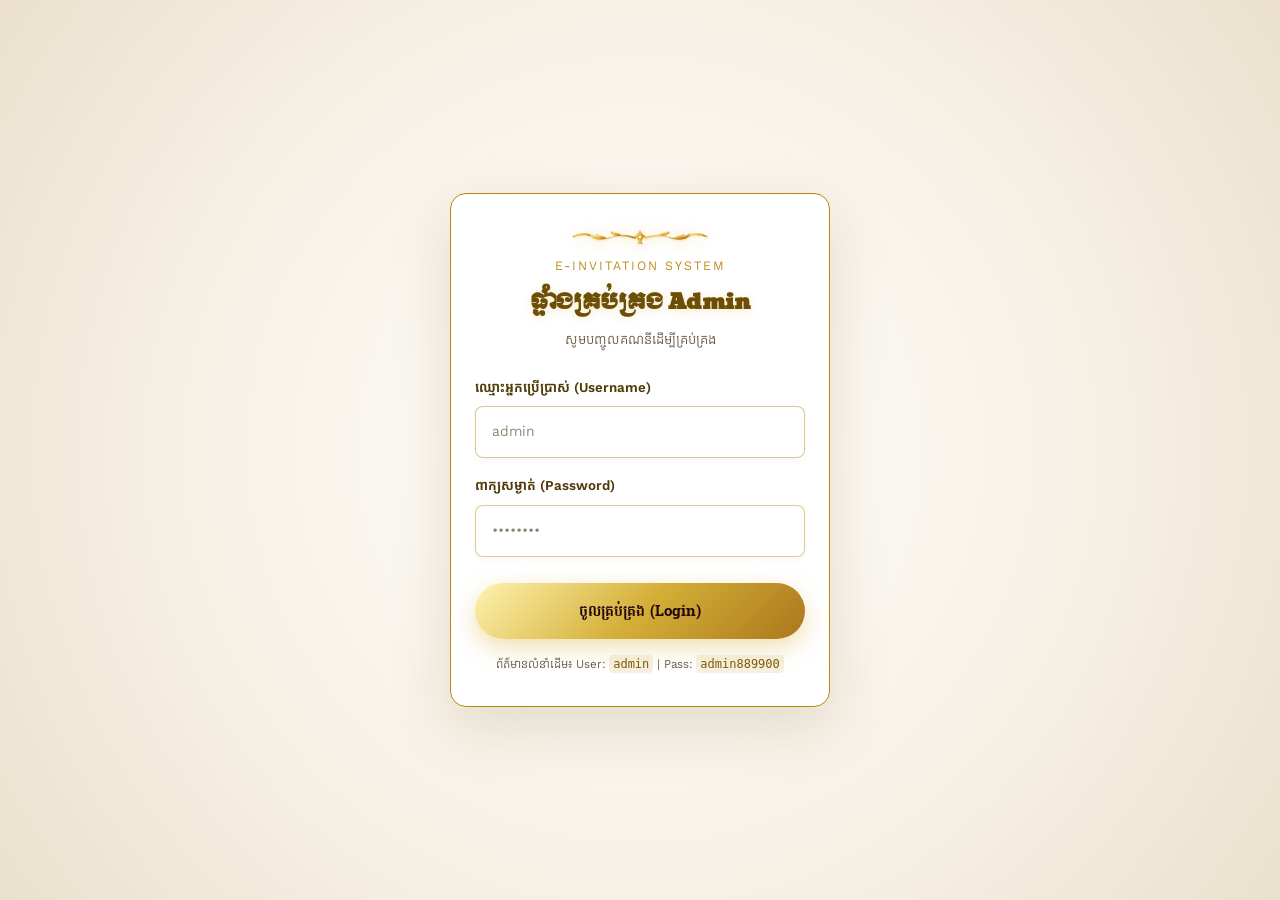
==== admin/index.html @ fe825b14 "Move couple photo controls to the Video & Album tab" ====
<!DOCTYPE html>
<html lang="km">

<head>
  <meta charset="UTF-8">
  <meta name="viewport" content="width=device-width, initial-scale=1.0">
  <title>ផ្ទាំងគ្រប់គ្រង E-Invitation | Admin Control Panel</title>
  <meta name="description" content="ផ្ទាំងគ្រប់គ្រងទូទៅសម្រាប់កែសម្រួលព័ត៌មានលិខិតអញ្ជើញ E-Invitation">
  <link rel="preconnect" href="https://fonts.googleapis.com">
  <link rel="preconnect" href="https://fonts.gstatic.com" crossorigin>
  <link rel="stylesheet"
    href="https://fonts.googleapis.com/css2?family=Battambang:wght@300;400;700&family=Cinzel:wght@500;700;900&family=Hanuman:wght@300;400;700&family=Kantumruy+Pro:ital,wght@0,300;0,400;0,600;0,700;1,400&family=Moul&family=Noto+Serif+Khmer:wght@400;600;700&display=swap">
  <link rel="stylesheet" href="../css/style.css?v=20261017l">
  <link rel="icon" id="app-favicon" href="../assets/images/golden_seal.jpg">
  <link rel="apple-touch-icon" id="app-apple-icon" href="../assets/images/golden_seal.jpg">
  <style>
    body {
      background-color: var(--bg-deep-navy, #060913);
      color: var(--text-cream, #fbf6ec);
      transition: background-color 0.25s ease, color 0.25s ease;
    }

    /* ==========================================================================
       Light Mode Overrides for Admin Panel
       ========================================================================== */
    html[data-theme="light"] body {
      background-color: #f7f4ec !important;
      color: #1e150b !important;
    }

    html[data-theme="light"] .admin-topbar {
      background: rgba(255, 255, 255, 0.94) !important;
      border: 1px solid rgba(184, 134, 11, 0.35) !important;
      box-shadow: 0 4px 20px rgba(120, 90, 20, 0.08) !important;
    }

    html[data-theme="light"] .tab-btn-lux {
      background: #ffffff !important;
      border: 1px solid rgba(184, 134, 11, 0.28) !important;
      color: #524230 !important;
      box-shadow: 0 1px 3px rgba(0, 0, 0, 0.04) !important;
    }

    html[data-theme="light"] .tab-btn-lux:hover {
      background: rgba(184, 134, 11, 0.15) !important;
      color: #7a5908 !important;
    }

    html[data-theme="light"] .tab-btn-lux.active {
      background: var(--gold-gradient) !important;
      color: #1a0508 !important;
      border-color: var(--primary-gold) !important;
      box-shadow: 0 0 15px rgba(184, 134, 11, 0.35) !important;
    }

    html[data-theme="light"] .card-glass {
      background: rgba(255, 255, 255, 0.96) !important;
      border: 1px solid rgba(184, 134, 11, 0.32) !important;
      box-shadow: 0 10px 30px rgba(120, 90, 20, 0.1) !important;
    }

    html[data-theme="light"] .section-title {
      color: #6d4e06 !important;
    }

    html[data-theme="light"] .section-subtitle {
      color: #635340 !important;
    }

    html[data-theme="light"] .form-label {
      color: #4f3906 !important;
    }

    html[data-theme="light"] .form-input,
    html[data-theme="light"] .form-textarea,
    html[data-theme="light"] .form-select {
      background: #ffffff !important;
      border: 1px solid rgba(184, 134, 11, 0.45) !important;
      color: #1a1206 !important;
    }

    html[data-theme="light"] .form-input::placeholder,
    html[data-theme="light"] .form-textarea::placeholder {
      color: #8c7f6e !important;
    }

    html[data-theme="light"] .data-table-wrap {
      border-color: rgba(184, 134, 11, 0.3) !important;
      background: #ffffff !important;
    }

    html[data-theme="light"] .data-table th {
      background: rgba(184, 134, 11, 0.18) !important;
      color: #5c4206 !important;
    }

    html[data-theme="light"] .data-table td {
      border-bottom: 1px solid rgba(0, 0, 0, 0.08) !important;
      color: #1e150b !important;
    }

    html[data-theme="light"] .data-table tr:hover {
      background: rgba(184, 134, 11, 0.06) !important;
    }

    html[data-theme="light"] .timeline-edit-item {
      background: #ffffff !important;
      border-color: rgba(184, 134, 11, 0.28) !important;
      box-shadow: 0 2px 8px rgba(0, 0, 0, 0.04) !important;
      color: #1e150b !important;
    }

    html[data-theme="light"] .login-overlay {
      background: radial-gradient(circle at center, #ffffff 0%, #f6f0e4 60%, #eae0cd 100%) !important;
    }

    html[data-theme="light"] .login-card {
      background: rgba(255, 255, 255, 0.98) !important;
      border-color: var(--primary-gold) !important;
      box-shadow: 0 20px 60px rgba(120, 90, 20, 0.18) !important;
      color: #1e150b !important;
    }

    html[data-theme="light"] .login-card code {
      background: rgba(184, 134, 11, 0.12);
      color: #7a5908;
      padding: 2px 4px;
      border-radius: 4px;
    }

    .admin-wrapper {
      max-width: 1280px;
      margin: 0 auto;
      padding: 24px 16px 80px 16px;
      min-height: 100vh;
    }

    /* Two-column layout: sidebar menu (left) + content (right) */
    .admin-layout {
      display: flex;
      gap: 20px;
      align-items: flex-start;
    }

    .admin-content {
      flex: 1;
      min-width: 0;
    }

    /* Auth Modal / Screen */
    .login-overlay {
      position: fixed;
      inset: 0;
      background: radial-gradient(circle at center, #260714 0%, #0c0409 60%, #030104 100%);
      display: flex;
      align-items: center;
      justify-content: center;
      padding: 20px;
      z-index: 99999;
    }

    .login-card {
      width: 100%;
      max-width: 380px;
      background: rgba(22, 10, 20, 0.95);
      border: 1.5px solid var(--primary-gold);
      border-radius: var(--radius-md);
      padding: 32px 24px;
      box-shadow: 0 20px 60px rgba(0, 0, 0, 0.9), 0 0 35px rgba(229, 185, 85, 0.3);
      text-align: center;
    }

    /* Admin Navigation Bar */
    .admin-topbar {
      display: flex;
      flex-wrap: wrap;
      justify-content: space-between;
      align-items: center;
      gap: 12px;
      padding: 16px 20px;
      background: rgba(22, 14, 28, 0.7);
      border: 1px solid rgba(229, 185, 85, 0.3);
      border-radius: var(--radius-md);
      margin-bottom: 20px;
      backdrop-filter: blur(10px);
    }

    .admin-top-actions {
      display: flex;
      gap: 8px;
      flex-wrap: wrap;
    }

    /* 📱 Hamburger button — only shown on small screens */
    .btn-admin-menu {
      display: none;
    }

    /* Dark backdrop behind the mobile drawer menu */
    .sidebar-overlay {
      position: fixed;
      inset: 0;
      background: rgba(0, 0, 0, 0.6);
      z-index: 9998;
      opacity: 0;
      pointer-events: none;
      transition: opacity 0.28s ease;
    }

    .sidebar-overlay.open {
      opacity: 1;
      pointer-events: auto;
    }

    /* Tab Navigation — Left Sidebar Menu */
    .nav-tabs-grid {
      display: flex;
      flex-direction: column;
      gap: 6px;
      width: 240px;
      flex-shrink: 0;
      position: sticky;
      top: 16px;
      max-height: calc(100vh - 32px);
      overflow-y: auto;
      padding: 12px;
      background: rgba(22, 14, 28, 0.7);
      border: 1px solid rgba(229, 185, 85, 0.3);
      border-radius: var(--radius-md);
      backdrop-filter: blur(10px);
      scrollbar-width: thin;
      scrollbar-color: var(--primary-gold) transparent;
    }

    .sidebar-header {
      display: flex;
      align-items: center;
      justify-content: space-between;
      gap: 8px;
      padding: 0 4px 10px 4px;
      border-bottom: 1px dashed rgba(229, 185, 85, 0.25);
      margin-bottom: 4px;
    }

    .sidebar-title {
      font-family: var(--font-khmer-sub);
      font-size: 0.78rem;
      letter-spacing: 1px;
      color: var(--primary-gold);
      text-align: left;
      flex: 1;
    }

    /* ✕ Close button — only shown inside the mobile drawer menu */
    .sidebar-close-btn {
      display: none;
      align-items: center;
      justify-content: center;
      width: 30px;
      height: 30px;
      padding: 0;
      border-radius: 50%;
      border: 1px solid rgba(229, 185, 85, 0.4);
      background: rgba(229, 185, 85, 0.08);
      color: var(--primary-gold-light);
      font-size: 0.95rem;
      line-height: 1;
      cursor: pointer;
      transition: all 0.2s ease;
      flex-shrink: 0;
    }

    .sidebar-close-btn:hover {
      background: rgba(229, 185, 85, 0.25);
      color: #fff;
    }

    html[data-theme="light"] .sidebar-close-btn {
      border-color: rgba(184, 134, 11, 0.45);
      background: rgba(184, 134, 11, 0.08);
      color: #7a5908;
    }

    .nav-tabs-grid::-webkit-scrollbar {
      width: 6px;
    }

    .nav-tabs-grid::-webkit-scrollbar-track {
      background: transparent;
    }

    .nav-tabs-grid::-webkit-scrollbar-thumb {
      background: var(--primary-gold);
      border-radius: 3px;
    }

    /* ==========================================================================
       Small screens (phones): hamburger button opens the menu as a
       slide-in drawer from the left
       ========================================================================== */
    @media (max-width: 860px) {
      .admin-layout {
        flex-direction: column;
      }

      .btn-admin-menu {
        display: inline-flex;
        align-items: center;
        gap: 6px;
      }

      .nav-tabs-grid {
        position: fixed;
        top: 0;
        left: 0;
        bottom: 0;
        width: min(300px, 86vw);
        max-height: none;
        z-index: 9999;
        border-radius: 0 var(--radius-md) var(--radius-md) 0;
        padding: 18px 12px;
        transform: translateX(-105%);
        transition: transform 0.28s ease;
        overflow-y: auto;
        overflow-x: hidden;
        background: rgba(22, 14, 28, 0.97);
        box-shadow: 8px 0 30px rgba(0, 0, 0, 0.5);
      }

      .nav-tabs-grid.open {
        transform: translateX(0);
      }

      .sidebar-title {
        display: block;
      }

      .sidebar-close-btn {
        display: inline-flex;
      }

      .tab-btn-lux {
        width: 100%;
        white-space: normal;
      }
    }

    html[data-theme="light"] .nav-tabs-grid {
      background: rgba(255, 255, 255, 0.94) !important;
      border: 1px solid rgba(184, 134, 11, 0.35) !important;
      box-shadow: 0 4px 20px rgba(120, 90, 20, 0.08) !important;
    }

    .tab-btn-lux {
      display: flex;
      align-items: center;
      gap: 8px;
      width: 100%;
      padding: 10px 12px;
      background: rgba(255, 255, 255, 0.04);
      border: 1px solid rgba(229, 185, 85, 0.25);
      border-left: 3px solid transparent;
      border-radius: var(--radius-sm);
      color: var(--text-muted);
      font-family: var(--font-khmer-sub);
      font-size: 0.82rem;
      cursor: pointer;
      text-align: left;
      line-height: 1.35;
      transition: all 0.2s ease;
      white-space: normal;
    }

    .tab-btn-lux:hover {
      background: rgba(229, 185, 85, 0.15);
      color: var(--primary-gold-light);
      transform: translateX(3px);
    }

    .tab-btn-lux.active {
      background: var(--gold-gradient);
      color: #1a0508;
      font-weight: 700;
      border-color: var(--primary-gold);
      box-shadow: 0 0 15px rgba(229, 185, 85, 0.4);
    }

    /* Form Sections */
    .admin-tab-pane {
      display: none;
    }

    .admin-tab-pane.active {
      display: block;
      animation: tabFadeIn 0.3s ease;
    }

    @keyframes tabFadeIn {
      from {
        opacity: 0;
        transform: translateY(6px);
      }

      to {
        opacity: 1;
        transform: translateY(0);
      }
    }

    .form-grid-2 {
      display: grid;
      grid-template-columns: 1fr;
      gap: 16px;
    }

    @media (min-width: 600px) {
      .form-grid-2 {
        grid-template-columns: 1fr 1fr;
      }
    }

    /* Table Styling */
    .data-table-wrap {
      width: 100%;
      overflow-x: auto;
      margin-top: 12px;
      border-radius: var(--radius-sm);
      border: 1px solid rgba(229, 185, 85, 0.2);
    }

    .data-table {
      width: 100%;
      border-collapse: collapse;
      text-align: left;
      font-size: 0.82rem;
    }

    .data-table th,
    .data-table td {
      padding: 10px 12px;
      border-bottom: 1px solid rgba(255, 255, 255, 0.06);
    }

    .data-table th {
      background: rgba(229, 185, 85, 0.15);
      color: var(--primary-gold-light);
      font-family: var(--font-khmer-sub);
      white-space: nowrap;
    }

    .data-table tr:hover {
      background: rgba(255, 255, 255, 0.02);
    }

    .stat-badge {
      display: inline-block;
      padding: 3px 10px;
      border-radius: var(--radius-full);
      font-size: 0.75rem;
      font-weight: 700;
    }

    .badge-attending {
      background: rgba(46, 204, 113, 0.2);
      border: 1px solid #2ecc71;
      color: #2ecc71;
    }

    .badge-declined {
      background: rgba(231, 76, 60, 0.2);
      border: 1px solid #e74c3c;
      color: #e74c3c;
    }

    .timeline-edit-item {
      background: rgba(255, 255, 255, 0.03);
      border: 1px solid rgba(229, 185, 85, 0.2);
      border-radius: var(--radius-sm);
      padding: 12px;
      margin-bottom: 10px;
      position: relative;
    }
  </style>
</head>

<body>

  <!-- Floating Particle Canvas -->
  <canvas id="particle-canvas"></canvas>

  <!-- Flower Blossom Animation Canvas -->
  <canvas id="flower-canvas"
    style="position: fixed; inset: 0; pointer-events: none; z-index: 0; display: none;"></canvas>

  <!-- ==========================================================================
       Login Screen (Username: admin / Password: admin889900)
       ========================================================================== -->
  <div class="login-overlay" id="login-overlay">
    <div class="login-card">
      <!-- <div style="display: flex; justify-content: flex-end; gap: 8px; margin-bottom: 12px;">
        <button type="button" id="btn-login-theme" class="btn-gold-secondary ripple-effect"
          style="width: auto; padding: 4px 10px; font-size: 0.78rem; margin-top: 0;" title="ប្តូរពន្លឺ / Toggle Theme">
          <span id="login-theme-icon">🌙</span> <span id="login-theme-text">Dark</span>
        </button>
        <button type="button" id="btn-login-lang" class="btn-gold-secondary ripple-effect"
          style="width: auto; padding: 4px 10px; font-size: 0.78rem; margin-top: 0;" title="ប្តូរភាសា / Switch Language">
          <span id="login-lang-indicator">🇬🇧 EN</span>
        </button>
      </div> -->

      <div class="section-kbach-header">
        <div class="kbach-ornament"></div>
        <div style="font-size: 0.8rem; letter-spacing: 2px; color: var(--primary-gold); margin-bottom: 6px;">
          E-INVITATION SYSTEM</div>
        <h2 class="section-title" id="login-heading-title" style="font-size: 1.3rem;">ផ្ទាំងគ្រប់គ្រង Admin</h2>
        <p class="section-subtitle" id="login-heading-sub">សូមបញ្ចូលគណនីដើម្បីគ្រប់គ្រង</p>
      </div>

      <form id="login-form" style="margin-top: 20px;">
        <div class="form-group">
          <label class="form-label" id="label-login-username" for="login-username">ឈ្មោះអ្នកប្រើប្រាស់
            (Username)</label>
          <input type="text" id="login-username" class="form-input" placeholder="admin" required
            autocomplete="username">
        </div>

        <div class="form-group">
          <label class="form-label" id="label-login-password" for="login-password">ពាក្យសម្ងាត់ (Password)</label>
          <input type="password" id="login-password" class="form-input" placeholder="••••••••" required
            autocomplete="current-password">
        </div>

        <button type="submit" class="btn-gold-primary ripple-effect" id="btn-login-submit" style="margin-top: 10px;">
          <span>ចូលគ្រប់គ្រង (Login)</span>
        </button>
      </form>
      <div id="login-hint-text" style="font-size: 0.75rem; color: var(--text-muted); margin-top: 16px;">
        ព័ត៌មានលំនាំដើម៖ User: <code>admin</code> | Pass: <code>admin889900</code>
      </div>
    </div>
  </div>

  <!-- ==========================================================================
       Admin Control Dashboard
       ========================================================================== -->
  <div class="admin-wrapper" id="admin-dashboard" style="display: none;">

    <!-- Top Action Bar -->
    <div class="admin-topbar">
      <div>
        <div style="display: flex; align-items: center; gap: 8px;">
          <button id="btn-admin-menu" class="btn-gold-secondary ripple-effect btn-admin-menu"
            style="width: auto; padding: 6px 12px; font-size: 0.85rem; margin-top: 0;" title="បើកម៉ឺនុយ / Open menu"
            aria-label="បើកម៉ឺនុយ / Open menu" aria-expanded="false">
            ☰ <span id="text-admin-menu">ម៉ឺនុយ</span>
          </button>
          <span style="font-size: 1.2rem;">👑</span>
          <h2 id="admin-main-title"
            style="font-family: var(--font-khmer-sub); font-size: 1.15rem; color: var(--primary-gold-light);">
            ផ្ទាំងគ្រប់គ្រង E-Invitation</h2>
        </div>
        <span id="admin-sub-title" style="font-size: 0.75rem; color: var(--text-muted);">Admin Panel Control
          Center</span>
      </div>

      <div class="admin-top-actions">
        <!-- <button id="btn-admin-theme" class="btn-gold-secondary ripple-effect"
          style="width: auto; padding: 8px 12px; font-size: 0.82rem; margin-top: 0;" title="Toggle Dark / Light Mode">
          <span id="admin-theme-icon">🌙</span> <span id="admin-theme-text">ងងឹត</span>
        </button>

        <button id="btn-admin-lang" class="btn-gold-secondary ripple-effect"
          style="width: auto; padding: 8px 12px; font-size: 0.82rem; margin-top: 0;"
          title="Switch Language / ប្តូរភាសា">
          <span id="admin-lang-indicator">🇬🇧 English</span>
        </button> -->

        <a href="../" target="_blank" class="btn-gold-secondary ripple-effect" id="btn-admin-preview"
          style="width: auto; padding: 8px 14px; font-size: 0.82rem; margin-top: 0; text-decoration: none;">
          👁️ <span id="text-admin-preview">មើលសំបុត្រផ្ទាល់</span>
        </a>

        <button class="btn-gold-primary ripple-effect" id="btn-save-all"
          style="width: auto; padding: 8px 18px; font-size: 0.82rem; margin-top: 0;">
          💾 <span id="text-admin-save">រក្សាទុក (Save)</span>
        </button>
        <!-- <button id="btn-logout" class="btn-gold-secondary"
          style="width: auto; padding: 8px 12px; font-size: 0.82rem; margin-top: 0; border-color: #ff6b6b; color: #ff6b6b;">
          🚪 <span id="text-admin-logout">ចាកចេញ</span>
        </button> -->
      </div>
    </div>

    <!-- Two-column layout: left sidebar menu + right content area -->
    <div class="admin-layout">

      <!-- Left Sidebar: Tab List -->
      <aside class="nav-tabs-grid" id="admin-sidebar">
        <div class="sidebar-header">
          <div class="sidebar-title" id="sidebar-title-text">📋 ម៉ឺនុយគ្រប់គ្រង</div>
          <button type="button" class="sidebar-close-btn" id="btn-sidebar-close" title="បិទម៉ឺនុយ / Close menu"
            aria-label="បិទម៉ឺនុយ / Close menu">✕</button>
        </div>
        <button class="tab-btn-lux active" data-tab="tab-couple">💑 គូស្វាមី & មាតាបិតា</button>
        <button class="tab-btn-lux" data-tab="tab-video">🎬 វីដេអូ & អាល់ប៊ុម</button>
        <button class="tab-btn-lux" data-tab="tab-dates">🗓️ កាលបរិច្ឆេទ & ម៉ោង</button>
        <button class="tab-btn-lux" data-tab="tab-schedule">📜 កាលវិភាគកម្មវិធី</button>
        <button class="tab-btn-lux" data-tab="tab-venue">📍 ទីតាំង & ផែនទី</button>
        <button class="tab-btn-lux" data-tab="tab-gift">💳 ធនាគារ & KHQR</button>
        <button class="tab-btn-lux" data-tab="tab-rsvp">💌 បញ្ជាក់វត្តមាន RSVP</button>
        <button class="tab-btn-lux" data-tab="tab-wishes">📖 សៀវភៅជូនពរឌីជីថល</button>
        <button class="tab-btn-lux" data-tab="tab-general">⚙️ អត្ថបទរួម & តន្ត្រី</button>
        <button class="tab-btn-lux" data-tab="tab-database" style="display: none;">🗄️ តេស្ត Database</button>
        <button class="tab-btn-lux" data-tab="tab-viplinks">👑 បង្កើត VIP Links</button>
        <button class="tab-btn-lux" data-tab="tab-design">✨ Design Settings</button>
        <button class="tab-btn-lux" data-tab="tab-animation">✨ Animation Settings</button>
        <button class="tab-btn-lux" data-tab="tab-logout" style="color: #ff6b6b;">🚪 Logout</button>


      </aside>

      <!-- Backdrop shown behind the mobile drawer menu -->
      <div class="sidebar-overlay" id="sidebar-overlay"></div>

      <!-- Right Content Area -->
      <main class="admin-content">

        <!-- ==========================================================================
         TAB 1: Couple & Parents
         ========================================================================== -->
        <div class="admin-tab-pane active" id="tab-couple">
          <div class="card-glass">
            <h3 class="section-title" style="font-size: 1.15rem; margin-bottom: 16px;">💑 ព័ត៌មានគូស្វាមីភរិយា &
              មាតាបិតា
            </h3>

            <div class="form-grid-2">
              <div class="form-group">
                <label class="form-label">ឈ្មោះកូនប្រុស (Groom Name)</label>
                <input type="text" id="cfg-groom-name" class="form-input">
              </div>
              <div class="form-group">
                <label class="form-label">ឈ្មោះកូនស្រី (Bride Name)</label>
                <input type="text" id="cfg-bride-name" class="form-input">
              </div>
            </div>

            <div style="border-top: 1px dashed rgba(229,185,85,0.25); margin: 16px 0; padding-top: 16px;">
              <h4 style="font-size: 0.9rem; color: var(--primary-gold); margin-bottom: 12px;">មាតាបិតាខាងកូនប្រុស
                (Groom's
                Parents)</h4>
              <div class="form-grid-2">
                <div class="form-group">
                  <label class="form-label">ឈ្មោះឪពុក (Father's Name)</label>
                  <input type="text" id="cfg-groom-father" class="form-input">
                </div>
                <div class="form-group">
                  <label class="form-label">ឈ្មោះម្តាយ (Mother's Name)</label>
                  <input type="text" id="cfg-groom-mother" class="form-input">
                </div>
              </div>
            </div>

            <div style="border-top: 1px dashed rgba(229,185,85,0.25); margin: 16px 0; padding-top: 16px;">
              <h4 style="font-size: 0.9rem; color: var(--primary-gold); margin-bottom: 12px;">មាតាបិតាខាងកូនស្រី
                (Bride's
                Parents)</h4>
              <div class="form-grid-2">
                <div class="form-group">
                  <label class="form-label">ឈ្មោះឪពុក (Father's Name)</label>
                  <input type="text" id="cfg-bride-father" class="form-input">
                </div>
                <div class="form-group">
                  <label class="form-label">ឈ្មោះម្តាយ (Mother's Name)</label>
                  <input type="text" id="cfg-bride-mother" class="form-input">
                </div>
              </div>
            </div>
          </div>
        </div>

        <!-- ========================================================================
         TAB: Video & Album (Upload, Link & Animated Preview)
         ========================================================================== -->
        <div class="admin-tab-pane" id="tab-video">
          <div class="card-glass">
            <div class="section-kbach-header">
              <div class="kbach-ornament"></div>
              <h3 class="section-title" style="font-size: 1.15rem;">🎬 វីដេអូអនុស្សាវរីយ៍ & អាល់ប៊ុមរូបថតគូស្វាមីភរិយា</h3>
              <p class="section-subtitle">Wedding Video, Couple Photo & Album</p>
            </div>

            <p style="font-size: 0.85rem; color: var(--text-cream); margin-bottom: 16px;">
              លោកអ្នកអាចផ្ទុកវីដេអូ (MP4/WebM) ពីកុំព្យូទ័រ ឬដាក់តំណភ្ជាប់វីដេអូ (Video URL) ដើម្បីបង្ហាញជូនភ្ញៀវទស្សនា។
            </p>

            <div class="form-group">
              <label class="form-label">រូបថតគូស្វាមីភរិយា (Couple Photo Path or URL)</label>
              <input type="text" id="cfg-couple-photo" class="form-input" placeholder="assets/images/couple.jpg">
              <div style="margin-top: 8px;">
                <label class="form-label"
                  style="font-size: 0.8rem; color: var(--text-muted);">ឬជ្រើសរើសរូបភាពពីកុំព្យូទ័រ
                  (Upload New Image):</label>
                <input type="file" id="cfg-photo-file" accept="image/*" class="form-input" style="padding: 8px;">
              </div>
              <div id="cfg-couple-preview-wrap" style="margin-top: 10px; display: none;">
                <img id="cfg-couple-preview" alt="Couple photo preview"
                  style="max-width: 200px; max-height: 200px; border-radius: 8px; border: 1px solid rgba(229,185,85,0.35); display: block;">
              </div>
            </div>

            <div class="form-grid-2">
              <div class="form-group">
                <label class="form-label">ចំណងជើងវីដេអូ (Video Title)</label>
                <input type="text" id="cfg-video-title" class="form-input"
                  placeholder="វីដេអូអនុស្សាវរីយ៍ & សាច់រឿងស្នេហា">
              </div>
              <div class="form-group">
                <label class="form-label">ចំណងជើងរង (Video Subtitle)</label>
                <input type="text" id="cfg-video-subtitle" class="form-input"
                  placeholder="Cinematic Wedding Video & Love Story">
              </div>
            </div>

            <div class="form-group">
              <label class="form-label">ការពិពណ៌នាវីដេអូ (Video Description)</label>
              <textarea id="cfg-video-desc" class="form-textarea" rows="2"
                placeholder="សូមទស្សនាវីដេអូអនុស្សាវរីយ៍ដ៏មានអត្ថន័យ និងសាច់រឿងនៃក្តីស្រឡាញ់..."></textarea>
            </div>

            <div class="form-group"
              style="background: rgba(229,185,85,0.05); border: 1.5px dashed var(--primary-gold); border-radius: var(--radius-sm); padding: 16px;">
              <label class="form-label" style="color: var(--primary-gold-light); font-weight: 700;">
                📤 ផ្ទុកវីដេអូឡើងពីកុំព្យូទ័រ (Upload Video File):
              </label>
              <input type="file" id="cfg-video-file" accept="video/mp4,video/webm,video/quicktime,video/ogg"
                class="form-input" style="padding: 10px;">
              <div id="video-upload-status" style="font-size: 0.78rem; color: var(--text-muted); margin-top: 6px;">
                គាំទ្រ MP4, WebM, MOV (អាចផ្ទុកឡើង និងរក្សាទុកក្នុង <code>assets/videos/</code>)
              </div>
              <div id="video-progress-bar-container"
                style="display: none; width: 100%; height: 6px; background: rgba(255,255,255,0.1); border-radius: 3px; margin-top: 8px; overflow: hidden;">
                <div id="video-progress-bar"
                  style="width: 0%; height: 100%; background: var(--gold-gradient); transition: width 0.3s ease;"></div>
              </div>
            </div>

            <div class="form-grid-2" style="margin-top: 12px;">
              <div class="form-group">
                <label class="form-label">ឬបញ្ចូល Video URL ផ្ទាល់ (Direct MP4 URL)</label>
                <input type="text" id="cfg-video-url" class="form-input" placeholder="assets/videos/... ឬ https://...">
              </div>
              <div class="form-group">
                <label class="form-label"
                  style="display: flex; justify-content: space-between; align-items: center; gap: 8px;">
                  <span>🖼️ រូបភាពគម្របវីដេអូ (Poster / Thumbnail Gallery)</span>
                  <span id="video-poster-count" class="poster-count-pill">0 / 10</span>
                </label>
                <input type="hidden" id="cfg-video-poster" value="">
                <div style="display: flex; gap: 8px;">
                  <input type="text" id="cfg-video-poster-input" class="form-input"
                    placeholder="assets/images/couple.jpg ឬ https://...">
                  <button type="button" id="btn-add-poster-url" class="btn-primary-lux"
                    style="white-space: nowrap; padding: 10px 16px;">+ បន្ថែម</button>
                </div>
                <div style="display: flex; gap: 8px; margin-top: 8px; align-items: center;">
                  <input type="file" id="cfg-video-poster-file" accept="image/*" class="form-input"
                    style="padding: 8px;">
                  <span
                    style="font-size: 0.72rem; color: var(--text-muted); white-space: nowrap;">ផ្ទុកពីកុំព្យូទ័រ</span>
                </div>
                <div id="video-poster-list" class="poster-admin-list"></div>
                <div style="font-size: 0.72rem; color: var(--text-muted); margin-top: 6px; line-height: 1.5;">
                  អាចបន្ថែមបានរហូតដល់ 10 រូប។ បើមានចាប់ពី 2 រូបឡើងទៅ គេហទំព័រភ្ញៀវនឹងបង្ហាញជា
                  <strong>Slideshow ចលនាថ្មី</strong> (បើកដូចសៀវភៅ + តំណក់ទឹកធ្លាក់)។
                </div>
              </div>
            </div>

            <!-- Live Animated Video Preview in Admin -->
            <div style="margin-top: 20px; border-top: 1px dashed rgba(229,185,85,0.25); padding-top: 16px;">
              <div style="display: flex; justify-content: space-between; align-items: center; margin-bottom: 12px;">
                <h4
                  style="font-size: 0.95rem; color: var(--primary-gold-light); display: flex; align-items: center; gap: 8px;">
                  <span>✨</span> ទិដ្ឋភាពជាក់ស្តែង និងចលនា (Live Preview with Animations)
                </h4>
                <span id="preview-video-status" style="font-size: 0.75rem; color: var(--text-muted);"></span>
              </div>

              <!-- Video Showcase Frame with Glowing Pulse and Traditional Corners -->
              <div class="video-showcase-box" style="max-width: 580px; margin: 0 auto;">
                <div class="video-frame-glow"></div>
                <div class="kbach-corner kbach-corner-tl"></div>
                <div class="kbach-corner kbach-corner-tr"></div>
                <div class="kbach-corner kbach-corner-bl"></div>
                <div class="kbach-corner kbach-corner-br"></div>

                <div class="video-player-wrapper" style="position: relative;">
                  <video id="admin-video-preview" class="wedding-video-element" controls playsinline
                    poster="../assets/images/couple.jpg">
                    <source id="admin-video-source" src="" type="video/mp4">
                  </video>
                  <div id="admin-video-overlay" class="video-play-overlay">
                    <div class="video-pulse-ring"></div>
                    <div class="video-play-trigger">
                      <svg width="24" height="24" viewBox="0 0 24 24" fill="currentColor">
                        <polygon points="5 3 19 12 5 21 5 3"></polygon>
                      </svg>
                    </div>
                    <div class="video-overlay-text">ចាក់មើលវីដេអូតេស្ត (Test Play)</div>
                  </div>
                </div>

                <div class="video-control-bar">
                  <span class="video-tag-pill">🎬 <span id="admin-preview-tag">Wedding Highlights</span></span>
                  <span style="font-size: 0.75rem; color: var(--primary-gold-light);">🌟 Animated Khmer Frame
                    Active</span>
                </div>
              </div>
            </div>

          </div>
        </div>

        <!-- ========================================================================
         TAB 2: Dates & Countdown
         ========================================================================== -->
        <div class="admin-tab-pane" id="tab-dates">
          <div class="card-glass">
            <h3 class="section-title" style="font-size: 1.15rem; margin-bottom: 16px;">🗓️ កាលបរិច្ឆេទ &
              នាឡិការាប់ថយក្រោយ
            </h3>

            <!-- Quick ceremony date & time picker (auto-fills everything below) -->
            <div class="form-group"
              style="background: rgba(229,185,85,0.06); border: 1.5px dashed var(--primary-gold); border-radius: var(--radius-sm); padding: 14px;">
              <label class="form-label" style="color: var(--primary-gold-light); font-weight: 700;">
                📅 ជ្រើសរើសកាលបរិច្ឆេទមង្គល (Pick Ceremony Date &amp; Time)
              </label>
              <div class="form-grid-2">
                <div class="form-group">
                  <label class="form-label" for="cfg-date-picker" style="font-size: 0.75rem; cursor: pointer;">ថ្ងៃ
                    (Date) 📅</label>
                  <input type="date" id="cfg-date-picker" class="form-input" style="cursor: pointer;">
                </div>
                <div class="form-group">
                  <label class="form-label" for="cfg-time-picker" style="font-size: 0.75rem; cursor: pointer;">ម៉ោង
                    (Time) ⏰</label>
                  <input type="time" id="cfg-time-picker" class="form-input" value="07:00" style="cursor: pointer;">
                </div>
              </div>
              <div style="font-size: 0.75rem; color: var(--text-muted); margin-top: 2px;">
                ជ្រើសរើសថ្ងៃ និងម៉ោង — ប្រព័ន្ធនឹងបំពេញ <strong>ថ្ងៃខែឆ្នាំសកល</strong> និង
                <strong>Countdown</strong> ជាស្វ័យប្រវត្តិ។
              </div>
            </div>

            <div class="form-group">
              <label class="form-label">ថ្ងៃខែឆ្នាំសកល (Solar Date Display)</label>
              <input type="text" id="cfg-solar-date" class="form-input"
                placeholder="ថ្ងៃអាទិត្យ ទី១៥ ខែវិច្ឆិកា ឆ្នាំ២០២៦">
            </div>

            <div class="form-group">
              <label class="form-label">ថ្ងៃខែឆ្នាំចន្ទគតិខ្មែរ (Khmer Lunar Date Display)</label>
              <input type="text" id="cfg-lunar-date" class="form-input"
                placeholder="ត្រូវនឹងថ្ងៃ ៥កើត ខែកត្តិក ឆ្នាំរោង ឆស័ក ព.ស. ២៥៧០">
            </div>

            <div class="form-group">
              <label class="form-label">កាលបរិច្ឆេទ និងម៉ោងសម្រាប់រាប់ថយក្រោយ (Countdown Target Date & Time)</label>
              <input type="hidden" id="cfg-target-time">
              <div id="cfg-target-display" class="form-input"
                style="display: flex; align-items: center; gap: 8px; background: rgba(0,0,0,0.25); cursor: default;">—
              </div>
              <div style="font-size: 0.75rem; color: var(--text-muted); margin-top: 4px;">
                * ថ្ងៃត្រូវបានគណនាដោយស្វ័យប្រវត្តិពីការជ្រើសរើសខាងលើ។ ម៉ោង អាចបញ្ចូលដោយដៃ។
              </div>
            </div>
          </div>
        </div>

        <!-- ==========================================================================
         TAB 3: Ceremony Schedule Timeline
         ========================================================================== -->
        <div class="admin-tab-pane" id="tab-schedule">
          <div class="card-glass">
            <div style="display: flex; justify-content: space-between; align-items: center; margin-bottom: 16px;">
              <h3 class="section-title" style="font-size: 1.15rem;">📜 កាលវិភាគកម្មវិធីសិរីមង្គល</h3>
              <button class="btn-gold-secondary ripple-effect" id="btn-add-schedule-item"
                style="width: auto; padding: 6px 14px; font-size: 0.8rem; margin-top: 0;">
                + បន្ថែមកម្មវិធី
              </button>
            </div>

            <div id="schedule-edit-list">
              <!-- Dynamically populated timeline items for editing -->
            </div>
          </div>
        </div>

        <!-- ==========================================================================
         TAB 4: Venue & Maps
         ========================================================================== -->
        <div class="admin-tab-pane" id="tab-venue">
          <div class="card-glass">
            <h3 class="section-title" style="font-size: 1.15rem; margin-bottom: 16px;">📍 ទីតាំងប្រារព្ធពិធី & ផែនទី
              Google
              Maps</h3>

            <div class="form-group">
              <label class="form-label">ឈ្មោះទីតាំង (Venue Name)</label>
              <input type="text" id="cfg-venue-name" class="form-input"
                placeholder="មជ្ឈមណ្ឌលសន្និបាត និងពិព័រណ៍កោះពេជ្រ (អគារ G)">
            </div>

            <div class="form-group">
              <label class="form-label">អាសយដ្ឋានលម្អិត (Venue Address)</label>
              <textarea id="cfg-venue-address" class="form-textarea" rows="3"></textarea>
            </div>

            <div class="form-group">
              <label class="form-label">តំណភ្ជាប់ Google Maps (Maps Navigation URL)</label>
              <input type="url" id="cfg-maps-url" class="form-input" placeholder="https://maps.google.com/?q=...">
            </div>

            <div class="form-group">
              <button type="button" id="btn-use-location" class="btn-gold-secondary ripple-effect"
                style="width: auto; padding: 10px 16px;">
                📍 ប្រើទីតាំងបច្ចុប្បន្ន (Use My Current Location)
              </button>
              <p style="font-size: 0.72rem; color: var(--text-muted); margin-top: 6px;">
                ចុចដើម្បីទាញយកទីតាំងបច្ចុប្បន្នរបស់អ្នក (GPS) ហើយបំពេញអាសយដ្ឋាន និងតំណ Google Maps ដោយស្វ័យប្រវត្តិ។
              </p>
            </div>
          </div>
        </div>

        <!-- ==========================================================================
         TAB 5: Bank & KHQR Gift
         ========================================================================== -->
        <div class="admin-tab-pane" id="tab-gift">
          <div class="card-glass">
            <h3 class="section-title" style="font-size: 1.15rem; margin-bottom: 16px;">💳 ចំណងដៃអាពាហ៍ពិពាហ៍ (KHQR &
              ធនាគារ)
            </h3>

            <div class="form-group">
              <label class="form-label">ឈ្មោះម្ចាស់គណនី (Account Name)</label>
              <input type="text" id="cfg-bank-accname" class="form-input" placeholder="CHEA VIBOL & SUN DEVI">
            </div>

            <div class="form-group">
              <label class="form-label">លេខគណនីធនាគារ (Account Number)</label>
              <div style="display: flex; gap: 8px; flex-wrap: wrap;">
                <input type="text" id="cfg-bank-accnum" class="form-input" placeholder="001 888 999 (USD)"
                  style="flex: 1; min-width: 200px;">
                <button type="button" id="btn-copy-bank-accnum" class="btn-gold-secondary ripple-effect"
                  style="width: auto; padding: 12px 16px; white-space: nowrap;" title="ចម្លងលេខគណនី">
                  📋 ចម្លងលេខ
                </button>
                <button type="button" id="btn-open-bank-app" class="btn-gold-primary ripple-effect"
                  style="width: auto; padding: 12px 16px; white-space: nowrap;" title="បើក App ធនាគារ">
                  🏦 បើក App
                </button>
              </div>
            </div>

            <div class="form-group" style="margin-top: 10px;">
              <label class="form-label">តំណភ្ជាប់បើក App ធនាគារ (Bank App Deep Link URL)</label>
              <input type="url" id="cfg-bank-applink" class="form-input"
                placeholder="aba://pay?account=001888999 ឬ https://app.aba.com/transfer/001888999">
              <div style="font-size: 0.75rem; color: var(--text-muted); margin-top: 4px;">
                ឧទាហរណ៍: ABA: <code>aba://pay?account=001888999</code> | ACLEDA:
                <code>acleda://transfer?acc=001888999</code> | Wing: <code>wing://pay?to=001888999</code>
              </div>
            </div>

            <div class="form-group">
              <label class="form-label">ឈ្មោះធនាគារ / ប្រព័ន្ធ (Bank / System Name)</label>
              <input type="text" id="cfg-bank-name" class="form-input" placeholder="ABA Bank / Bakong">
            </div>

            <div class="form-group"
              style="margin-top: 14px; border-top: 1px dashed rgba(229,185,85,0.25); padding-top: 14px;">
              <label class="form-label">រូបភាព QR Code សម្រាប់ទទួលចំណងដៃ (QR Code Image)</label>
              <input type="text" id="cfg-qr-image" class="form-input"
                placeholder="assets/images/qr.jpg ឬ Link រូបភាព / Data URL">
              <div style="margin-top: 8px;">
                <label class="form-label" style="font-size: 0.8rem; color: var(--text-muted);">ឬជ្រើសរើសរូបភាព QR Code
                  ពីកុំព្យូទ័រ (Upload QR Image):</label>
                <input type="file" id="cfg-qr-file" accept="image/*" class="form-input" style="padding: 8px;">
              </div>
              <!-- QR Code Preview -->
              <div style="margin-top: 14px; text-align: center;">
                <span style="font-size: 0.75rem; color: var(--text-muted); display: block; margin-bottom: 6px;">រូបភាព
                  QR
                  Code បច្ចុប្បន្ន (Current QR Preview)៖</span>
                <div
                  style="display: inline-block; background: #ffffff; padding: 12px; border-radius: 8px; border: 1.5px solid var(--primary-gold); box-shadow: 0 4px 15px rgba(0,0,0,0.4);">
                  <img id="cfg-qr-preview" src="" alt="QR Preview"
                    style="width: 170px; height: 170px; object-fit: contain; display: none; margin: 0 auto;">
                  <div id="cfg-qr-placeholder"
                    style="width: 170px; height: 170px; display: flex; align-items: center; justify-content: center; color: #555; font-size: 0.75rem; text-align: center; border: 1px dashed #ccc; border-radius: 6px; line-height: 1.4;">
                    មិនទាន់មានរូបភាព QR<br>(ប្រើ KHQR SVG លំនាំដើម)
                  </div>
                </div>
                <div style="margin-top: 8px;">
                  <button type="button" id="btn-remove-qr" class="btn-gold-secondary"
                    style="width: auto; padding: 4px 12px; font-size: 0.75rem; color: #ff6b6b; border-color: #ff6b6b; display: inline-block;">
                    🗑️ លុបរូបភាព QR (ប្រើ SVG លំនាំដើម)
                  </button>
                </div>
              </div>
            </div>
          </div>
        </div>

        <!-- ==========================================================================
         TAB 6: Live RSVP & Manual Confirmation Form
         ========================================================================== -->
        <div class="admin-tab-pane" id="tab-rsvp">
          <!-- 1. Manual RSVP Form for Admin -->
          <div class="card-glass" style="margin-bottom: 24px;">
            <div class="section-kbach-header" style="margin-bottom: 16px;">
              <h3 class="section-title" style="font-size: 1.15rem;">ការបញ្ជាក់ការចូលរួម (RSVP)</h3>
              <p class="section-subtitle">Please Confirm Your Attendance (Admin Entry)</p>
            </div>

            <form id="admin-manual-rsvp-form">
              <div class="form-grid-2">
                <div class="form-group">
                  <label class="form-label">ឈ្មោះភ្ញៀវកិត្តិយស (Full Name) *</label>
                  <input type="text" id="admin-rsvp-name" class="form-input" placeholder="សូមបញ្ចូលឈ្មោះរបស់លោកអ្នក"
                    required>
                </div>
                <div class="form-group">
                  <label class="form-label">លេខទូរស័ព្ទ ឬ Telegram (Contact Number)</label>
                  <input type="tel" id="admin-rsvp-phone" class="form-input" placeholder="012 345 678">
                </div>
              </div>

              <div class="form-group">
                <label class="form-label">ការចូលរួម (Attendance Status) *</label>
                <div style="display: flex; gap: 20px; flex-wrap: wrap; margin-top: 6px;">
                  <label
                    style="display: flex; align-items: center; gap: 8px; cursor: pointer; color: #2ecc71; font-weight: 600;">
                    <input type="radio" name="admin-attendance" value="attending" checked
                      style="accent-color: #2ecc71;">
                    <span>🎉 ខ្ញុំនឹងចូលរួម (Attending)</span>
                  </label>
                  <label
                    style="display: flex; align-items: center; gap: 8px; cursor: pointer; color: #e74c3c; font-weight: 600;">
                    <input type="radio" name="admin-attendance" value="declined" style="accent-color: #e74c3c;">
                    <span>🙏 មិនអាចចូលរួម (Regret)</span>
                  </label>
                </div>
              </div>

              <div class="form-group" id="admin-group-guest-count">
                <label class="form-label">ចំនួនភ្ញៀវចូលរួម (Number of Guests)</label>
                <select id="admin-rsvp-count" class="form-input" style="cursor: pointer;">
                  <option value="1">១ នាក់ (1 Person)</option>
                  <option value="2" selected>២ នាក់ (2 Persons)</option>
                  <option value="3">៣ នាក់ (3 Persons)</option>
                  <option value="4">៤ នាក់ (4 Persons)</option>
                  <option value="5">៥ នាក់ (5 Persons)</option>
                  <option value="6">៦ នាក់ (6 Persons)</option>
                  <option value="8">៨ នាក់ (8 Persons)</option>
                  <option value="10">១០ នាក់ (1 Table / 10 Persons)</option>
                </select>
              </div>

              <div class="form-group">
                <label class="form-label">សារជូនពរដល់គូស្វាមីភរិយា (Wedding Wishes)</label>
                <textarea id="admin-rsvp-wishes" class="form-input" rows="3"
                  placeholder="សូមជូនពរឱ្យមានសុភមង្គល និងស្រឡាញ់គ្នារហូតដល់ចាស់កោងខ្នង..."></textarea>
              </div>

              <button type="submit" class="btn-gold-primary ripple-effect" style="margin-top: 10px;">
                <span>ផ្ញើការបញ្ជាក់ (Submit RSVP)</span>
              </button>
            </form>
          </div>

          <!-- 2. RSVP Guest List Table -->
          <div class="card-glass">
            <div
              style="display: flex; justify-content: space-between; align-items: center; margin-bottom: 16px; flex-wrap: wrap; gap: 8px;">
              <div>
                <h3 class="section-title" style="font-size: 1.15rem;">💌 បញ្ជីភ្ញៀវបញ្ជាក់វត្តមាន (RSVP List)</h3>
                <span style="font-size: 0.78rem; color: var(--text-muted);">ភ្ញៀវសរុប៖ <strong id="rsvp-total-guests"
                    style="color: var(--primary-gold-light);">0</strong> នាក់</span>
              </div>

              <div style="display: flex; gap: 8px;">
                <button class="btn-gold-secondary ripple-effect" id="btn-export-rsvp"
                  style="width: auto; padding: 6px 12px; font-size: 0.8rem; margin-top: 0;">
                  📥 Export CSV
                </button>
                <button class="btn-gold-secondary" id="btn-clear-rsvps"
                  style="width: auto; padding: 6px 12px; font-size: 0.8rem; margin-top: 0; color: #ff6b6b; border-color: #ff6b6b;">
                  🗑️ សម្អាតទាំងអស់
                </button>
              </div>
            </div>

            <div class="data-table-wrap">
              <table class="data-table">
                <thead>
                  <tr>
                    <th>កាលបរិច្ឆេទ</th>
                    <th>ឈ្មោះភ្ញៀវ</th>
                    <th>លេខទូរស័ព្ទ / Telegram</th>
                    <th>ស្ថានភាព</th>
                    <th>ចំនួន</th>
                    <th>ពាក្យជូនពរ</th>
                    <th style="text-align: center;">សកម្មភាព</th>
                  </tr>
                </thead>
                <tbody id="rsvp-table-body">
                  <!-- Populated dynamically -->
                </tbody>
              </table>
            </div>
          </div>
        </div>

        <!-- ==========================================================================
         TAB 7: Guestbook & Warm Wishes Manager
         ========================================================================== -->
        <div class="admin-tab-pane" id="tab-wishes">
          <!-- 1. Add New Wish Form -->
          <div class="card-glass" style="margin-bottom: 24px;">
            <div class="section-kbach-header" style="margin-bottom: 16px;">
              <h3 class="section-title" style="font-size: 1.15rem;">សៀវភៅជូនពរឌីជីថល</h3>
              <p class="section-subtitle">Guestbook & Warm Wishes Manager</p>
            </div>

            <form id="admin-add-wish-form">
              <div class="form-grid-2">
                <div class="form-group">
                  <label class="form-label">ឈ្មោះភ្ញៀវ ឬគណៈអធិបតី (Guest / VIP Name) *</label>
                  <input type="text" id="admin-wish-name" class="form-input" placeholder="ឧ. ឯកឧត្តម លី សុផាត" required>
                </div>
                <div class="form-group">
                  <label class="form-label">កាលបរិច្ឆេទបង្ហាញ (Display Date)</label>
                  <input type="text" id="admin-wish-date" class="form-input" placeholder="ថ្មីៗនេះ ឬ ទើបតែផ្ញើ"
                    value="ថ្មីៗនេះ">
                </div>
              </div>

              <div class="form-group">
                <label class="form-label">សារជូនពរដល់គូស្វាមីភរិយា (Wedding Wishes Message) *</label>
                <textarea id="admin-wish-msg" class="form-input" rows="3"
                  placeholder="សូមប្រសិទ្ធពរជ័យមង្គល សិរីសួស្តី វិបុលសុខគ្រប់ប្រការដល់គូស្វាមីភរិយាថ្មី..."
                  required></textarea>
              </div>

              <button type="submit" class="btn-gold-primary ripple-effect" style="margin-top: 10px;">
                <span>➕ បន្ថែមពាក្យជូនពរ (Add Wish to Guestbook)</span>
              </button>
            </form>
          </div>

          <!-- 2. Wishes Wall List & Moderation -->
          <div class="card-glass">
            <div
              style="display: flex; justify-content: space-between; align-items: center; margin-bottom: 16px; flex-wrap: wrap; gap: 8px;">
              <div>
                <h3 class="section-title" style="font-size: 1.15rem;">📖 បញ្ជីពាក្យជូនពរក្នុងសៀវភៅឌីជីថល</h3>
                <span style="font-size: 0.78rem; color: var(--text-muted);">ពាក្យជូនពរសរុប៖ <strong
                    id="wishes-total-count" style="color: var(--primary-gold-light);">0</strong> កំណត់ត្រា</span>
              </div>

              <div style="display: flex; gap: 8px; flex-wrap: wrap;">
                <button class="btn-gold-secondary" id="btn-reset-default-wishes"
                  style="width: auto; padding: 6px 12px; font-size: 0.8rem; margin-top: 0; color: var(--primary-gold-light);">
                  🔄 ផ្ទុកពាក្យជូនពរគំរូ 3 ដើម
                </button>
                <button class="btn-gold-secondary" id="btn-clear-wishes"
                  style="width: auto; padding: 6px 12px; font-size: 0.8rem; margin-top: 0; color: #ff6b6b; border-color: #ff6b6b;">
                  🗑️ សម្អាតទាំងអស់
                </button>
              </div>
            </div>

            <div id="admin-wishes-list" style="display: flex; flex-direction: column; gap: 12px;">
              <!-- Populated dynamically -->
            </div>
          </div>
        </div>

        <!-- ==========================================================================
         TAB: General, Media & Text Customization
         ========================================================================== -->
        <div class="admin-tab-pane" id="tab-general">
          <div class="card-glass">
            <h3 class="section-title" style="font-size: 1.15rem; margin-bottom: 16px;">⚙️ ការកំណត់អត្ថបទរួម & តន្ត្រី
              (General, Media & Texts)</h3>

            <!-- 1. Blessings & Header Texts -->
            <div style="margin-bottom: 20px;">
              <h4 style="font-size: 0.95rem; color: var(--primary-gold); margin-bottom: 12px;">🪷 បាលីប្រសិទ្ធពរ &
                ចំណងជើងលិខិតអញ្ជើញ</h4>

              <div class="form-grid-2">
                <div class="form-group">
                  <label class="form-label">បាលីប្រសិទ្ធពរ (Sacred Verse)</label>
                  <input type="text" id="cfg-blessing-verse" class="form-input" placeholder="☸ ជយោ ហោតុ សព្វទា ☸">
                </div>
                <div class="form-group">
                  <label class="form-label">ចំណងជើងកម្មវិធី (Title / Badge)</label>
                  <input type="text" id="cfg-invitation-title" class="form-input" placeholder="សិរីសួស្តី អាពាហ៍ពិពាហ៍">
                </div>
              </div>

              <div class="form-grid-2">
                <div class="form-group">
                  <label class="form-label">ចំណងជើងធំ (Hero Header)</label>
                  <input type="text" id="cfg-invitation-header" class="form-input" placeholder="លិខិតអញ្ជើញ">
                </div>
                <div class="form-group">
                  <label class="form-label">ពាក្យណែនាំបើកស្រោមសំបុត្រ 3D (Envelope Open Hint)</label>
                  <input type="text" id="cfg-envelope-hint" class="form-input"
                    placeholder="✨ ចុចត្រាមាសដើម្បីបើកសំបុត្រ ✨">
                </div>
              </div>

              <div class="form-group">
                <label class="form-label">ពាក្យផ្ដើមគោរពអញ្ជើញ (Greeting Text)</label>
                <input type="text" id="cfg-invitation-greeting" class="form-input" placeholder="យើងខ្ញុំសូមគោរពអញ្ជើញ">
              </div>

              <div class="form-group">
                <label class="form-label">អត្ថបទអញ្ជើញពិស្តារ (Invitation Subtext)</label>
                <textarea id="cfg-invitation-subtext" class="form-input" rows="2"
                  placeholder="ចូលរួមជាអធិបតី និងជាភ្ញៀវកិត្តិយស ក្នុងពិធីមង្គលការកូនប្រុស-កូនស្រីរបស់យើងខ្ញុំ"></textarea>
              </div>
            </div>

            <!-- 2. Background Music Playlist (up to 10 tracks) -->
            <div style="border-top: 1px dashed rgba(229,185,85,0.25); margin: 20px 0; padding-top: 16px;">
              <h4
                style="display: flex; justify-content: space-between; align-items: center; font-size: 0.95rem; color: var(--primary-gold); margin-bottom: 8px;">
                <span>🎵 តន្ត្រីកំដរមង្គលការ (Background Music)</span>
                <span id="music-count" style="font-size: 0.8rem; color: var(--text-muted); font-weight: 400;">0 /
                  10</span>
              </h4>
              <p style="font-size: 0.78rem; color: var(--text-muted); margin-bottom: 10px;">
                បន្ថែមបានច្រើនបំផុត <strong>១០ បទ</strong> (ផ្ទុកឯកសារ MP3, Audio URL, ឬ YouTube)។
                គេហទំព័រភ្ញៀវនឹងចាក់បទមួយដោយ<strong>ចៃដន្យ</strong> ហើយប្តូរទៅបទផ្សេងទៀតដោយស្វ័យប្រវត្តិ។
              </p>

              <div id="music-list" style="display: flex; flex-direction: column; gap: 8px; margin-bottom: 12px;"></div>

              <div class="form-group" style="margin-bottom: 14px;">
                <label class="form-label">🎨 ពណ៌អក្សរបញ្ជីចម្រៀង (Playlist Font Color)</label>
                <div style="display: flex; gap: 8px; align-items: center;">
                  <input type="color" id="cfg-music-list-color" value="#fbf6ec"
                    style="width: 56px; height: 38px; padding: 2px; background: transparent; border: 1px solid rgba(229,185,85,0.35); border-radius: 6px; cursor: pointer;">
                  <button type="button" id="btn-music-color-auto" class="btn-gold-secondary ripple-effect"
                    style="width: auto; margin-top: 0; padding: 8px 14px; white-space: nowrap;">🔄 Auto
                    (តាមផ្ទាំង)</button>
                </div>
                <p style="font-size: 0.72rem; color: var(--text-muted); margin-top: 6px;">
                  ជ្រើសពណ៌អក្សរឈ្មោះបទចម្រៀង។ <strong>Auto</strong> នឹងប្តូរពណ៌ស្វ័យប្រវត្តិតាម
                  Dark/Light Mode របស់ឧបករណ៍។
                </p>
              </div>

              <div class="form-group">
                <label class="form-label">បន្ថែមតាម URL (Audio URL ឬ YouTube URL)</label>
                <div style="display: flex; gap: 8px;">
                  <input type="text" id="cfg-music-url-input" class="form-input"
                    placeholder="https://.../song.mp3 ឬ https://youtu.be/xxxxxxxxxxx">
                  <button type="button" id="btn-add-music-url" class="btn-gold-secondary ripple-effect"
                    style="width: auto; margin-top: 0; white-space: nowrap; padding: 10px 16px;">➕ បន្ថែម</button>
                </div>
                <div style="margin-top: 8px;">
                  <label class="form-label" style="font-size: 0.8rem; color: var(--text-muted);">ឬផ្ទុកឯកសារ mp3
                    ពីកុំព្យូទ័រ (Upload MP3 File):</label>
                  <input type="file" id="cfg-music-file" accept="audio/*" class="form-input" style="padding: 8px;">
                </div>
              </div>
            </div>

            <!-- 3. Golden Seal Image -->
            <div style="border-top: 1px dashed rgba(229,185,85,0.25); margin: 20px 0; padding-top: 16px;">
              <h4 style="font-size: 0.95rem; color: var(--primary-gold); margin-bottom: 12px;">🏅 រូបភាពត្រាមាសខ្មែរ 3D
                (Golden Seal)</h4>

              <div class="form-group">
                <label class="form-label">រូបភាពត្រាមាស (Golden Seal Image Path or URL)</label>
                <input type="text" id="cfg-seal-image" class="form-input" placeholder="assets/images/golden_seal.jpg">
                <div style="margin-top: 8px;">
                  <label class="form-label"
                    style="font-size: 0.8rem; color: var(--text-muted);">ឬជ្រើសរើសរូបភាពត្រាថ្មីពីកុំព្យូទ័រ (Upload
                    Seal
                    Image):</label>
                  <input type="file" id="cfg-seal-file" accept="image/*" class="form-input" style="padding: 8px;">
                </div>
              </div>
            </div>

            <!-- 4. Footer & Thank You Text -->
            <div style="border-top: 1px dashed rgba(229,185,85,0.25); margin: 20px 0; padding-top: 16px;">
              <h4 style="font-size: 0.95rem; color: var(--primary-gold); margin-bottom: 12px;">🙏
                សារថ្លែងអំណរគុណចុងក្រោយ
                (Footer Messages)</h4>

              <div class="form-group">
                <label class="form-label">សារថ្លែងអំណរគុណ (Thank You Message)</label>
                <input type="text" id="cfg-thankyou-text" class="form-input"
                  placeholder="សូមថ្លែងអំណរគុណយ៉ាងជ្រាលជ្រៅចំពោះវត្តមានដ៏ឧត្តុង្គឧត្តមរបស់លោកអ្នក">
              </div>

              <div class="form-group">
                <label class="form-label">Footer Design Credit</label>
                <input type="text" id="cfg-footer-credit" class="form-input"
                  placeholder="Designed with Khmer Traditional Heritage & Modern Elegance">
              </div>
            </div>

            <!-- 5. Section Headings, Subtitles & Button Labels (admin-editable) -->
            <div style="border-top: 1px dashed rgba(229,185,85,0.25); margin: 20px 0; padding-top: 16px;">
              <h4 style="font-size: 0.95rem; color: var(--primary-gold); margin-bottom: 6px;">🏷️ ចំណងជើងផ្នែក
                & ស្លាក (Section Headings & Labels)</h4>
              <p style="font-size: 0.78rem; color: var(--text-muted); margin-bottom: 12px;">
                កែអត្ថបទចំណងជើងផ្នែក ចំណងជើងរង និងអក្សរលើប៊ូតុងទាំងអស់លើគេហទំព័រភ្ញៀវ
                តាមចិត្តរបស់អ្នក។ ចុច <strong>រក្សាទុក</strong> ដើម្បីអនុវត្ត។
              </p>
              <div id="section-texts-fields" class="form-grid-2"></div>
            </div>

          </div>
        </div>

        <!-- ==========================================================================
         TAB: Design Settings (theme, colors, fonts, icons, sections visibility)
         ========================================================================== -->
        <div class="admin-tab-pane" id="tab-design">
          <div class="card-glass">
            <h3 class="section-title" style="font-size: 1.15rem; margin-bottom: 6px;">✨ ការកំណត់រចនាប័ទ្ម (Design Settings)
            </h3>
            <p style="font-size: 0.82rem; color: var(--text-muted); margin-bottom: 18px;">
              កំណត់ពណ៌ ផ្ទៃខាងក្រោយ ផ្ទាំងមើល (Dark/Light) ភាសា ពុម្ពអក្សរ រូបតំណាង និងការបង្ហាញផ្នែកនីមួយៗ
              សម្រាប់គេហទំព័រភ្ញៀវ។
            </p>

            <!-- A. Display Mode -->
            <div style="margin-bottom: 20px;">
              <h4 style="font-size: 0.95rem; color: var(--primary-gold); margin-bottom: 12px;">🌓 ផ្ទាំងបង្ហាញ (Display
                Mode)</h4>
              <div class="form-grid-2">
                <div class="form-group">
                  <label class="form-label">របៀបបង្ហាញ (Theme Mode)</label>
                  <select id="cfg-theme-mode" class="form-input">
                    <option value="auto">🖥️ តាមប្រព័ន្ធ (System / Auto)</option>
                    <option value="dark">🌙 ងងឹត (Dark)</option>
                    <option value="light">☀️ ភ្លឺ (Light)</option>
                  </select>
                </div>
                <div class="form-group">
                  <label class="form-label">ភាសាគេហទំព័រ (Language)</label>
                  <select id="cfg-language" class="form-input">
                    <option value="auto">🖥️ តាមប្រព័ន្ធ (System / Auto)</option>
                    <option value="kh">🇰🇭 ខ្មែរ (Khmer)</option>
                    <option value="en">🇬🇧 English</option>
                  </select>
                </div>
              </div>
            </div>

            <!-- B. Colors -->
            <div style="border-top: 1px dashed rgba(229,185,85,0.25); margin: 20px 0; padding-top: 16px;">
              <h4 style="font-size: 0.95rem; color: var(--primary-gold); margin-bottom: 12px;">🎨 ពណ៌ និងផ្ទៃខាងក្រោយ
                (Colors &amp; Background)</h4>
              <div class="form-grid-2">
                <div class="form-group">
                  <label class="form-label" style="display: flex; align-items: center; gap: 8px; cursor: pointer;">
                    <input type="checkbox" id="cfg-accent-enabled"
                      style="width: 16px; height: 16px; accent-color: #e5b955;">
                    <span>កំណត់ពណ៌មាសដោយខ្លួនឯង (Custom Accent / Gold)</span>
                  </label>
                  <div style="display: flex; gap: 8px; align-items: center;">
                    <input type="color" id="cfg-theme-accent" value="#e5b955"
                      style="width: 52px; height: 40px; border: none; background: none; cursor: pointer;">
                    <input type="text" id="cfg-theme-accent-hex" class="form-input" placeholder="#e5b955"
                      style="flex: 1;">
                  </div>
                </div>
                <div class="form-group">
                  <label class="form-label" style="display: flex; align-items: center; gap: 8px; cursor: pointer;">
                    <input type="checkbox" id="cfg-bg-enabled"
                      style="width: 16px; height: 16px; accent-color: #e5b955;">
                    <span>កំណត់ពណ៌ផ្ទៃខាងក្រោយដោយខ្លួនឯង (Custom Background)</span>
                  </label>
                  <div style="display: flex; gap: 8px; align-items: center;">
                    <input type="color" id="cfg-theme-bg" value="#0a0a0d"
                      style="width: 52px; height: 40px; border: none; background: none; cursor: pointer;">
                    <input type="text" id="cfg-theme-bg-hex" class="form-input" placeholder="#0a0a0d" style="flex: 1;">
                  </div>
                </div>
              </div>
              <p style="font-size: 0.75rem; color: var(--text-muted); margin-top: 4px;">
                បើមិនធីកទេ ពណ៌មាស និងផ្ទៃខាងក្រោយនឹងប្រើតម្លៃលំនាំដើមតាម Dark/Light Mode។
              </p>
            </div>

            <!-- C. Fonts -->
            <div style="border-top: 1px dashed rgba(229,185,85,0.25); margin: 20px 0; padding-top: 16px;">
              <h4 style="font-size: 0.95rem; color: var(--primary-gold); margin-bottom: 12px;">🔤 ពុម្ពអក្សរ (Fonts)
              </h4>
              <div class="form-grid-2">
                <div class="form-group">
                  <label class="form-label">ពុម្ពអក្សរខ្មែរ — អត្ថបទ (Khmer Body Font)</label>
                  <select id="cfg-font-khmer" class="form-input">
                    <option value="">លំនាំដើម (Default)</option>
                    <option value="Kantumruy Pro">Kantumruy Pro</option>
                    <option value="Noto Serif Khmer">Noto Serif Khmer</option>
                    <option value="Noto Sans Khmer">Noto Sans Khmer</option>
                    <option value="Hanuman">Hanuman</option>
                    <option value="Battambang">Battambang</option>
                    <option value="Siemreap">Siemreap</option>
                    <option value="Koulen">Koulen</option>
                    <option value="Bayon">Bayon</option>
                    <option value="Content">Content</option>
                    <option value="Dangrek">Dangrek</option>
                    <option value="Nokora">Nokora</option>
                    <option value="Suwannaphum">Suwannaphum</option>
                    <option value="Preahvihear">Preahvihear</option>
                    <option value="Angkor">Angkor</option>
                    <option value="Odor Mean Chey">Odor Mean Chey</option>
                  </select>
                </div>
                <div class="form-group">
                  <label class="form-label">ពុម្ពអក្សរខ្មែរ — ចំណងជើង (Khmer Heading Font)</label>
                  <select id="cfg-font-khmer-heading" class="form-input">
                    <option value="">លំនាំដើម (Moul)</option>
                    <option value="Moul">Moul</option>
                    <option value="Koulen">Koulen</option>
                    <option value="Bayon">Bayon</option>
                    <option value="Angkor">Angkor</option>
                    <option value="Content">Content</option>
                    <option value="Metal">Metal</option>
                    <option value="Noto Serif Khmer">Noto Serif Khmer</option>
                    <option value="Kantumruy Pro">Kantumruy Pro</option>
                    <option value="Siemreap">Siemreap</option>
                    <option value="Fasthand">Fasthand</option>
                  </select>
                </div>
              </div>
              <div class="form-group">
                <label class="form-label">ពុម្ពអក្សរអង់គ្លេស (English / Latin Font)</label>
                <select id="cfg-font-english" class="form-input">
                  <option value="">លំនាំដើម (Default)</option>
                  <option value="Poppins">Poppins</option>
                  <option value="Montserrat">Montserrat</option>
                  <option value="Playfair Display">Playfair Display</option>
                  <option value="Cormorant Garamond">Cormorant Garamond</option>
                  <option value="Cinzel">Cinzel</option>
                  <option value="Great Vibes">Great Vibes</option>
                  <option value="Dancing Script">Dancing Script</option>
                  <option value="Lato">Lato</option>
                  <option value="Inter">Inter</option>
                  <option value="Roboto">Roboto</option>
                  <option value="Open Sans">Open Sans</option>
                  <option value="Raleway">Raleway</option>
                  <option value="Merriweather">Merriweather</option>
                  <option value="Josefin Sans">Josefin Sans</option>
                </select>
              </div>
              <div class="form-grid-2">
                <div class="form-group">
                  <label class="form-label">Custom Font CSS URL (ជម្រើស)</label>
                  <input type="text" id="cfg-font-custom-url" class="form-input"
                    placeholder="https://fonts.googleapis.com/css2?family=...">
                </div>
                <div class="form-group">
                  <label class="form-label">Custom Font Family (ជម្រើស)</label>
                  <input type="text" id="cfg-font-custom-family" class="form-input"
                    placeholder="ឧ. 'MyFont', 'Kantumruy Pro', sans-serif">
                </div>
              </div>
            </div>

            <!-- D. App Icon / Favicon (list, max 10, choose one) -->
            <div style="border-top: 1px dashed rgba(229,185,85,0.25); margin: 20px 0; padding-top: 16px;">
              <h4
                style="font-size: 0.95rem; color: var(--primary-gold); margin-bottom: 6px; display: flex; justify-content: space-between; align-items: center; gap: 8px;">
                <span>🖼️ រូបតំណាងគេហទំព័រ (App Icon / Favicon)</span>
                <span id="icon-count" class="poster-count-pill">0 / 10</span>
              </h4>
              <p style="font-size: 0.78rem; color: var(--text-muted); margin-bottom: 10px;">
                ផ្ទុករូបតំណាងពីកុំព្យូទ័រ (.ico / .png / .jpg / .svg) បានរហូតដល់ 10 រូប ហើយជ្រើសរើស
                <strong>មួយ</strong> ដើម្បីបង្ហាញលើ Tab វេបប្រោស័រ និងពេលរក្សាទុកលើទូរស័ព្ទ។
              </p>
              <div style="display: flex; gap: 8px;">
                <input type="text" id="cfg-icon-url" class="form-input"
                  placeholder="assets/images/favicon.png ឬ https://...">
                <button type="button" id="btn-add-icon-url" class="btn-primary-lux"
                  style="white-space: nowrap; padding: 10px 16px;">+ បន្ថែម</button>
              </div>
              <div style="display: flex; gap: 8px; margin-top: 8px; align-items: center;">
                <input type="file" id="cfg-icon-file"
                  accept=".ico,.png,.jpg,.jpeg,.webp,.svg,image/x-icon,image/vnd.microsoft.icon,image/png,image/jpeg,image/webp,image/svg+xml,image/*"
                  class="form-input" style="padding: 8px;">
                <span
                  style="font-size: 0.72rem; color: var(--text-muted); white-space: nowrap;">ផ្ទុកពីកុំព្យូទ័រ</span>
              </div>
              <div id="icon-list" class="icon-admin-list"></div>
              <button type="button" id="btn-clear-icon"
                style="margin-top: 10px; font-size: 0.75rem; padding: 6px 12px; background: none; border: 1px solid rgba(229,185,85,0.4); color: var(--primary-gold-light); border-radius: 6px; cursor: pointer;">
                ✕ លុបទាំងអស់ និងប្រើលំនាំដើម (Use Default)
              </button>
            </div>

            <!-- E. Sections Visibility -->
            <div style="border-top: 1px dashed rgba(229,185,85,0.25); margin: 20px 0; padding-top: 16px;">
              <h4 style="font-size: 0.95rem; color: var(--primary-gold); margin-bottom: 8px;">🧩 ការបង្ហាញផ្នែកនីមួយៗ
                (Show
                / Hide Sections)</h4>
              <p style="font-size: 0.78rem; color: var(--text-muted); margin-bottom: 10px;">
                ធីក ✓ = បង្ហាញ ផ្នែកនោះនៅលើគេហទំព័រភ្ញៀវ ។ ដោះធីក = លាក់ផ្នែកនោះ។
              </p>
              <div id="sections-visibility-grid"
                style="display: grid; grid-template-columns: repeat(auto-fill, minmax(150px, 1fr)); gap: 8px;">
                <label
                  style="display: flex; align-items: center; gap: 8px; background: rgba(255,255,255,0.03); border: 1px solid rgba(229,185,85,0.2); border-radius: 6px; padding: 8px 10px; cursor: pointer; font-size: 0.82rem;">
                  <input type="checkbox" id="cfg-show-countdown" checked
                    style="width: 16px; height: 16px; accent-color: #e5b955;">
                  <span>⏳ Countdown</span>
                </label>
                <label
                  style="display: flex; align-items: center; gap: 8px; background: rgba(255,255,255,0.03); border: 1px solid rgba(229,185,85,0.2); border-radius: 6px; padding: 8px 10px; cursor: pointer; font-size: 0.82rem;">
                  <input type="checkbox" id="cfg-show-parents" checked
                    style="width: 16px; height: 16px; accent-color: #e5b955;">
                  <span>👪 មាតាបិតា</span>
                </label>
                <label
                  style="display: flex; align-items: center; gap: 8px; background: rgba(255,255,255,0.03); border: 1px solid rgba(229,185,85,0.2); border-radius: 6px; padding: 8px 10px; cursor: pointer; font-size: 0.82rem;">
                  <input type="checkbox" id="cfg-show-video" checked
                    style="width: 16px; height: 16px; accent-color: #e5b955;">
                  <span>🎬 វីដេអូ Album</span>
                </label>
                <label
                  style="display: flex; align-items: center; gap: 8px; background: rgba(255,255,255,0.03); border: 1px solid rgba(229,185,85,0.2); border-radius: 6px; padding: 8px 10px; cursor: pointer; font-size: 0.82rem;">
                  <input type="checkbox" id="cfg-show-schedule" checked
                    style="width: 16px; height: 16px; accent-color: #e5b955;">
                  <span>🗓️ កាលវិភាគ</span>
                </label>
                <label
                  style="display: flex; align-items: center; gap: 8px; background: rgba(255,255,255,0.03); border: 1px solid rgba(229,185,85,0.2); border-radius: 6px; padding: 8px 10px; cursor: pointer; font-size: 0.82rem;">
                  <input type="checkbox" id="cfg-show-venue" checked
                    style="width: 16px; height: 16px; accent-color: #e5b955;">
                  <span>📍 ទីតាំង</span>
                </label>
                <label
                  style="display: flex; align-items: center; gap: 8px; background: rgba(255,255,255,0.03); border: 1px solid rgba(229,185,85,0.2); border-radius: 6px; padding: 8px 10px; cursor: pointer; font-size: 0.82rem;">
                  <input type="checkbox" id="cfg-show-gift" checked
                    style="width: 16px; height: 16px; accent-color: #e5b955;">
                  <span>🎁 ចំណងដៃ</span>
                </label>
                <label
                  style="display: flex; align-items: center; gap: 8px; background: rgba(255,255,255,0.03); border: 1px solid rgba(229,185,85,0.2); border-radius: 6px; padding: 8px 10px; cursor: pointer; font-size: 0.82rem;">
                  <input type="checkbox" id="cfg-show-rsvp" checked
                    style="width: 16px; height: 16px; accent-color: #e5b955;">
                  <span>✉️ RSVP</span>
                </label>
                <label
                  style="display: flex; align-items: center; gap: 8px; background: rgba(255,255,255,0.03); border: 1px solid rgba(229,185,85,0.2); border-radius: 6px; padding: 8px 10px; cursor: pointer; font-size: 0.82rem;">
                  <input type="checkbox" id="cfg-show-guestbook" checked
                    style="width: 16px; height: 16px; accent-color: #e5b955;">
                  <span>💬 សៀវភៅជូនពរ</span>
                </label>
              </div>
            </div>

            <p style="font-size: 0.78rem; color: var(--text-muted); margin-top: 12px;">
              ចុចប៊ូតុង <strong>💾 រក្សាទុក (Save)</strong> ខាងក្រោមដើម្បីអនុវត្តទៅលើគេហទំព័រភ្ញៀវទាំងអស់។
            </p>
          </div>
        </div>

        <!-- ==========================================================================
         TAB: Animation Settings (butterflies, falling flowers)
         ========================================================================== -->
        <div class="admin-tab-pane" id="tab-animation">
          <div class="card-glass">
            <h3 class="section-title" style="font-size: 1.15rem; margin-bottom: 6px;">✨ ការកំណត់ចលនា (Animation
              Settings)</h3>
            <p style="font-size: 0.82rem; color: var(--text-muted); margin-bottom: 18px;">
              បើក/បិទ និងកំណត់ពណ៌ចលនាតាំងពិព័រណ៍ ដូចជា ប៊ូតឺរហ្វ្លាយ និងផ្កាក្រដាច នៅលើគេហទំព័រភ្ញៀវ។
            </p>

            <!-- A. Butterflies -->
            <div class="form-group" style="margin-bottom: 20px;">
              <h4 style="font-size: 0.95rem; color: var(--primary-gold); margin-bottom: 12px;">🦋 ប៊ូតឺរហ្វ្លាយ
                (Butterflies)</h4>
              <label class="form-label"
                style="display: flex; align-items: center; gap: 8px; cursor: pointer; margin-bottom: 8px;">
                <input type="checkbox" id="cfg-butterfly-show" checked
                  style="width: 16px; height: 16px; accent-color: #e5b955;">
                <span>🦋 បង្ហាញប៊ូតឺរហ្វ្លាយ (Show Butterflies)</span>
              </label>
              <label class="form-label" style="display: flex; align-items: center; gap: 8px; cursor: pointer;">
                <input type="checkbox" id="cfg-butterfly-enabled"
                  style="width: 16px; height: 16px; accent-color: #e5b955;">
                <span>🦋 កំណត់ពណ៌ប៊ូតឺរហ្វ្លាយដោយខ្លួនឯង (Custom Butterfly Colour)</span>
              </label>
              <div style="display: flex; gap: 8px; align-items: center;">
                <input type="color" id="cfg-butterfly-color" value="#e5b955"
                  style="width: 52px; height: 40px; border: none; background: none; cursor: pointer;">
                <input type="text" id="cfg-butterfly-color-hex" class="form-input" placeholder="#e5b955"
                  style="flex: 1;">
              </div>
              <p style="font-size: 0.75rem; color: var(--text-muted); margin-top: 4px;">
                បើមិនធីកទេ ប៊ូតឺរហ្វ្លាយនឹងប្រើពណ៌មាសលំនាំដើម។
              </p>
            </div>

            <!-- B. Falling Flower / Blossom Animation -->
            <div style="border-top: 1px dashed rgba(229,185,85,0.25); margin: 20px 0; padding-top: 16px;">
              <h4 style="font-size: 0.95rem; color: var(--primary-gold); margin-bottom: 12px;">🌸 ប្រពៃកណ្ដាលផ្កា /
                ផ្កាក្រដាច (Falling Flower / Blossom)</h4>

              <div class="form-group" style="margin-bottom: 16px;">
                <label class="form-label"
                  style="display: flex; align-items: center; gap: 8px; cursor: pointer; margin-bottom: 8px;">
                  <input type="checkbox" id="cfg-flower-show" checked
                    style="width: 16px; height: 16px; accent-color: #e5b955;">
                  <span>🌸 បង្ហាញប្រពៃកណ្ដាលផ្កា (Show Falling Flowers)</span>
                </label>
                <label class="form-label" style="display: flex; align-items: center; gap: 8px; cursor: pointer;">
                  <input type="checkbox" id="cfg-flower-enabled"
                    style="width: 16px; height: 16px; accent-color: #e5b955;">
                  <span>🌸 កំណត់ពណ៌ផ្កាដោយខ្លួនឯង (Custom Flower Colour)</span>
                </label>
                <div style="display: flex; gap: 8px; align-items: center;">
                  <input type="color" id="cfg-flower-color" value="#e5b955"
                    style="width: 52px; height: 40px; border: none; background: none; cursor: pointer;">
                  <input type="text" id="cfg-flower-color-hex" class="form-input" placeholder="#e5b955"
                    style="flex: 1;">
                </div>
                <p style="font-size: 0.75rem; color: var(--text-muted); margin-top: 4px;">
                  បើមិនធីកទេ ផ្កានឹងប្រើពណ៌មាសលំនាំដើម។
                </p>
              </div>

              <div class="form-group">
                <label class="form-label"
                  style="display: flex; align-items: center; gap: 8px; cursor: pointer; margin-bottom: 8px;">
                  <input type="checkbox" id="cfg-flower-style-petal"
                    style="width: 16px; height: 16px; accent-color: #e5b955;">
                  <span>🌿 ប្រើរូបផ្កាមួយកែបទ្រង់ (Single Petal Style) — គ្មាន = ៥ កែបទ្រង់ (Blossom)</span>
                </label>
                <p style="font-size: 0.72rem; color: var(--text-muted); margin-left: 24px;">
                  Blossom = ៥ កែបទ្រង់ និងមាន core ខាងក្រោម | Petal = ផ្កាមួយកែបទ្រង់រលងចុះ
                </p>
              </div>
            </div>

            <p style="font-size: 0.78rem; color: var(--text-muted); margin-top: 12px;">
              ចុចប៊ូតុង <strong>💾 រក្សាទុក (Save)</strong> ដើម្បីអនុវត្តចលនាទាំងនេះទៅលើគេហទំព័រភ្ញៀវទាំងអស់។
            </p>
            <p style="font-size: 0.78rem; color: var(--text-muted); margin-top: 8px;">
              🔗 ទំព័រដោយឡែក (Live preview)៖
              <a href="../animationsettings/" target="_blank" rel="noopener" style="color: var(--primary-gold);">/animationsettings/
                ↗</a>
            </p>
          </div>
        </div>

        <!-- ==========================================================================
         TAB 7: VIP Link Generator
         ========================================================================== -->
        <div class="admin-tab-pane" id="tab-viplinks">
          <div class="card-glass">
            <h3 class="section-title" style="font-size: 1.15rem; margin-bottom: 16px;">👑 បង្កើតតំណភ្ជាប់អញ្ជើញ VIP
              ផ្ទាល់ខ្លួន</h3>
            <p style="font-size: 0.85rem; color: var(--text-cream); margin-bottom: 16px;">
              វាយបញ្ចូលឈ្មោះភ្ញៀវដើម្បីបង្កើត Link ពិសេសដែលមានឈ្មោះភ្ញៀវបង្ហាញលើសំបុត្រផ្ទាល់!
            </p>

            <div class="form-group">
              <label class="form-label">ឈ្មោះ ឬគោរមងារភ្ញៀវកិត្តិយស (Guest Name)</label>
              <div style="display: flex; gap: 8px;">
                <input type="text" id="admin-guest-name-input" class="form-input" placeholder="ឧ. ឯកឧត្តម សុខ សាន">
                <button class="btn-gold-primary ripple-effect" id="btn-admin-generate-link"
                  style="width: auto; padding: 12px 20px; white-space: nowrap;">
                  <span>ចម្លង Link</span>
                </button>
              </div>
            </div>

            <!-- Generated VIP link output -->
            <div id="admin-vip-output"
              style="display: none; background: rgba(0,0,0,0.5); border: 1.5px dashed var(--primary-gold); border-radius: var(--radius-sm); padding: 12px; margin-top: 14px;">
              <div style="font-size: 0.78rem; color: var(--primary-gold-light); margin-bottom: 4px;">🔗
                តំណភ្ជាប់ដែលបានបង្កើត៖</div>
              <div id="admin-vip-url"
                style="font-size: 0.82rem; color: #fff; word-break: break-all; font-family: monospace; user-select: all;">
              </div>
            </div>

            <!-- Saved VIP List -->
            <div style="margin-top: 20px;">
              <div style="font-size: 0.82rem; font-weight: 700; color: var(--primary-gold-light); margin-bottom: 8px;">
                📋 បញ្ជីភ្ញៀវ VIP ដែលបានបង្កើត៖
              </div>
              <div id="admin-vip-history"
                style="max-height: 220px; overflow-y: auto; display: flex; flex-direction: column; gap: 6px;"></div>
            </div>
          </div>
        </div>

        <!-- TAB: Database Diagnostic & Cloud Sync -->
        <div class="admin-tab-pane" id="tab-database">
          <div class="card-glass" style="border: 1.5px solid #3ecf8e; margin-bottom: 20px;">
            <div
              style="display: flex; justify-content: space-between; align-items: center; margin-bottom: 16px; flex-wrap: wrap; gap: 8px;">
              <div>
                <h3 class="section-title" style="font-size: 1.15rem; color: #3ecf8e;">🗄️ ត្រួតពិនិត្យ Database & Test
                  Data
                </h3>
                <p class="section-subtitle">Database Connection Diagnostic & Live Data Inspector</p>
              </div>
              <div id="admin-db-status-pill" class="status-pill status-connected"
                style="background: rgba(46, 204, 113, 0.2); border: 1px solid #2ecc71; color: #2ecc71;">
                🟢 Database Ready
              </div>
            </div>

            <div style="display: flex; gap: 10px; margin-bottom: 16px; flex-wrap: wrap;">
              <button type="button" class="btn-gold-primary ripple-effect" id="btn-admin-test-server-db"
                style="width: auto; padding: 10px 18px; font-size: 0.85rem; background: linear-gradient(135deg, #3ecf8e 0%, #2bb874 100%); color: #051a10;">
                ⚡ តេស្ត Server DB (/api/test-db)
              </button>
              <button type="button" class="btn-gold-secondary ripple-effect" id="btn-admin-test-cloud"
                style="width: auto; padding: 10px 18px; font-size: 0.85rem; margin-top: 0; border-color: #3ecf8e; color: #3ecf8e;">
                🔄 តេស្ត Supabase Cloud
              </button>
              <button type="button" class="btn-gold-secondary ripple-effect" id="btn-admin-fetch-all"
                style="width: auto; padding: 10px 18px; font-size: 0.85rem; margin-top: 0; border-color: var(--primary-gold); color: var(--primary-gold-light);">
                📥 ទាញយកទិន្នន័យពិត (Fetch Live Data)
              </button>
              <a href="../databasecloud/" target="_blank" class="btn-gold-secondary"
                style="width: auto; padding: 10px 18px; font-size: 0.85rem; margin-top: 0; text-decoration: none;">
                🌐 បើក Supabase Explorer ➔
              </a>
            </div>

            <!-- Diagnostic Output Card -->
            <div id="admin-db-diagnostic-box" class="db-test-box" style="margin-bottom: 16px;">
              <div style="display: flex; justify-content: space-between; align-items: center; margin-bottom: 6px;">
                <span
                  style="font-weight: 700; color: var(--primary-gold-light); font-size: 0.85rem;">ស្ថានភាពតភ្ជាប់បច្ចុប្បន្ន
                  (Connection Status):</span>
                <span id="admin-db-latency" style="font-size: 0.75rem; color: #2ecc71; font-weight: 700;">Ping:
                  0ms</span>
              </div>
              <div id="admin-db-diagnostic-details"
                style="font-size: 0.8rem; color: var(--text-muted); line-height: 1.6;">
                ចុចប៊ូតុង <strong>«តេស្ត Server DB»</strong> ឬ <strong>«ទាញយកទិន្នន័យពិត»</strong> ដើម្បីត្រួតពិនិត្យ
                និងបង្ហាញទិន្នន័យចេញពី Database។
              </div>
            </div>

            <!-- Live Data Container with Tabs -->
            <div style="border-top: 1px dashed rgba(62, 207, 142, 0.3); padding-top: 16px;">
              <div
                style="display: flex; justify-content: space-between; align-items: center; margin-bottom: 10px; flex-wrap: wrap;">
                <h4 style="font-size: 0.95rem; color: var(--primary-gold-light);">
                  📋 ទិន្នន័យពិតក្នុង Database (Live Records in DB)
                </h4>
                <div id="admin-db-record-counts" style="font-size: 0.8rem; color: #85e8ba;"></div>
              </div>

              <div id="admin-db-live-display"
                style="max-height: 350px; overflow-y: auto; display: flex; flex-direction: column; gap: 8px;">
                <div style="font-size: 0.78rem; color: var(--text-muted); text-align: center; padding: 12px;">
                  ចុច «ទាញយកទិន្នន័យពិត» ដើម្បីបង្ហាញ RSVPs, Wishes និង Config ផ្ទាល់ពី Database
                </div>
              </div>
            </div>
          </div>

          <!-- Supabase Cloud Credentials Card -->
          <div class="card-glass" style="border: 1px solid rgba(62, 207, 142, 0.4);">
            <div
              style="display: flex; justify-content: space-between; align-items: center; margin-bottom: 16px; flex-wrap: wrap; gap: 8px;">
              <div>
                <h4 style="font-size: 1rem; color: #3ecf8e;">⚡ ការកំណត់ Supabase Cloud Credentials</h4>
                <p style="font-size: 0.78rem; color: var(--text-muted);">ភ្ជាប់ Cloud Database សម្រាប់រក្សាទុក RSVP
                  និងពាក្យជូនពរ Real-time</p>
              </div>
              <div id="supabase-status-badge"
                style="padding: 4px 14px; border-radius: var(--radius-full); font-size: 0.8rem; font-weight: 700; background: rgba(255,255,255,0.06); border: 1px solid var(--text-muted); color: var(--text-muted);">
                ⚪ មិនទាន់ភ្ជាប់ (Offline / Local)
              </div>
            </div>

            <div class="form-group">
              <label class="form-label">Supabase Project URL</label>
              <input type="url" id="cfg-supabase-url" class="form-input" placeholder="https://your-project.supabase.co">
              <div style="font-size: 0.75rem; color: var(--text-muted); margin-top: 4px;">
                យកពី Supabase Dashboard ➔ Project Settings ➔ API ➔ Project URL
              </div>
            </div>

            <div class="form-group">
              <label class="form-label">Supabase Anon Public API Key</label>
              <input type="password" id="cfg-supabase-key" class="form-input"
                placeholder="•••••••••••••••••••• (Secured on Server)">
              <div style="font-size: 0.75rem; color: var(--text-muted); margin-top: 4px;">
                រក្សាទុកដោយសុវត្ថិភាពលើ Server (.env) — លាក់បាំងមិនឱ្យឃើញក្នុង Inspect DevTools
              </div>
            </div>

            <div style="display: flex; gap: 10px; margin-top: 16px; flex-wrap: wrap;">
              <button class="btn-gold-primary ripple-effect" id="btn-save-supabase"
                style="width: auto; padding: 10px 18px; font-size: 0.85rem; background: linear-gradient(135deg, #3ecf8e 0%, #2bb874 100%); color: #051a10;">
                ⚡ រក្សាទុក & ភ្ជាប់ (Connect)
              </button>
              <button class="btn-gold-secondary ripple-effect" id="btn-test-supabase"
                style="width: auto; padding: 10px 18px; font-size: 0.85rem; margin-top: 0; border-color: #3ecf8e; color: #3ecf8e;">
                🔄 សាកល្បងភ្ជាប់ (Test)
              </button>
              <button class="btn-gold-secondary" id="btn-disconnect-supabase"
                style="width: auto; padding: 10px 18px; font-size: 0.85rem; margin-top: 0; border-color: #ff6b6b; color: #ff6b6b;">
                ❌ ផ្តាច់ការភ្ជាប់
              </button>
            </div>

            <!-- Ready SQL Schema Box -->
            <div style="margin-top: 24px; border-top: 1px dashed rgba(62, 207, 142, 0.3); padding-top: 18px;">
              <div style="display: flex; justify-content: space-between; align-items: center; margin-bottom: 8px;">
                <span style="font-size: 0.85rem; font-weight: 700; color: #3ecf8e;">
                  📜 SQL Schema សម្រាប់បង្កើត Tables ក្នុង Supabase:
                </span>
                <button class="btn-gold-secondary ripple-effect" id="btn-copy-sql"
                  style="padding: 4px 12px; font-size: 0.75rem; margin-top: 0; width: auto;">
                  📋 ចម្លង SQL
                </button>
              </div>
              <p style="font-size: 0.78rem; color: var(--text-muted); margin-bottom: 8px;">
                គ្រាន់តែចុច <strong>«ចម្លង SQL»</strong> រួច paste ចូលក្នុង <strong>Supabase Dashboard ➔ SQL Editor ➔
                  Run</strong> ជាការស្រេច!
              </p>
              <textarea id="sql-schema-code" class="form-textarea" rows="12" readonly
                style="font-family: monospace; font-size: 0.75rem; background: #050a12; color: #85e8ba;">-- 1. Invitations table (multi-tenant parent record)
create table if not exists public.invitations (
  id uuid default gen_random_uuid() primary key,
  user_id uuid,
  slug text unique,
  title text,
  couple_names_khmer text,
  couple_names_en text,
  event_type text default 'wedding',
  event_date timestamp with time zone,
  venue_name text,
  venue_address text,
  map_url text,
  music_url text,
  music_playlist jsonb default '[]'::jsonb,
  cover_url text,
  story_text text,
  theme_config jsonb,
  is_active boolean default true,
  is_suspended boolean default false,
  view_count integer default 0,
  created_at timestamp with time zone default timezone('utc'::text, now()),
  updated_at timestamp with time zone default timezone('utc'::text, now())
);

-- Ensure the music playlist column exists on already-created tables
alter table public.invitations add column if not exists music_playlist jsonb default '[]'::jsonb;

-- 2. Create RSVPs table (linked to an invitation)
create table if not exists public.rsvps (
  id uuid default gen_random_uuid() primary key,
  invitation_id uuid references public.invitations(id) on delete cascade,
  guest_name text not null,
  guest_phone text default '',
  attendance_status text not null default 'attending',
  guest_count integer default 1,
  wish_message text default '',
  is_hidden boolean default false,
  ip_hash text,
  created_at timestamp with time zone default timezone('utc'::text, now())
);

-- 3. Create Wishes table
create table if not exists public.wishes (
  id uuid default gen_random_uuid() primary key,
  name text not null,
  date_display text default 'ថ្មីៗនេះ',
  message text not null,
  created_at timestamp with time zone default timezone('utc'::text, now())
);

-- 4. Create Invitation Config table
create table if not exists public.invitation_config (
  id text primary key,
  config_json jsonb not null,
  updated_at timestamp with time zone default timezone('utc'::text, now())
);

-- Enable RLS & Public Access Policies for E-Invitation
alter table public.invitations enable row level security;
alter table public.rsvps enable row level security;
alter table public.wishes enable row level security;
alter table public.invitation_config enable row level security;

create policy "Public full access on invitations" on public.invitations for all using (true) with check (true);
create policy "Public full access on rsvps" on public.rsvps for all using (true) with check (true);
create policy "Public full access on wishes" on public.wishes for all using (true) with check (true);
create policy "Public full access on config" on public.invitation_config for all using (true) with check (true);

-- Seed the active invitation (must match INVITATION_ID in server.py / js/supabase.js)
insert into public.invitations (id, slug, couple_names_khmer, event_type, is_active)
values ('8957c601-8044-4935-aa3d-1f369b0befa1', 'amra-wedding', 'ជា វិបុល & ស៊ុន ទេវី', 'wedding', true)
on conflict (id) do nothing;

-- Insert Complete Wedding Invitation Configuration Seed
insert into public.invitation_config (id, config_json, updated_at)
values (
  'wedding_main',
  '{
    "blessingVerse": "☸ ជយោ ហោតុ សព្វទា ☸",
    "invitationTitle": "សិរីសួស្តី អាពាហ៍ពិពាហ៍",
    "invitationHeader": "លិខិតអញ្ជើញ",
    "invitationGreeting": "យើងខ្ញុំសូមគោរពអញ្ជើញ",
    "defaultGuestName": "ឯកឧត្តម លោកជំទាវ លោក លោកស្រី ភ្ញៀវកិត្តិយស",
    "invitationSubtext": "ចូលរួមជាអធិបតី និងជាភ្ញៀវកិត្តិយស ក្នុងពិធីមង្គលការកូនប្រុស-កូនស្រីរបស់យើងខ្ញុំ",
    "groomName": "ជា វិបុល",
    "brideName": "ស៊ុន ទេវី",
    "groomFather": "ជា សុខា",
    "groomMother": "ឃឹម សុភាព",
    "brideFather": "ស៊ុន វណ្ណា",
    "brideMother": "អ៊ុច ចរិយា",
    "solarDate": "ថ្ងៃអាទិត្យ ទី១៥ ខែវិច្ឆិកា ឆ្នាំ២០២៦",
    "lunarDate": "ត្រូវនឹងថ្ងៃ ៥កើត ខែកត្តិក ឆ្នាំរោង ឆស័ក ព.ស. ២៥៧០",
    "targetDateTime": "2026-11-15T07:00:00+07:00",
    "couplePhoto": "assets/images/couple.jpg",
    "venueName": "មជ្ឈមណ្ឌលសន្និបាត និងពិព័រណ៍កោះពេជ្រ (អគារ G)",
    "venueAddress": "📍 ទីតាំង៖ កោះពេជ្រ សង្កាត់ទន្លេបាសាក់ ខណ្ឌចំការមន រាជធានីភ្នំពេញ\\n(Koh Pich Exhibition Center, Building G, Phnom Penh)",
    "mapsUrl": "https://maps.google.com/?q=Koh+Pich+Convention+and+Exhibition+Center+Building+G+Phnom+Penh",
    "bankAccName": "CHEA VIBOL & SUN DEVI",
    "bankAccNum": "001 888 999 (USD)",
    "bankName": "ABA Bank / Bakong",
    "qrImage": "",
    "thankYouText": "សូមថ្លែងអំណរគុណយ៉ាងជ្រាលជ្រៅចំពោះវត្តមានដ៏ឧត្តុង្គឧត្តមរបស់លោកអ្នក",
    "footerDesignCredit": "Designed with Khmer Traditional Heritage & Modern Elegance",
    "schedule": [
      { "time": "07:00 AM", "title": "ពិធីហែជំនូន និងសែនព្រេន", "desc": "Groom''s Procession & Ancestor Blessing Ceremony" },
      { "time": "09:30 AM", "title": "ពិធីកាត់សក់បង្កក់សិរី", "desc": "Traditional Hair Cutting & Purification Ceremony" },
      { "time": "02:00 PM", "title": "ពិធីសំពះផ្ទឹម និងបង្វិលពពិល", "desc": "Sacred Knot Tying & Popil Twirling Blessing" },
      { "time": "05:30 PM", "title": "ពិធីទទួលទានភោជនាហារ និងរាំកម្សាន្ត", "desc": "Grand Evening Wedding Banquet & Celebration" }
    ]
  }'::jsonb,
  now()
)
on conflict (id) do update set config_json = excluded.config_json, updated_at = now();

-- Insert Default Guestbook Wishes
insert into public.wishes (name, date_display, message, created_at)
values
  ('ឯកឧត្តម លី សុផាត', 'ថ្មីៗនេះ', 'សូមប្រសិទ្ធពរជ័យមង្គល សិរីសួស្តី វិបុលសុខគ្រប់ប្រការដល់គូស្វាមីភរិយាថ្មី ស្រឡាញ់គ្នារហូតដល់ចាស់កោងខ្នង!', now() - interval '2 hours'),
  ('លោកជំទាវ ម៉េង គន្ធា', 'ថ្មីៗនេះ', 'អបអរសាទរពិធីមង្គលការ! សូមឱ្យគ្រួសារថ្មីពោរពេញដោយសុភមង្គល ទ្រព្យសម្បត្តិហូរហៀរ និងត្រជាក់ត្រជុំដូចទឹកអង្គរ។', now() - interval '1 hour'),
  ('មិត្តភក្តិរួមការងារ (ABA Team)', 'ថ្មីៗនេះ', 'Congratulations Vibol & Devi! Wishing you both a lifetime of eternal love, prosperity, and happiness!', now());</textarea>
            </div>

          </div>
        </div>

      </main>
      <!-- /Right Content Area -->

    </div>
    <!-- /.admin-layout -->

  </div>

  <!-- Toast Notification -->
  <div class="toast-notice" id="toast-notice">សារជូនដំណឹង</div>

  <!-- Supabase SDK & Admin Script Logic -->
  <script src="https://cdn.jsdelivr.net/npm/@supabase/supabase-js@2"></script>
  <script src="../js/supabase.js?v=20261019wish"></script>
  <script src="../js/siteicon.js?v=20261019icon"></script>
  <script>
    document.addEventListener('DOMContentLoaded', () => {
      // 🌐 Smart API Base URL: production (Render / Vercel / custom domain)
      //    must call its own origin. Only local dev servers on non-8080 ports
      //    fall back to the local Python server on port 8080.
      const IS_LOCAL_DEV = /^(localhost|127\.0\.0\.1|\[::1\])$/i.test(window.location.hostname);
      const API_BASE = window.location.protocol === 'file:'
        ? 'http://localhost:8080'
        : (IS_LOCAL_DEV && window.location.port !== '8080' ? 'http://localhost:8080' : '');

      // 🛟 Safety net: surface any uncaught script error instead of failing silently
      window.addEventListener('error', (ev) => {
        try {
          if (typeof showToast === 'function') showToast('⚠️ Script error: ' + (ev.message || 'unknown'));
          console.error('[Admin] Uncaught error:', ev.error || ev.message);
        } catch (_) { }
      });
      window.addEventListener('unhandledrejection', (ev) => {
        try {
          if (typeof showToast === 'function') showToast('⚠️ ' + ((ev.reason && ev.reason.message) || 'Async error'));
          console.error('[Admin] Unhandled rejection:', ev.reason);
        } catch (_) { }
      });

      // 🎵 Background Music playlist state (max 10 tracks)
      const MAX_MUSIC = 10;
      let musicPlaylist = [];
      // Playlist song-title font color. '' = Auto (follows the dark/light theme).
      let musicListColor = '';

      // 🔄 Auto-load Supabase credentials from localStorage on page load
      if (window.appSupabase) {
        window.appSupabase.loadCredentials();
      }

      // ======================================================================
      // 🌓 Admin Theme & 🌐 Admin Language Management
      // ======================================================================
      const ADMIN_I18N = {
        kh: {
          themeDark: 'ងងឹត',
          themeLight: 'ភ្លឺ',
          themeAuto: 'តាមប្រព័ន្ធ',
          langIndicator: '🇬🇧 English',
          loginIndicator: '🇬🇧 EN',
          loginTitle: 'ផ្ទាំងគ្រប់គ្រង Admin',
          loginSubtitle: 'សូមបញ្ចូលគណនីដើម្បីគ្រប់គ្រង',
          loginUserLabel: 'ឈ្មោះអ្នកប្រើប្រាស់ (Username)',
          loginPassLabel: 'ពាក្យសម្ងាត់ (Password)',
          loginSubmitBtn: 'ចូលគ្រប់គ្រង (Login)',
          adminMainTitle: 'ផ្ទាំងគ្រប់គ្រង E-Invitation',
          adminSubTitle: 'Admin Panel Control Center',
          previewBtn: 'មើលសំបុត្រផ្ទាល់',
          saveBtn: 'រក្សាទុក (Save)',
          logoutBtn: 'ចាកចេញ',
          tabCouple: '💑 គូស្វាមី & មាតាបិតា',
          tabVideo: '🎬 វីដេអូ & អាល់ប៊ុម',
          tabDates: '🗓️ កាលបរិច្ឆេទ & ម៉ោង',
          tabSchedule: '📜 កាលវិភាគកម្មវិធី',
          tabVenue: '📍 ទីតាំង & ផែនទី',
          tabGift: '💳 ធនាគារ & KHQR',
          tabRsvp: '💌 បញ្ជាក់វត្តមាន RSVP',
          tabWishes: '📖 សៀវភៅជូនពរឌីជីថល',
          tabGeneral: '⚙️ អត្ថបទរួម & តន្ត្រី',
          tabViplinks: '👑 បង្កើត VIP Links',
          tabConfig: '🎨 Configurations',
          tabDesign: '✨ ការកំណត់រចនាប័ទ្ម',
          tabAnimation: '✨ ការកំណត់ចលនា',
          tabLogout: '🚪 ចាកចេញ',
          sidebarTitle: '📋 ម៉ឺនុយគ្រប់គ្រង',
          menuBtn: 'ម៉ឺនុយ',
          toastThemeSwitched: '🌓 បានប្តូរ Theme រួចរាល់!',
          toastLangSwitched: '🇰🇭 បានប្តូរភាសាទៅជា ភាសាខ្មែរ'
        },
        en: {
          themeDark: 'Dark',
          themeLight: 'Light',
          themeAuto: 'System',
          langIndicator: '🇰🇭 ខ្មែរ',
          loginIndicator: '🇰🇭 KH',
          loginTitle: 'Admin Control Panel',
          loginSubtitle: 'Please enter your login credentials',
          loginUserLabel: 'Username',
          loginPassLabel: 'Password',
          loginSubmitBtn: 'Sign In (Login)',
          adminMainTitle: 'E-Invitation Dashboard',
          adminSubTitle: 'Admin Panel Control Center',
          previewBtn: 'Live Preview',
          saveBtn: 'Save Changes',
          logoutBtn: 'Logout',
          tabCouple: '💑 Couple & Parents',
          tabVideo: '🎬 Video & Album',
          tabDates: '🗓️ Dates & Time',
          tabSchedule: '📜 Schedule',
          tabVenue: '📍 Venue & Map',
          tabGift: '💳 Bank & KHQR',
          tabRsvp: '💌 RSVP Responses',
          tabWishes: '📖 Guest Wishes',
          tabGeneral: '⚙️ General & Music',
          tabViplinks: '👑 VIP Links',
          tabConfig: '🎨 Configurations',
          tabDesign: '✨ Design Settings',
          tabAnimation: '✨ Animation Settings',
          tabLogout: '🚪 Logout',
          sidebarTitle: '📋 Admin Menu',
          menuBtn: 'Menu',
          toastThemeSwitched: '🌓 Theme updated successfully!',
          toastLangSwitched: '🇬🇧 Language switched to English'
        }
      };

      let currentAdminTheme = 'dark';
      let currentAdminLang = 'kh';

      function applyAdminTheme(mode, save) {
        currentAdminTheme = mode || 'dark';
        const prefersLight = window.matchMedia && window.matchMedia('(prefers-color-scheme: light)').matches;
        const resolved = (mode === 'dark' || mode === 'light') ? mode : (prefersLight ? 'light' : 'dark');

        document.documentElement.setAttribute('data-theme', resolved);
        document.documentElement.setAttribute('data-bg', resolved);

        const dict = ADMIN_I18N[currentAdminLang] || ADMIN_I18N.kh;
        const isLight = resolved === 'light';

        const themeIcon = isLight ? '☀️' : '🌙';
        const themeText = isLight ? dict.themeLight : dict.themeDark;

        const elIcon = document.getElementById('admin-theme-icon');
        const elText = document.getElementById('admin-theme-text');
        const loginIcon = document.getElementById('login-theme-icon');
        const loginText = document.getElementById('login-theme-text');

        if (elIcon) elIcon.textContent = themeIcon;
        if (elText) elText.textContent = themeText;
        if (loginIcon) loginIcon.textContent = themeIcon;
        if (loginText) loginText.textContent = themeText;

        const cfgSelect = document.getElementById('cfg-theme-mode');
        if (cfgSelect && cfgSelect.value !== mode) cfgSelect.value = mode;

        if (save) {
          try { localStorage.setItem('admin-theme-mode', mode); } catch (_) { }
        }
      }

      function applyAdminLanguage(lang, save) {
        currentAdminLang = (lang === 'en' || lang === 'kh') ? lang : 'kh';
        const dict = ADMIN_I18N[currentAdminLang] || ADMIN_I18N.kh;

        document.documentElement.setAttribute('lang', currentAdminLang === 'en' ? 'en' : 'km');
        document.documentElement.setAttribute('data-lang', currentAdminLang);

        const elLang = document.getElementById('admin-lang-indicator');
        const loginLang = document.getElementById('login-lang-indicator');
        if (elLang) elLang.textContent = dict.langIndicator;
        if (loginLang) loginLang.textContent = dict.loginIndicator;

        // Login text elements
        const elLoginTitle = document.getElementById('login-heading-title');
        const elLoginSub = document.getElementById('login-heading-sub');
        const elLoginUser = document.getElementById('label-login-username');
        const elLoginPass = document.getElementById('label-login-password');
        const elLoginBtn = document.querySelector('#btn-login-submit span');
        if (elLoginTitle) elLoginTitle.textContent = dict.loginTitle;
        if (elLoginSub) elLoginSub.textContent = dict.loginSubtitle;
        if (elLoginUser) elLoginUser.textContent = dict.loginUserLabel;
        if (elLoginPass) elLoginPass.textContent = dict.loginPassLabel;
        if (elLoginBtn) elLoginBtn.textContent = dict.loginSubmitBtn;

        // Topbar texts
        const elMainTitle = document.getElementById('admin-main-title');
        const elSubTitle = document.getElementById('admin-sub-title');
        const elPrev = document.getElementById('text-admin-preview');
        const elSave = document.getElementById('text-admin-save');
        const elLogout = document.getElementById('text-admin-logout');
        if (elMainTitle) elMainTitle.textContent = dict.adminMainTitle;
        if (elSubTitle) elSubTitle.textContent = dict.adminSubTitle;
        if (elPrev) elPrev.textContent = dict.previewBtn;
        if (elSave) elSave.textContent = dict.saveBtn;
        if (elLogout) elLogout.textContent = dict.logoutBtn;

        // Tabs
        const tabMap = {
          'tab-couple': dict.tabCouple,
          'tab-video': dict.tabVideo,
          'tab-dates': dict.tabDates,
          'tab-schedule': dict.tabSchedule,
          'tab-venue': dict.tabVenue,
          'tab-gift': dict.tabGift,
          'tab-rsvp': dict.tabRsvp,
          'tab-wishes': dict.tabWishes,
          'tab-general': dict.tabGeneral,
          'tab-viplinks': dict.tabViplinks,
          'tab-design': dict.tabDesign,
          'tab-animation': dict.tabAnimation,
          'tab-logout': dict.tabLogout
        };
        Object.keys(tabMap).forEach(key => {
          const btn = document.querySelector(`.tab-btn-lux[data-tab="${key}"]`);
          if (btn) btn.textContent = tabMap[key];
        });

        // Sidebar menu heading + mobile menu button label
        const elSidebarTitle = document.getElementById('sidebar-title-text');
        if (elSidebarTitle) elSidebarTitle.textContent = dict.sidebarTitle;
        const elMenuBtnText = document.getElementById('text-admin-menu');
        if (elMenuBtnText) elMenuBtnText.textContent = dict.menuBtn;

        // Theme buttons text update according to current language
        const isLight = document.documentElement.getAttribute('data-theme') === 'light';
        const elThemeText = document.getElementById('admin-theme-text');
        const loginThemeText = document.getElementById('login-theme-text');
        if (elThemeText) elThemeText.textContent = isLight ? dict.themeLight : dict.themeDark;
        if (loginThemeText) loginThemeText.textContent = isLight ? dict.themeLight : dict.themeDark;

        const cfgLang = document.getElementById('cfg-language');
        if (cfgLang && cfgLang.value !== lang) cfgLang.value = lang;

        if (save) {
          try { localStorage.setItem('admin-lang', lang); } catch (_) { }
        }
      }

      // Initialize Theme and Language on page load
      const savedAdminTheme = localStorage.getItem('admin-theme-mode') || 'auto';
      const savedAdminLang = localStorage.getItem('admin-lang') || 'kh';
      applyAdminTheme(savedAdminTheme, false);
      applyAdminLanguage(savedAdminLang, false);

      // Listen for system theme changes if mode is auto
      if (window.matchMedia) {
        window.matchMedia('(prefers-color-scheme: light)').addEventListener('change', () => {
          if (currentAdminTheme === 'auto') {
            applyAdminTheme('auto', false);
          }
        });
      }

      // Quick toggle listeners
      function toggleAdminThemeAction() {
        const cur = document.documentElement.getAttribute('data-theme') || 'dark';
        const next = cur === 'light' ? 'dark' : 'light';
        applyAdminTheme(next, true);
        const dict = ADMIN_I18N[currentAdminLang] || ADMIN_I18N.kh;
        showToast(dict.toastThemeSwitched);
      }
      function toggleAdminLangAction() {
        const next = currentAdminLang === 'en' ? 'kh' : 'en';
        applyAdminLanguage(next, true);
        const dict = ADMIN_I18N[next] || ADMIN_I18N.kh;
        showToast(dict.toastLangSwitched);
      }

      const btnAdminTheme = document.getElementById('btn-admin-theme');
      if (btnAdminTheme) btnAdminTheme.addEventListener('click', toggleAdminThemeAction);
      const btnLoginTheme = document.getElementById('btn-login-theme');
      if (btnLoginTheme) btnLoginTheme.addEventListener('click', toggleAdminThemeAction);

      const btnAdminLang = document.getElementById('btn-admin-lang');
      if (btnAdminLang) btnAdminLang.addEventListener('click', toggleAdminLangAction);
      const btnLoginLang = document.getElementById('btn-login-lang');
      if (btnLoginLang) btnLoginLang.addEventListener('click', toggleAdminLangAction);

      const cfgThemeSelect = document.getElementById('cfg-theme-mode');
      if (cfgThemeSelect) {
        cfgThemeSelect.addEventListener('change', (e) => {
          applyAdminTheme(e.target.value, true);
          const dict = ADMIN_I18N[currentAdminLang] || ADMIN_I18N.kh;
          showToast(dict.toastThemeSwitched);
        });
      }
      const cfgLangSelect = document.getElementById('cfg-language');
      if (cfgLangSelect) {
        cfgLangSelect.addEventListener('change', (e) => {
          applyAdminLanguage(e.target.value, true);
          const dict = ADMIN_I18N[currentAdminLang] || ADMIN_I18N.kh;
          showToast(dict.toastLangSwitched);
        });
      }

      // 1. Authentication Gate
      const loginOverlay = document.getElementById('login-overlay');
      const adminDashboard = document.getElementById('admin-dashboard');
      const loginForm = document.getElementById('login-form');
      const btnLogout = document.getElementById('btn-logout');

      const AUTH_USER = 'admin';
      const AUTH_PASS = 'admin889900';

      function isAuthenticated() {
        // Persist across reloads / new tabs (sessionStorage alone is dropped by
        // some mobile browsers when the tab is backgrounded or reopened).
        return localStorage.getItem('khmer_admin_auth') === 'true'
          || sessionStorage.getItem('khmer_admin_auth') === 'true';
      }

      function checkAuth() {
        const isAuth = isAuthenticated();
        if (isAuth) {
          loginOverlay.style.display = 'none';
          adminDashboard.style.display = 'block';

          // 🔄 Auto-connect Supabase from stored credentials (in case not loaded yet)
          if (window.appSupabase && !window.appSupabase.isConfigured) {
            window.appSupabase.loadCredentials();
            console.log('[Admin] Supabase auto-connected on login ✅');
          }

          // Update Supabase status badge
          updateSupabaseStatusUi();

          loadConfigurationToForm();
          loadRsvpList();
          loadWishesList();
          loadVipHistory();
        } else {
          loginOverlay.style.display = 'flex';
          adminDashboard.style.display = 'none';

          // Still update badge on login screen
          updateSupabaseStatusUi();
        }
      }

      if (loginForm) {
        loginForm.addEventListener('submit', (e) => {
          e.preventDefault();
          const u = document.getElementById('login-username').value.trim();
          const p = document.getElementById('login-password').value.trim();

          if (u === AUTH_USER && p === AUTH_PASS) {
            localStorage.setItem('khmer_admin_auth', 'true');
            sessionStorage.setItem('khmer_admin_auth', 'true');
            showToast('✅ ចូលគ្រប់គ្រងបានជោគជ័យ!');
            checkAuth();
          } else {
            showToast('❌ ឈ្មោះ ឬពាក្យសម្ងាត់មិនត្រឹមត្រូវឡើយ!');
          }
        });
      }

      function doAdminLogout() {
        localStorage.removeItem('khmer_admin_auth');
        sessionStorage.removeItem('khmer_admin_auth');
        closeSidebarDrawer();
        showToast('👋 បានចាកចេញពីប្រព័ន្ធ');
        checkAuth();
      }

      if (btnLogout) {
        btnLogout.addEventListener('click', doAdminLogout);
      }

      // 1b. 📱 Mobile Drawer Menu (hamburger button opens the sidebar as a drawer)
      const btnAdminMenu = document.getElementById('btn-admin-menu');
      const sidebarOverlay = document.getElementById('sidebar-overlay');
      const adminSidebar = document.getElementById('admin-sidebar');

      function openSidebarDrawer() {
        if (!adminSidebar) return;
        adminSidebar.classList.add('open');
        if (sidebarOverlay) sidebarOverlay.classList.add('open');
        if (btnAdminMenu) btnAdminMenu.setAttribute('aria-expanded', 'true');
        document.body.style.overflow = 'hidden';
      }

      function closeSidebarDrawer() {
        if (!adminSidebar) return;
        adminSidebar.classList.remove('open');
        if (sidebarOverlay) sidebarOverlay.classList.remove('open');
        if (btnAdminMenu) btnAdminMenu.setAttribute('aria-expanded', 'false');
        document.body.style.overflow = '';
      }

      if (btnAdminMenu) {
        btnAdminMenu.addEventListener('click', () => {
          adminSidebar.classList.contains('open') ? closeSidebarDrawer() : openSidebarDrawer();
        });
      }
      if (sidebarOverlay) sidebarOverlay.addEventListener('click', closeSidebarDrawer);

      // ✕ Close button inside the drawer header
      const btnSidebarClose = document.getElementById('btn-sidebar-close');
      if (btnSidebarClose) btnSidebarClose.addEventListener('click', closeSidebarDrawer);

      window.addEventListener('keydown', (e) => {
        if (e.key === 'Escape') closeSidebarDrawer();
      });
      window.addEventListener('resize', () => {
        if (window.innerWidth > 860) closeSidebarDrawer();
      });

      // 2. Tabs Switcher
      const tabBtns = document.querySelectorAll('.tab-btn-lux');
      const tabPanes = document.querySelectorAll('.admin-tab-pane');

      tabBtns.forEach(btn => {
        btn.addEventListener('click', () => {
          const targetId = btn.getAttribute('data-tab');

          // 🚪 Logout menu item: behaves like the top-bar Logout button
          if (targetId === 'tab-logout') {
            doAdminLogout();
            return;
          }

          tabBtns.forEach(b => b.classList.remove('active'));
          tabPanes.forEach(p => p.classList.remove('active'));

          btn.classList.add('active');
          const targetPane = document.getElementById(targetId);
          if (targetPane) {
            targetPane.classList.add('active');
            if (targetId === 'tab-rsvp') loadRsvpList();
            if (targetId === 'tab-wishes') loadWishesList();
          }

          // On phones, choosing a menu item closes the drawer
          closeSidebarDrawer();
        });
      });

      // 3. Default Config Definition
      const SECTION_KEYS = ['countdown', 'parents', 'video', 'schedule', 'venue', 'gift', 'rsvp', 'guestbook'];

      // ---- Configurations: color helper controls (accent / background) ----
      function setAccentColor(hex) {
        const picker = document.getElementById('cfg-theme-accent');
        const text = document.getElementById('cfg-theme-accent-hex');
        if (picker) picker.value = hex;
        if (text) text.value = hex;
      }
      function setBgColor(hex) {
        const picker = document.getElementById('cfg-theme-bg');
        const text = document.getElementById('cfg-theme-bg-hex');
        if (picker) picker.value = hex;
        if (text) text.value = hex;
      }
      function setBfyColor(hex) {
        const picker = document.getElementById('cfg-butterfly-color');
        const text = document.getElementById('cfg-butterfly-color-hex');
        if (picker) picker.value = hex;
        if (text) text.value = hex;
      }
      function setFlowerColorInput(hex) {
        const picker = document.getElementById('cfg-flower-color');
        const text = document.getElementById('cfg-flower-color-hex');
        if (picker) picker.value = hex;
        if (text) text.value = hex;
      }
      function syncColorControls() {
        const accentOn = document.getElementById('cfg-accent-enabled');
        const bgOn = document.getElementById('cfg-bg-enabled');
        const bfyOn = document.getElementById('cfg-butterfly-enabled');
        const flowerOn = document.getElementById('cfg-flower-enabled');
        const accentPicker = document.getElementById('cfg-theme-accent');
        const accentHex = document.getElementById('cfg-theme-accent-hex');
        const bgPicker = document.getElementById('cfg-theme-bg');
        const bgHex = document.getElementById('cfg-theme-bg-hex');
        const bfyPicker = document.getElementById('cfg-butterfly-color');
        const bfyHex = document.getElementById('cfg-butterfly-color-hex');
        const flowerPicker = document.getElementById('cfg-flower-color');
        const flowerHex = document.getElementById('cfg-flower-color-hex');
        [accentPicker, accentHex].forEach(el => { if (el) el.disabled = !(accentOn && accentOn.checked); });
        [bgPicker, bgHex].forEach(el => { if (el) el.disabled = !(bgOn && bgOn.checked); });
        [bfyPicker, bfyHex].forEach(el => { if (el) el.disabled = !(bfyOn && bfyOn.checked); });
        [flowerPicker, flowerHex].forEach(el => { if (el) el.disabled = !(flowerOn && flowerOn.checked); });
      }
      (function wireColorControls() {
        const accentPicker = document.getElementById('cfg-theme-accent');
        const accentHex = document.getElementById('cfg-theme-accent-hex');
        const bgPicker = document.getElementById('cfg-theme-bg');
        const bgHex = document.getElementById('cfg-theme-bg-hex');
        const bfyPicker = document.getElementById('cfg-butterfly-color');
        const bfyHex = document.getElementById('cfg-butterfly-color-hex');
        const flowerPicker = document.getElementById('cfg-flower-color');
        const flowerHex = document.getElementById('cfg-flower-color-hex');
        const accentOn = document.getElementById('cfg-accent-enabled');
        const bgOn = document.getElementById('cfg-bg-enabled');
        const bfyOn = document.getElementById('cfg-butterfly-enabled');
        const flowerOn = document.getElementById('cfg-flower-enabled');
        if (accentPicker && accentHex) {
          accentPicker.addEventListener('input', () => { accentHex.value = accentPicker.value; });
          accentHex.addEventListener('input', () => {
            if (/^#[0-9a-fA-F]{6}$/.test(accentHex.value.trim())) accentPicker.value = accentHex.value.trim();
          });
        }
        if (bgPicker && bgHex) {
          bgPicker.addEventListener('input', () => { bgHex.value = bgPicker.value; });
          bgHex.addEventListener('input', () => {
            if (/^#[0-9a-fA-F]{6}$/.test(bgHex.value.trim())) bgPicker.value = bgHex.value.trim();
          });
        }
        if (bfyPicker && bfyHex) {
          bfyPicker.addEventListener('input', () => { bfyHex.value = bfyPicker.value; });
          bfyHex.addEventListener('input', () => {
            if (/^#[0-9a-fA-F]{6}$/.test(bfyHex.value.trim())) bfyPicker.value = bfyHex.value.trim();
          });
        }
        if (flowerPicker && flowerHex) {
          flowerPicker.addEventListener('input', () => { flowerHex.value = flowerPicker.value; });
          flowerHex.addEventListener('input', () => {
            if (/^#[0-9a-fA-F]{6}$/.test(flowerHex.value.trim())) flowerPicker.value = flowerHex.value.trim();
          });
        }
        if (accentOn) accentOn.addEventListener('change', syncColorControls);
        if (bgOn) bgOn.addEventListener('change', syncColorControls);
        if (bfyOn) bfyOn.addEventListener('change', syncColorControls);
        if (flowerOn) flowerOn.addEventListener('change', syncColorControls);
        syncColorControls();
      })();

      const defaultConfig = {
        groomName: 'ជា វិបុល',
        brideName: 'ស៊ុន ទេវី',
        groomFather: 'ជា សុខា',
        groomMother: 'ឃឹម សុភាព',
        brideFather: 'ស៊ុន វណ្ណា',
        brideMother: 'អ៊ុច ចរិយា',
        solarDate: 'ថ្ងៃអាទិត្យ ទី១៥ ខែវិច្ឆិកា ឆ្នាំ២០២៦',
        lunarDate: 'ត្រូវនឹងថ្ងៃ ៥កើត ខែកត្តិក ឆ្នាំរោង ឆស័ក ព.ស. ២៥៧០',
        targetDateTime: '2026-11-15T07:00',
        venueName: 'មជ្ឈមណ្ឌលសន្និបាត និងពិព័រណ៍កោះពេជ្រ (អគារ G)',
        venueAddress: '📍 ទីតាំង៖ កោះពេជ្រ សង្កាត់ទន្លេបាសាក់ ខណ្ឌចំការមន រាជធានីភ្នំពេញ\n(Koh Pich Exhibition Center, Building G, Phnom Penh)',
        mapsUrl: 'https://maps.google.com/?q=Koh+Pich+Convention+and+Exhibition+Center+Building+G+Phnom+Penh',
        bankAccName: 'CHEA VIBOL & SUN DEVI',
        bankAccNum: '001 888 999 (USD)',
        bankName: 'ABA Bank / Bakong',
        qrImage: '',
        couplePhoto: 'assets/images/couple.jpg',
        blessingVerse: '☸ ជយោ ហោតុ សព្វទា ☸',
        invitationTitle: 'សិរីសួស្តី អាពាហ៍ពិពាហ៍',
        invitationHeader: 'លិខិតអញ្ជើញ',
        envelopeBadge: 'E-INVITATION • លិខិតអញ្ជើញ',
        envelopeHint: '✨ ចុចត្រាមាសដើម្បីបើកសំបុត្រ ✨',
        invitationGreeting: 'យើងខ្ញុំសូមគោរពអញ្ជើញ',
        invitationSubtext: 'ចូលរួមជាអធិបតី និងជាភ្ញៀវកិត្តិយស ក្នុងពិធីមង្គលការកូនប្រុស-កូនស្រីរបស់យើងខ្ញុំ',
        sealImage: 'assets/images/golden_seal.jpg',
        bgMusicUrl: 'assets/audio/bg_music.mp3',
        bgMusicPlaylist: [
          { type: 'file', src: 'assets/audio/bg_music.mp3', title: 'Default Background Music' }
        ],
        musicListColor: '',
        sections: {
          countdown: true,
          parents: true,
          video: true,
          schedule: true,
          venue: true,
          gift: true,
          rsvp: true,
          guestbook: true
        },
        theme: {
          mode: 'auto',
          accent: '',
          bg: '',
          butterflyColor: '',
          butterflyShow: true,
          flowerColor: '',
          flowerShow: true,
          flowerStyle: 'blossom'
        },
        language: 'auto',
        fonts: {
          khmer: '',
          khmerHeading: '',
          english: '',
          customUrl: '',
          customFamily: ''
        },
        thankYouText: 'សូមថ្លែងអំណរគុណយ៉ាងជ្រាលជ្រៅចំពោះវត្តមានដ៏ឧត្តុង្គឧត្តមរបស់លោកអ្នក',
        footerCredit: 'Designed with Khmer Traditional Heritage & Modern Elegance',
        texts: {
          envelopeBadge: 'E-INVITATION • លិខិតអញ្ជើញ',
          envelopeGuestLabel: 'សូមគោរពអញ្ជើញ៖',
          countdownTitle: 'រាប់ថយក្រោយដល់ថ្ងៃសិរីមង្គល',
          countdownSubtitle: 'Countdown to Auspicious Day',
          addToCalendarBtn: 'កត់ត្រាក្នុងប្រតិទិន (Add to Calendar)',
          parentsTitle: 'មាតាបិតាទាំងសងខាង',
          parentsSubtitle: 'The Honorable Parents',
          scheduleTitle: 'កាលវិភាគកម្មវិធីសិរីមង្គល',
          scheduleSubtitle: 'Wedding Ceremony Schedule',
          venueTitle: 'ទីតាំងប្រារព្ធពិធី',
          venueSubtitle: 'Ceremony & Banquet Venue',
          mapsBtn: 'បើកមើលផែនទី (Google Maps)',
          giftTitle: 'ចំណងដៃអាពាហ៍ពិពាហ៍ឌីជីថល',
          giftSubtitle: 'Wedding Gift & Blessings',
          giftQrBtn: 'ស្កេន QR Code ចងដៃ (Digital Blessing)',
          rsvpTitle: 'ការបញ្ជាក់ការចូលរួម (RSVP)',
          rsvpSubtitle: 'Please Confirm Your Attendance',
          rsvpSubmitBtn: 'ផ្ញើការបញ្ជាក់ (Submit RSVP)',
          wishesTitle: 'សៀវភៅជូនពរឌីជីថល',
          wishesSubtitle: 'Guestbook & Warm Wishes',
          vipTitle: 'បង្កើតតំណភ្ជាប់អញ្ជើញផ្ទាល់ខ្លួន',
          vipSubtitle: 'Generate Personalized VIP Link',
          khqrTitle: 'ចំណងដៃអាពាហ៍ពិពាហ៍',
          khqrSubtitle: 'Scan KHQR to Send Blessing'
        },
        schedule: [
          { time: '07:00 AM', title: 'ពិធីហែជំនូន និងសែនព្រេន', desc: "Groom's Procession & Ancestor Blessing Ceremony" },
          { time: '09:30 AM', title: 'ពិធីកាត់សក់បង្កក់សិរី', desc: 'Traditional Hair Cutting & Purification Ceremony' },
          { time: '02:00 PM', title: 'ពិធីសំពះផ្ទឹម និងបង្វិលពពិល', desc: 'Sacred Knot Tying & Popil Twirling Blessing' },
          { time: '05:30 PM', title: 'ពិធីទទួលទានភោជនាហារ និងរាំកម្សាន្ត', desc: 'Grand Evening Wedding Banquet & Celebration' }
        ],
        videoTitle: 'វីដេអូអនុស្សាវរីយ៍ & សាច់រឿងស្នេហា',
        videoSubtitle: 'Cinematic Wedding Video & Love Story',
        videoDesc: 'សូមទស្សនាវីដេអូអនុស្សាវរីយ៍ដ៏មានអត្ថន័យ និងសាច់រឿងនៃក្តីស្រឡាញ់របស់គូស្វាមីភរិយាថ្មី',
        videoUrl: '',
        videoPoster: 'assets/images/couple.jpg',
        videoPosters: ['assets/images/couple.jpg'],
        faviconUrl: '',
        faviconList: [],
        faviconIndex: 0,
        bankAppLink: ''
      };

      function getConfig() {
        try {
          const s = localStorage.getItem('khmer_invitation_config');
          return s ? Object.assign({}, defaultConfig, JSON.parse(s)) : defaultConfig;
        } catch {
          return defaultConfig;
        }
      }

      let currentSchedule = [];

      function updateQrPreview(url) {
        const preview = document.getElementById('cfg-qr-preview');
        const placeholder = document.getElementById('cfg-qr-placeholder');
        if (!preview || !placeholder) return;
        if (url && url.trim()) {
          preview.src = url.trim();
          preview.style.display = 'block';
          placeholder.style.display = 'none';
        } else {
          preview.src = '';
          preview.style.display = 'none';
          placeholder.style.display = 'flex';
        }
      }

      // ── App Icon / Favicon list (max 10, choose one active) ──────────────────
      const ICON_MAX = 10;
      let currentIcons = [];
      let currentIconIndex = 0;

      function normalizeIcons(cfg) {
        let list = Array.isArray(cfg.faviconList) ? cfg.faviconList.slice() : [];
        list = list
          .map(entry => {
            if (typeof entry === 'string') return { src: entry.trim(), title: '' };
            if (entry && entry.src) return { src: String(entry.src).trim(), title: entry.title || '' };
            return null;
          })
          .filter(x => x && x.src)
          .slice(0, ICON_MAX);
        if (!list.length && cfg.faviconUrl) list = [{ src: String(cfg.faviconUrl).trim(), title: '' }];
        currentIconIndex = Math.min(Math.max(0, parseInt(cfg.faviconIndex, 10) || 0), Math.max(0, list.length - 1));
        return list;
      }

      function updateIconCount() {
        const el = document.getElementById('icon-count');
        if (el) el.textContent = currentIcons.length + ' / ' + ICON_MAX;
      }

      function renderIconList() {
        const wrap = document.getElementById('icon-list');
        if (!wrap) return;
        updateIconCount();
        if (!currentIcons.length) {
          wrap.innerHTML = '<div class="poster-admin-empty">មិនទាន់មានរូបតំណាង — បន្ថែម URL ឬផ្ទុករូបភាពខាងលើ។</div>';
          return;
        }
        wrap.innerHTML = currentIcons.map((ic, i) => {
          const active = i === currentIconIndex;
          return `
            <div style="display: flex; align-items: center; gap: 8px; background: rgba(255,255,255,0.03); border: 1px solid ${active ? 'rgba(229,185,85,0.85)' : 'rgba(229,185,85,0.2)'}; ${active ? 'box-shadow: 0 0 12px rgba(229,185,85,0.3);' : ''} border-radius: 6px; padding: 7px 10px;">
              <input type="radio" name="icon-select" class="icon-select-radio" data-index="${i}" ${active ? 'checked' : ''}
                title="ជ្រើសរើសរូបតំណាងនេះ (Set as active)"
                style="width: 16px; height: 16px; flex: 0 0 auto; accent-color: #e5b955; cursor: pointer;">
              <img src="${escapeAttr(adminAssetUrl(ic.src))}" alt="icon ${i + 1}" loading="lazy" onerror="this.style.opacity=0.25"
                style="width: 34px; height: 34px; flex: 0 0 auto; object-fit: contain; border: 1px solid rgba(229,185,85,0.25); border-radius: 4px; background: rgba(0,0,0,0.25);">
              <input type="text" class="icon-name-input" data-index="${i}" value="${escapeAttr(ic.title || '')}"
                placeholder="ឈ្មោះ (Name)"
              style="flex: 1; min-width: 0; font-size: 0.78rem; color: ${musicListColor || 'var(--text-cream)'}; background: transparent; border: 1px solid transparent; border-radius: 4px; padding: 3px 6px;">
              <span style="font-size: 0.66rem; color: ${active ? 'var(--primary-gold-light)' : 'var(--text-muted)'}; text-transform: uppercase;">${active ? '✓ Active' : 'icon'}</span>
              <button type="button" class="btn-remove-icon" data-index="${i}"
                style="background: none; border: 1px solid rgba(255,107,107,0.4); color: #ff6b6b; border-radius: 4px; padding: 2px 8px; cursor: pointer; font-size: 0.72rem;">✕</button>
            </div>
          `;
        }).join('');

        wrap.querySelectorAll('.icon-select-radio').forEach(radio => {
          radio.addEventListener('change', () => {
            currentIconIndex = parseInt(radio.getAttribute('data-index'), 10) || 0;
            renderIconList();
          });
        });
        wrap.querySelectorAll('.icon-name-input').forEach(inp => {
          inp.addEventListener('focus', () => { inp.style.borderColor = 'rgba(229,185,85,0.5)'; });
          inp.addEventListener('blur', () => {
            inp.style.borderColor = 'transparent';
            const idx = parseInt(inp.getAttribute('data-index'), 10);
            if (currentIcons[idx]) currentIcons[idx].title = inp.value.trim();
          });
        });
        wrap.querySelectorAll('.btn-remove-icon').forEach(btn => {
          btn.addEventListener('click', () => {
            const idx = parseInt(btn.getAttribute('data-index'), 10);
            currentIcons.splice(idx, 1);
            if (currentIconIndex >= currentIcons.length) currentIconIndex = Math.max(0, currentIcons.length - 1);
            renderIconList();
          });
        });

        // Live-preview the selected icon in this admin tab (updates on select/add/remove)
        if (window.SiteIcon) {
          const activeIcon = currentIcons[currentIconIndex];
          window.SiteIcon.set(activeIcon && activeIcon.src ? activeIcon.src : '');
        }
      }

      function addIconUrl(url, silent) {
        url = String(url || '').trim();
        if (!url) return;
        if (currentIcons.length >= ICON_MAX) {
          if (!silent) showToast('⚠️ អាចបន្ថែមរូបតំណាងបានត្រឹម ' + ICON_MAX + ' រូបប៉ុណ្ណោះ');
          return;
        }
        if (currentIcons.some(ic => ic.src === url)) {
          if (!silent) showToast('ℹ️ រូបតំណាងនេះមានរួចហើយ');
          return;
        }
        currentIcons.push({ src: url, title: '' });
        if (currentIcons.length === 1) currentIconIndex = 0;
        renderIconList();
        if (!silent) showToast('🖼️ បានបន្ថែមរូបតំណាង (' + currentIcons.length + '/' + ICON_MAX + ')');
      }

      // ── Video Poster Gallery (up to 10 images) ───────────────────────────────
      const POSTER_MAX = 10;
      let currentPosters = [];

      function adminAssetUrl(u) {
        if (!u) return '';
        return /^(https?:|data:|blob:|\/)/i.test(u) ? u : '../' + String(u).replace(/^\.?\//, '');
      }

      // Show a live preview of the couple photo under the path/upload field.
      function updateCouplePhotoPreview(url) {
        const wrap = document.getElementById('cfg-couple-preview-wrap');
        const img = document.getElementById('cfg-couple-preview');
        if (!wrap || !img) return;
        const src = adminAssetUrl(String(url || '').trim());
        if (!src) {
          wrap.style.display = 'none';
          img.removeAttribute('src');
          return;
        }
        img.src = src;
        wrap.style.display = 'block';
      }

      function normalizePosters(cfg) {
        let list = Array.isArray(cfg.videoPosters) ? cfg.videoPosters.slice() : [];
        if (!list.length && cfg.videoPoster) list = [cfg.videoPoster];
        return list
          .map(u => String(u || '').trim())
          .filter(Boolean)
          .slice(0, POSTER_MAX);
      }

      function updatePosterCount() {
        const el = document.getElementById('video-poster-count');
        if (el) el.textContent = currentPosters.length + ' / ' + POSTER_MAX;
      }

      function renderPosterAdminList() {
        const wrap = document.getElementById('video-poster-list');
        if (!wrap) return;
        updatePosterCount();
        if (!currentPosters.length) {
          wrap.innerHTML = '<div class="poster-admin-empty">មិនទាន់មានរូបភាពគម្រប — បន្ថែម URL ឬផ្ទុករូបភាពខាងលើ។</div>';
          return;
        }
        wrap.innerHTML = currentPosters.map((url, i) =>
          '<div class="poster-admin-item" data-index="' + i + '">' +
          '<img src="' + escapeAttr(adminAssetUrl(url)) + '" alt="poster ' + (i + 1) + '" loading="lazy" onerror="this.style.opacity=0.25">' +
          '<span class="poster-admin-idx">' + (i + 1) + '</span>' +
          '<button type="button" class="poster-admin-remove" data-remove="' + i + '" title="លុបរូបភាពនេះ">✕</button>' +
          '</div>'
        ).join('');
      }

      function addPosterUrl(url, silent) {
        url = String(url || '').trim();
        if (!url) return;
        if (currentPosters.length >= POSTER_MAX) {
          if (!silent) showToast('⚠️ អាចបន្ថែមរូបភាពគម្របបានត្រឹម ' + POSTER_MAX + ' រូបប៉ុណ្ណោះ');
          return;
        }
        if (currentPosters.indexOf(url) !== -1) {
          if (!silent) showToast('ℹ️ រូបភាពនេះមានរួចហើយ');
          return;
        }
        currentPosters.push(url);
        renderPosterAdminList();
        if (!silent) showToast('🖼️ បានបន្ថែមរូបភាពគម្រប (' + currentPosters.length + '/' + POSTER_MAX + ')');
      }

      function removePoster(index) {
        if (index < 0 || index >= currentPosters.length) return;
        currentPosters.splice(index, 1);
        renderPosterAdminList();
      }

      // ── Ceremony date & time picker → auto-fills Solar date / Countdown ───────
      const KH_DIGITS = ['០', '១', '២', '៣', '៤', '៥', '៦', '៧', '៨', '៩'];
      const KH_WEEKDAYS = ['ថ្ងៃអាទិត្យ', 'ថ្ងៃច័ន្ទ', 'ថ្ងៃអង្គារ', 'ថ្ងៃពុធ', 'ថ្ងៃព្រហស្បតិ៍', 'ថ្ងៃសុក្រ', 'ថ្ងៃសៅរ៍'];
      const KH_MONTHS = ['មករា', 'កុម្ភៈ', 'មីនា', 'មេសា', 'ឧសភា', 'មិថុនា', 'កក្កដា', 'សីហា', 'កញ្ញា', 'តុលា', 'វិច្ឆិកា', 'ធ្នូ'];

      function toKhmerDigits(n) {
        return String(n).replace(/[0-9]/g, d => KH_DIGITS[+d]);
      }

      function formatKhmerSolarDate(dateStr) {
        // dateStr: "YYYY-MM-DD"
        const parts = String(dateStr || '').split('-');
        if (parts.length !== 3) return '';
        const y = parseInt(parts[0], 10), m = parseInt(parts[1], 10), d = parseInt(parts[2], 10);
        if (!y || !m || !d) return '';
        const wd = KH_WEEKDAYS[new Date(y, m - 1, d).getDay()] || '';
        return `${wd} ទី${toKhmerDigits(d)} ខែ${KH_MONTHS[m - 1]} ឆ្នាំ${toKhmerDigits(y)}`;
      }

      function updateTargetDisplay() {
        const el = document.getElementById('cfg-target-display');
        const target = document.getElementById('cfg-target-time');
        if (!el || !target) return;
        const v = target.value || '';
        if (!v) { el.textContent = '—'; return; }
        const parts = v.split('T');
        const dParts = (parts[0] || '').split('-');
        const tParts = (parts[1] || '07:00').split(':');
        if (dParts.length !== 3) { el.textContent = v; return; }
        let h = parseInt(tParts[0], 10) || 0;
        const mm = String(tParts[1] || '00').padStart(2, '0');
        const ap = h >= 12 ? 'PM' : 'AM';
        h = h % 12; if (h === 0) h = 12;
        el.textContent = `${dParts[2]}/${dParts[1]}/${dParts[0]} • ${String(h).padStart(2, '0')}:${mm} ${ap}`;
      }

      function applyDatePicker(target) {
        const dateEl = document.getElementById('cfg-date-picker');
        const timeEl = document.getElementById('cfg-time-picker');
        if (dateEl && timeEl && dateEl.value) {
          document.getElementById('cfg-target-time').value = `${dateEl.value}T${timeEl.value || '07:00'}`;
        }
        if (target !== 'time' && dateEl && dateEl.value) {
          const solarEl = document.getElementById('cfg-solar-date');
          if (solarEl) solarEl.value = formatKhmerSolarDate(dateEl.value);
        }
        updateTargetDisplay();
      }

      function syncDatePickersFromTarget() {
        const targetEl = document.getElementById('cfg-target-time');
        const dateEl = document.getElementById('cfg-date-picker');
        const timeEl = document.getElementById('cfg-time-picker');
        if (!targetEl) return;
        const val = (targetEl.value || '').slice(0, 16);
        if (val) {
          if (dateEl) dateEl.value = val.slice(0, 10);
          if (timeEl) timeEl.value = val.slice(11, 16) || '07:00';
        }
        updateTargetDisplay();
      }

      const cfgDatePicker = document.getElementById('cfg-date-picker');
      const cfgTimePicker = document.getElementById('cfg-time-picker');

      function openNativePicker(el) {
        if (!el) return;
        try { if (typeof el.showPicker === 'function') el.showPicker(); } catch (e) { /* ignore */ }
      }

      if (cfgDatePicker) {
        cfgDatePicker.addEventListener('click', () => openNativePicker(cfgDatePicker));
        cfgDatePicker.addEventListener('change', () => { applyDatePicker('date'); });
      }
      if (cfgTimePicker) {
        cfgTimePicker.addEventListener('click', () => openNativePicker(cfgTimePicker));
        cfgTimePicker.addEventListener('change', () => { applyDatePicker('time'); });
      }

      // Clicking the label opens the matching native picker too.
      const dateLabel = document.querySelector('label[for="cfg-date-picker"]');
      if (dateLabel) {
        dateLabel.addEventListener('click', () => {
          if (cfgDatePicker) { cfgDatePicker.focus(); openNativePicker(cfgDatePicker); }
        });
      }
      const timeLabel = document.querySelector('label[for="cfg-time-picker"]');
      if (timeLabel) {
        timeLabel.addEventListener('click', () => {
          if (cfgTimePicker) { cfgTimePicker.focus(); openNativePicker(cfgTimePicker); }
        });
      }

      // 🏷️ Admin-editable section headings, subtitles & button labels on the
      //    client. Each key maps to a config.texts entry + [data-cfg-text] elem.
      const TEXT_FIELD_DEFS = [
        { key: 'envelopeBadge', label: 'ស្លាកលើស្រោមសំបុត្រ (Envelope Badge)' },
        { key: 'envelopeGuestLabel', label: 'ពាក្យគោរពលើស្រោមសំបុត្រ (Guest Label)' },
        { key: 'countdownTitle', label: 'ចំណងជើង៖ រាប់ថយក្រោយ (Countdown Title)' },
        { key: 'countdownSubtitle', label: 'ចំណងជើងរង៖ រាប់ថយក្រោយ (Countdown Subtitle)' },
        { key: 'addToCalendarBtn', label: 'ប៊ូតុង៖ កត់ត្រាក្នុងប្រតិទិន (Add to Calendar)' },
        { key: 'parentsTitle', label: 'ចំណងជើង៖ មាតាបិតា (Parents Title)' },
        { key: 'parentsSubtitle', label: 'ចំណងជើងរង៖ មាតាបិតា (Parents Subtitle)' },
        { key: 'scheduleTitle', label: 'ចំណងជើង៖ កាលវិភាគ (Schedule Title)' },
        { key: 'scheduleSubtitle', label: 'ចំណងជើងរង៖ កាលវិភាគ (Schedule Subtitle)' },
        { key: 'venueTitle', label: 'ចំណងជើង៖ ទីតាំង (Venue Title)' },
        { key: 'venueSubtitle', label: 'ចំណងជើងរង៖ ទីតាំង (Venue Subtitle)' },
        { key: 'mapsBtn', label: 'ប៊ូតុង៖ ផែនទី (Maps Button)' },
        { key: 'giftTitle', label: 'ចំណងជើង៖ ចំណងដៃឌីជីថល (Gift Title)' },
        { key: 'giftSubtitle', label: 'ចំណងជើងរង៖ ចំណងដៃឌីជីថល (Gift Subtitle)' },
        { key: 'giftQrBtn', label: 'ប៊ូតុង៖ ស្កេន QR (QR Button)' },
        { key: 'rsvpTitle', label: 'ចំណងជើង៖ RSVP' },
        { key: 'rsvpSubtitle', label: 'ចំណងជើងរង៖ RSVP' },
        { key: 'rsvpSubmitBtn', label: 'ប៊ូតុង៖ ផ្ញើការបញ្ជាក់ (Submit RSVP)' },
        { key: 'wishesTitle', label: 'ចំណងជើង៖ សៀវភៅជូនពរ (Wishes Title)' },
        { key: 'wishesSubtitle', label: 'ចំណងជើងរង៖ សៀវភៅជូនពរ (Wishes Subtitle)' },
        { key: 'vipTitle', label: 'ចំណងជើង៖ តំណភ្ជាប់ VIP (VIP Title)' },
        { key: 'vipSubtitle', label: 'ចំណងជើងរង៖ តំណភ្ជាប់ VIP (VIP Subtitle)' },
        { key: 'khqrTitle', label: 'ចំណងជើង Modal៖ ចំណងដៃ (KHQR Title)' },
        { key: 'khqrSubtitle', label: 'ចំណងជើងរង Modal៖ KHQR (KHQR Subtitle)' }
      ];

      function renderSectionTextFields() {
        const container = document.getElementById('section-texts-fields');
        if (!container) return;
        container.innerHTML = TEXT_FIELD_DEFS.map(d => `
          <div class="form-group">
            <label class="form-label" style="font-size: 0.78rem;">${escapeHtml(d.label)}</label>
            <input type="text" id="cfg-text-${d.key}" class="form-input" data-text-key="${d.key}"
              placeholder="${escapeHtml((defaultConfig.texts && defaultConfig.texts[d.key]) || '')}">
          </div>
        `).join('');
      }

      function collectSectionTexts() {
        const out = {};
        TEXT_FIELD_DEFS.forEach(d => {
          const el = document.getElementById('cfg-text-' + d.key);
          out[d.key] = el ? el.value.trim() : ((defaultConfig.texts && defaultConfig.texts[d.key]) || '');
        });
        return out;
      }

      function loadSectionTextFields(cfg) {
        const src = Object.assign({}, defaultConfig.texts, (cfg && cfg.texts) || {});
        TEXT_FIELD_DEFS.forEach(d => {
          const el = document.getElementById('cfg-text-' + d.key);
          if (el) el.value = src[d.key] || '';
        });
      }

      function loadConfigurationToForm() {
        const cfg = getConfig();
        currentSchedule = Array.isArray(cfg.schedule) ? JSON.parse(JSON.stringify(cfg.schedule)) : defaultConfig.schedule;

        document.getElementById('cfg-groom-name').value = cfg.groomName || '';
        document.getElementById('cfg-bride-name').value = cfg.brideName || '';
        document.getElementById('cfg-groom-father').value = cfg.groomFather || '';
        document.getElementById('cfg-groom-mother').value = cfg.groomMother || '';
        document.getElementById('cfg-bride-father').value = cfg.brideFather || '';
        document.getElementById('cfg-bride-mother').value = cfg.brideMother || '';
        document.getElementById('cfg-couple-photo').value = cfg.couplePhoto || '';
        updateCouplePhotoPreview(cfg.couplePhoto || '');

        document.getElementById('cfg-solar-date').value = cfg.solarDate || '';
        document.getElementById('cfg-lunar-date').value = cfg.lunarDate || '';
        if (cfg.targetDateTime) {
          document.getElementById('cfg-target-time').value = cfg.targetDateTime.slice(0, 16);
        }
        syncDatePickersFromTarget();

        document.getElementById('cfg-venue-name').value = cfg.venueName || '';
        document.getElementById('cfg-venue-address').value = cfg.venueAddress || '';
        document.getElementById('cfg-maps-url').value = cfg.mapsUrl || '';

        document.getElementById('cfg-bank-accname').value = cfg.bankAccName || '';
        document.getElementById('cfg-bank-accnum').value = cfg.bankAccNum || '';
        document.getElementById('cfg-bank-name').value = cfg.bankName || '';
        document.getElementById('cfg-bank-applink').value = cfg.bankAppLink || '';

        const qrVal = cfg.qrImage || '';
        document.getElementById('cfg-qr-image').value = qrVal;
        updateQrPreview(qrVal);

        // General, Blessings, Media & Footer texts
        if (document.getElementById('cfg-blessing-verse')) document.getElementById('cfg-blessing-verse').value = cfg.blessingVerse || '';
        if (document.getElementById('cfg-invitation-title')) document.getElementById('cfg-invitation-title').value = cfg.invitationTitle || '';
        if (document.getElementById('cfg-invitation-header')) document.getElementById('cfg-invitation-header').value = cfg.invitationHeader || '';
        if (document.getElementById('cfg-envelope-hint')) document.getElementById('cfg-envelope-hint').value = cfg.envelopeHint || '';
        if (document.getElementById('cfg-invitation-greeting')) document.getElementById('cfg-invitation-greeting').value = cfg.invitationGreeting || '';
        if (document.getElementById('cfg-invitation-subtext')) document.getElementById('cfg-invitation-subtext').value = cfg.invitationSubtext || '';
        musicPlaylist = Array.isArray(cfg.bgMusicPlaylist) ? cfg.bgMusicPlaylist.filter(t => t && t.src) : [];
        if (!musicPlaylist.length && cfg.bgMusicUrl) {
          musicPlaylist = [{
            type: isYouTubeMusicUrl(cfg.bgMusicUrl) ? 'youtube' : 'file',
            src: cfg.bgMusicUrl,
            title: cfg.bgMusicUrl.startsWith('data:') ? 'Uploaded Track' : cfg.bgMusicUrl
          }];
        }
        // Playlist font color ('' = Auto → follows dark/light mode)
        musicListColor = cfg.musicListColor || '';
        if (document.getElementById('cfg-music-list-color')) {
          document.getElementById('cfg-music-list-color').value = musicListColor || '#fbf6ec';
        }
        renderMusicList();
        if (document.getElementById('cfg-seal-image')) document.getElementById('cfg-seal-image').value = cfg.sealImage || '';
        if (document.getElementById('cfg-thankyou-text')) document.getElementById('cfg-thankyou-text').value = cfg.thankYouText || '';
        if (document.getElementById('cfg-footer-credit')) document.getElementById('cfg-footer-credit').value = cfg.footerCredit || '';

        // Section headings, subtitles & button labels (admin-editable)
        loadSectionTextFields(cfg);

        // Sections visibility checkboxes (show / hide blocks on the client site)
        const secCfg = cfg.sections || {};
        SECTION_KEYS.forEach(key => {
          const cb = document.getElementById('cfg-show-' + key);
          if (cb) cb.checked = secCfg[key] !== false;
        });

        // Configurations tab: theme, colors, language, fonts
        const themeCfg = cfg.theme || {};
        const fontsCfg = cfg.fonts || {};
        if (document.getElementById('cfg-theme-mode')) document.getElementById('cfg-theme-mode').value = themeCfg.mode || 'auto';
        if (document.getElementById('cfg-language')) document.getElementById('cfg-language').value = cfg.language || 'auto';
        if (!localStorage.getItem('admin-theme-mode') && themeCfg.mode) {
          applyAdminTheme(themeCfg.mode, false);
        }
        if (!localStorage.getItem('admin-lang') && cfg.language && cfg.language !== 'auto') {
          applyAdminLanguage(cfg.language, false);
        }
        if (document.getElementById('cfg-accent-enabled')) document.getElementById('cfg-accent-enabled').checked = !!themeCfg.accent;
        if (document.getElementById('cfg-bg-enabled')) document.getElementById('cfg-bg-enabled').checked = !!themeCfg.bg;
        setAccentColor(themeCfg.accent || '#e5b955');
        setBgColor(themeCfg.bg || '#0a0a0d');
        if (document.getElementById('cfg-butterfly-enabled')) document.getElementById('cfg-butterfly-enabled').checked = !!themeCfg.butterflyColor;
        if (document.getElementById('cfg-butterfly-show')) document.getElementById('cfg-butterfly-show').checked = themeCfg.butterflyShow !== false;
        setBfyColor(themeCfg.butterflyColor || '#e5b955');
        // Flower config
        if (document.getElementById('cfg-flower-show')) document.getElementById('cfg-flower-show').checked = themeCfg.flowerShow !== false;
        if (document.getElementById('cfg-flower-enabled')) document.getElementById('cfg-flower-enabled').checked = !!themeCfg.flowerColor;
        if (document.getElementById('cfg-flower-style-petal')) document.getElementById('cfg-flower-style-petal').checked = themeCfg.flowerStyle === 'petal';
        setFlowerColor(themeCfg.flowerColor || '');
        setFlowerVisible(themeCfg.flowerShow !== false);
        setFlowerStyle(themeCfg.flowerStyle || 'blossom');
        if (document.getElementById('cfg-flower-color-hex')) document.getElementById('cfg-flower-color-hex').value = themeCfg.flowerColor || '#e5b955';
        if (document.getElementById('cfg-flower-color')) document.getElementById('cfg-flower-color').value = themeCfg.flowerColor || '#e5b955';
        if (document.getElementById('cfg-font-khmer')) document.getElementById('cfg-font-khmer').value = fontsCfg.khmer || '';
        if (document.getElementById('cfg-font-khmer-heading')) document.getElementById('cfg-font-khmer-heading').value = fontsCfg.khmerHeading || '';
        if (document.getElementById('cfg-font-english')) document.getElementById('cfg-font-english').value = fontsCfg.english || '';
        if (document.getElementById('cfg-font-custom-url')) document.getElementById('cfg-font-custom-url').value = fontsCfg.customUrl || '';
        if (document.getElementById('cfg-font-custom-family'))
          document.getElementById('cfg-font-custom-family').value = fontsCfg.customFamily || '';
        syncColorControls();

        // App Icon / Favicon list
        currentIcons = normalizeIcons(cfg);
        renderIconList();
        // Video Album Fields
        if (document.getElementById('cfg-video-title')) document.getElementById('cfg-video-title').value = cfg.videoTitle || '';
        if (document.getElementById('cfg-video-subtitle')) document.getElementById('cfg-video-subtitle').value = cfg.videoSubtitle || '';
        if (document.getElementById('cfg-video-desc')) document.getElementById('cfg-video-desc').value = cfg.videoDesc || '';
        if (document.getElementById('cfg-video-url')) document.getElementById('cfg-video-url').value = cfg.videoUrl || '';
        currentPosters = normalizePosters(cfg);
        renderPosterAdminList();
        if (document.getElementById('cfg-video-poster')) document.getElementById('cfg-video-poster').value = currentPosters[0] || '';
        updateAdminVideoPreview(cfg.videoUrl || '', currentPosters[0] || '');

        renderScheduleEditor();
      }

      // Schedule Editor
      function renderScheduleEditor() {
        const container = document.getElementById('schedule-edit-list');
        if (!container) return;

        container.innerHTML = currentSchedule.map((item, idx) => `
          <div class="timeline-edit-item">
            <div style="display: flex; justify-content: space-between; align-items: center; margin-bottom: 8px;">
              <span style="font-size: 0.82rem; font-weight: 700; color: var(--primary-gold-light);">#${idx + 1}</span>
              <button class="btn-remove-sch" data-idx="${idx}" style="background: none; border: none; color: #ff6b6b; cursor: pointer; font-size: 0.8rem;">
                ✕ លុប
              </button>
            </div>
            <div class="form-grid-2">
              <div class="form-group" style="margin-bottom: 8px;">
                <label class="form-label" style="font-size: 0.75rem;">ម៉ោង (Time)</label>
                <input type="text" class="form-input sch-time" data-idx="${idx}" value="${escapeHtml(item.time || '')}">
              </div>
              <div class="form-group" style="margin-bottom: 8px;">
                <label class="form-label" style="font-size: 0.75rem;">ឈ្មោះពិធី (Ceremony Title)</label>
                <input type="text" class="form-input sch-title" data-idx="${idx}" value="${escapeHtml(item.title || '')}">
              </div>
            </div>
            <div class="form-group" style="margin-bottom: 0;">
              <label class="form-label" style="font-size: 0.75rem;">ការពិពណ៌នា / អង់គ្លេស (Subtitle / Description)</label>
              <input type="text" class="form-input sch-desc" data-idx="${idx}" value="${escapeHtml(item.desc || '')}">
            </div>
          </div>
        `).join('');

        // Listeners for inputs
        container.querySelectorAll('.sch-time').forEach(el => {
          el.addEventListener('input', e => currentSchedule[e.target.dataset.idx].time = e.target.value);
        });
        container.querySelectorAll('.sch-title').forEach(el => {
          el.addEventListener('input', e => currentSchedule[e.target.dataset.idx].title = e.target.value);
        });
        container.querySelectorAll('.sch-desc').forEach(el => {
          el.addEventListener('input', e => currentSchedule[e.target.dataset.idx].desc = e.target.value);
        });
        container.querySelectorAll('.btn-remove-sch').forEach(el => {
          el.addEventListener('click', e => {
            currentSchedule.splice(parseInt(e.target.dataset.idx), 1);
            renderScheduleEditor();
          });
        });
      }

      document.getElementById('btn-add-schedule-item').addEventListener('click', () => {
        currentSchedule.push({ time: '12:00 PM', title: 'កម្មវិធីថ្មី', desc: 'New Ceremony Description' });
        renderScheduleEditor();
      });

      // Upload an image file to the server and return a short URL. If the server
      // upload fails, fall back to an inline base64 preview (may be large).
      async function uploadImageFileToServer(file) {
        const base64Data = await new Promise((resolve, reject) => {
          const reader = new FileReader();
          reader.onload = (re) => resolve(re.target.result);
          reader.onerror = reject;
          reader.readAsDataURL(file);
        });
        try {
          const res = await fetch(`${API_BASE}/api/upload-image`, {
            method: 'POST',
            headers: { 'Content-Type': 'application/json' },
            body: JSON.stringify({ filename: file.name, base64Data: base64Data })
          });
          if (!res.ok) throw new Error('upload failed');
          const data = await res.json();
          if (data && data.success && data.url) return data.url;
          throw new Error((data && data.error) || 'upload failed');
        } catch (err) {
          console.warn('Image upload to server failed, using inline preview:', err);
          return base64Data;
        }
      }

      // Keep the video showcase poster in sync with a newly uploaded couple
      // photo when the poster is still the default (or empty).
      function syncVideoPosterWithCouplePhoto(url) {
        if (!url) return;
        const posterInput = document.getElementById('cfg-video-poster');
        const current = String((posterInput && posterInput.value) || currentPosters[0] || '').trim();
        const isDefaultPoster = !current || /(^|\/)couple\.jpg(\?.*)?$/i.test(current);
        if (!isDefaultPoster) return;
        if (currentPosters.length) currentPosters[0] = url;
        else currentPosters = [url];
        if (posterInput) posterInput.value = currentPosters[0] || '';
        renderPosterAdminList();
        updateAdminVideoPreview(document.getElementById('cfg-video-url')?.value || '', currentPosters[0] || '');
      }

      // Handle Couple Image File Upload + live preview + video poster sync
      const couplePhotoInput = document.getElementById('cfg-couple-photo');
      if (couplePhotoInput) {
        couplePhotoInput.addEventListener('input', () => updateCouplePhotoPreview(couplePhotoInput.value));
      }
      const photoFileInput = document.getElementById('cfg-photo-file');
      if (photoFileInput) {
        photoFileInput.addEventListener('change', async (e) => {
          const file = e.target.files[0];
          if (file) {
            const uploadedUrl = await uploadImageFileToServer(file);
            document.getElementById('cfg-couple-photo').value = uploadedUrl;
            updateCouplePhotoPreview(uploadedUrl);
            syncVideoPosterWithCouplePhoto(uploadedUrl);
            showToast('📸 បានផ្ទុករូបភាពថ្មីរួចរាល់!');
          }
        });
      }

      // Handle Seal Image Upload
      const sealFileInput = document.getElementById('cfg-seal-file');
      if (sealFileInput) {
        sealFileInput.addEventListener('change', async (e) => {
          const file = e.target.files[0];
          if (file) {
            document.getElementById('cfg-seal-image').value = await uploadImageFileToServer(file);
            showToast('🏅 បានផ្ទុករូបភាពត្រាមាសរួចរាល់!');
          }
        });
      }

      // ===== Background Music Playlist Manager (max 10 tracks) =====
      function isYouTubeMusicUrl(url) {
        return /^(?:https?:)?\/\/(?:www\.)?(?:youtube\.com\/(?:watch\?v=|embed\/|shorts\/|live\/)|youtu\.be\/)/i.test(url || '');
      }

      // Derive a readable song name from a file / audio URL (drop path & extension)
      function musicTitleFromSrc(src) {
        try {
          const u = new URL(src, window.location.origin);
          let name = decodeURIComponent((u.pathname.split('/').pop() || ''));
          name = name.replace(/\.[a-z0-9]{2,5}$/i, '');
          name = name.replace(/[-_]+/g, ' ').trim();
          return name || src;
        } catch (e) {
          return src;
        }
      }

      // Fetch the real title of a YouTube video (no API key needed, CORS-enabled)
      async function fetchYouTubeTitle(url) {
        try {
          const resp = await fetch('https://www.youtube.com/oembed?url=' + encodeURIComponent(url) + '&format=json');
          if (!resp.ok) return '';
          const data = await resp.json();
          return (data && data.title) ? data.title : '';
        } catch (e) {
          return '';
        }
      }

      const musicTitleAttempted = new Set();

      // Auto-name any track that still shows a raw URL as its title
      function enrichMusicTitles() {
        let changed = false;
        musicPlaylist.forEach(t => {
          const needsName = !t.title || /^https?:/i.test(t.title) || t.title === t.src;
          if (!needsName) return;
          if (t.type === 'file') {
            t.title = musicTitleFromSrc(t.src);
            changed = true;
          } else if (t.type === 'youtube' && t.src && !musicTitleAttempted.has(t.src)) {
            musicTitleAttempted.add(t.src);
            fetchYouTubeTitle(t.src).then(title => {
              if (title) { t.title = title; renderMusicList(); }
            });
          }
        });
        if (changed) renderMusicList();
      }

      function renderMusicList() {
        const listEl = document.getElementById('music-list');
        const countEl = document.getElementById('music-count');
        if (countEl) countEl.textContent = `${musicPlaylist.length} / ${MAX_MUSIC}`;
        if (!listEl) return;

        if (!musicPlaylist.length) {
          listEl.innerHTML = '<div style="font-size: 0.78rem; color: var(--text-muted); padding: 10px; border: 1px dashed rgba(229,185,85,0.25); border-radius: 6px; text-align: center;">មិនទាន់មានបទចម្រៀងទេ — បន្ថែមបានខាងក្រោម</div>';
          return;
        }

        listEl.innerHTML = musicPlaylist.map((t, i) => `
          <div style="display: flex; align-items: center; gap: 8px; background: rgba(255,255,255,0.03); border: 1px solid rgba(229,185,85,0.2); border-radius: 6px; padding: 7px 10px; ${t.enabled === false ? 'opacity: 0.45;' : ''}">
            <input type="checkbox" class="music-enable-checkbox" data-index="${i}" ${t.enabled === false ? '' : 'checked'}
              title="${t.enabled === false ? 'បិទ — មិនបង្ហាញបទនេះលើគេហទំព័រ' : 'បើក — បង្ហាញបទនេះលើគេហទំព័រ'}"
              style="width: 16px; height: 16px; flex: 0 0 auto; accent-color: #e5b955; cursor: pointer;">
            <span style="font-size: 0.9rem;">${t.type === 'youtube' ? '▶️' : '🎵'}</span>
            <input type="text" class="music-title-input" data-index="${i}"
              value="${escapeAttr(t.title || t.src)}" title="ចុចដើម្បីកែឈ្មោះបទ (Rename song)"
              style="flex: 1; min-width: 0; font-size: 0.78rem; color: var(--text-cream); background: transparent; border: 1px solid transparent; border-radius: 4px; padding: 3px 6px;">
            <span style="font-size: 0.66rem; color: var(--text-muted); text-transform: uppercase;">${t.type}</span>
            <button type="button" class="btn-remove-music" data-index="${i}" style="background: none; border: 1px solid rgba(255,107,107,0.4); color: #ff6b6b; border-radius: 4px; padding: 2px 8px; cursor: pointer; font-size: 0.72rem;">✕</button>
          </div>
        `).join('');

        listEl.querySelectorAll('.music-enable-checkbox').forEach(cb => {
          cb.addEventListener('change', () => {
            const idx = parseInt(cb.getAttribute('data-index'), 10);
            if (musicPlaylist[idx]) musicPlaylist[idx].enabled = cb.checked;
            renderMusicList();
          });
        });

        listEl.querySelectorAll('.btn-remove-music').forEach(btn => {
          btn.addEventListener('click', () => {
            musicPlaylist.splice(parseInt(btn.getAttribute('data-index'), 10), 1);
            renderMusicList();
          });
        });

        listEl.querySelectorAll('.music-title-input').forEach(inp => {
          inp.addEventListener('focus', () => { inp.style.borderColor = 'rgba(229,185,85,0.5)'; });
          inp.addEventListener('blur', () => {
            inp.style.borderColor = 'transparent';
            const idx = parseInt(inp.getAttribute('data-index'), 10);
            if (musicPlaylist[idx]) musicPlaylist[idx].title = inp.value.trim() || inp.value;
          });
        });

        enrichMusicTitles();
      }

      function addMusicTrack(track) {
        if (musicPlaylist.length >= MAX_MUSIC) {
          showToast(`⚠️ អាចបន្ថែមបានច្រើនបំផុត ${MAX_MUSIC} បទប៉ុណ្ណោះ`);
          return false;
        }
        musicPlaylist.push(track);
        renderMusicList();
        return true;
      }

      const btnAddMusicUrl = document.getElementById('btn-add-music-url');
      if (btnAddMusicUrl) {
        btnAddMusicUrl.addEventListener('click', async () => {
          const input = document.getElementById('cfg-music-url-input');
          const url = (input ? input.value : '').trim();
          if (!url) { showToast('⚠️ សូមបញ្ចូល URL ចម្រៀង'); return; }
          const type = isYouTubeMusicUrl(url) ? 'youtube' : 'file';
          const track = {
            type,
            src: url,
            title: type === 'youtube' ? 'រង់ចាំឈ្មោះបទ…' : musicTitleFromSrc(url)
          };
          if (!addMusicTrack(track)) return;
          input.value = '';
          if (type === 'youtube') {
            showToast('⏳ កំពុងទាញឈ្មោះបទ…');
            musicTitleAttempted.add(url);
            const title = await fetchYouTubeTitle(url);
            track.title = title || url;
            renderMusicList();
            showToast(title ? ('✅ ' + title) : '✅ បានបន្ថែមបទចម្រៀង');
          } else {
            showToast('✅ បានបន្ថែមបទចម្រៀង');
          }
        });
      }

      // 🎨 Playlist font color picker. Empty value = Auto (follows dark/light).
      const musicColorInput = document.getElementById('cfg-music-list-color');
      if (musicColorInput) {
        musicColorInput.addEventListener('input', () => {
          musicListColor = musicColorInput.value || '';
          renderMusicList();
        });
      }
      const btnMusicColorAuto = document.getElementById('btn-music-color-auto');
      if (btnMusicColorAuto) {
        btnMusicColorAuto.addEventListener('click', () => {
          musicListColor = '';
          if (musicColorInput) musicColorInput.value = '#fbf6ec';
          renderMusicList();
          showToast('🔄 ពណ៌អក្សរត្រូវបានកំណត់ជា Auto (តាម Dark/Light Mode)');
        });
      }

      // Handle MP3 Upload → store on the Python server, then add the URL
      const musicFileInput = document.getElementById('cfg-music-file');
      if (musicFileInput) {
        musicFileInput.addEventListener('change', (e) => {
          const file = e.target.files[0];
          if (!file) return;
          if (musicPlaylist.length >= MAX_MUSIC) {
            showToast(`⚠️ អាចបន្ថែមបានច្រើនបំផុត ${MAX_MUSIC} បទប៉ុណ្ណោះ`);
            e.target.value = '';
            return;
          }
          const reader = new FileReader();
          const fileTitle = file.name.replace(/\.[^.]+$/, '').replace(/[-_]+/g, ' ').trim() || file.name;
          reader.onload = async (re) => {
            let added = false;
            try {
              const resp = await fetch(`${API_BASE}/api/upload-mp3`, {
                method: 'POST',
                headers: { 'Content-Type': 'application/json' },
                body: JSON.stringify({ filename: file.name, base64Data: re.target.result })
              });
              const data = await resp.json();
              if (data && data.success && data.url) {
                const absUrl = new URL(data.url, API_BASE || window.location.origin).href;
                added = addMusicTrack({ type: 'file', src: absUrl, title: fileTitle });
              }
            } catch (err) {
              console.warn('MP3 upload to server failed:', err);
            }
            if (!added && musicPlaylist.length < MAX_MUSIC) {
              addMusicTrack({ type: 'file', src: re.target.result, title: fileTitle });
              showToast('🎵 បានបន្ថែមបទចម្រៀង (ក្នុងឧបករណ៍)');
            } else if (added) {
              showToast('🎵 បានផ្ទុកបទចម្រៀងឡើង Server រួចរាល់!');
            }
            e.target.value = '';
          };
          reader.readAsDataURL(file);
        });
      }
      renderMusicList();

      // Build the admin-editable section heading / label fields once at startup
      renderSectionTextFields();

      // 📍 Use current device location → auto-fill venue address + Google Maps URL
      const btnUseLocation = document.getElementById('btn-use-location');
      if (btnUseLocation) {
        btnUseLocation.addEventListener('click', () => {
          if (!navigator.geolocation) {
            showToast('⚠️ ឧបករណ៍នេះមិនស្គាល់ទីតាំង (Geolocation not supported)');
            return;
          }
          const original = btnUseLocation.textContent;
          btnUseLocation.disabled = true;
          btnUseLocation.textContent = '⏳ កំពុងរកទីតាំង...';

          navigator.geolocation.getCurrentPosition(async (pos) => {
            const lat = pos.coords.latitude.toFixed(6);
            const lng = pos.coords.longitude.toFixed(6);
            const mapsEl = document.getElementById('cfg-maps-url');
            if (mapsEl) mapsEl.value = `https://maps.google.com/?q=${lat},${lng}`;

            const addrEl = document.getElementById('cfg-venue-address');
            let filled = false;
            try {
              const res = await fetch(
                `https://nominatim.openstreetmap.org/reverse?format=json&lat=${lat}&lon=${lng}&zoom=18&addressdetails=1`,
                { headers: { 'Accept': 'application/json' } }
              );
              if (res.ok) {
                const data = await res.json();
                if (data && data.display_name) {
                  if (addrEl) addrEl.value = data.display_name;
                  filled = true;
                }
              }
            } catch (err) {
              console.warn('Reverse geocoding failed:', err);
            }
            if (!filled && addrEl && !addrEl.value.trim()) {
              addrEl.value = `${lat}, ${lng}`;
            }

            btnUseLocation.disabled = false;
            btnUseLocation.textContent = original;
            showToast(filled
              ? '📍 បានទាញយកទីតាំងបច្ចុប្បន្ន និងអាសយដ្ឋានដោយជោគជ័យ!'
              : '📍 បានទាញយកទីតាំង (សូមពិនិត្យអាសយដ្ឋានឡើងវិញ)');
          }, (err) => {
            btnUseLocation.disabled = false;
            btnUseLocation.textContent = original;
            const msgs = {
              1: '⚠️ សូមអនុញ្ញាតការចូលប្រើទីតាំង (Permission denied)',
              2: '⚠️ រកទីតាំងមិនបាន (Position unavailable)',
              3: '⚠️ អស់ពេលក្នុងការរកទីតាំង (Timeout)'
            };
            showToast(msgs[err && err.code] || '⚠️ មិនអាចទាញយកទីតាំងបានទេ');
          }, { enableHighAccuracy: true, timeout: 15000, maximumAge: 0 });
        });
      }

      // Handle QR Code Image Upload & Preview
      const qrFileInput = document.getElementById('cfg-qr-file');
      if (qrFileInput) {
        qrFileInput.addEventListener('change', (e) => {
          const file = e.target.files[0];
          if (file) {
            const reader = new FileReader();
            reader.onload = (re) => {
              const dataUrl = re.target.result;
              document.getElementById('cfg-qr-image').value = dataUrl;
              updateQrPreview(dataUrl);
              showToast('💳 បានផ្ទុករូបភាព QR Code រួចរាល់!');
            };
            reader.readAsDataURL(file);
          }
        });
      }

      const qrTextInput = document.getElementById('cfg-qr-image');
      if (qrTextInput) {
        qrTextInput.addEventListener('input', (e) => {
          updateQrPreview(e.target.value);
        });
      }

      const btnRemoveQr = document.getElementById('btn-remove-qr');
      if (btnRemoveQr) {
        btnRemoveQr.addEventListener('click', () => {
          document.getElementById('cfg-qr-image').value = '';
          if (qrFileInput) qrFileInput.value = '';
          updateQrPreview('');
          showToast('🗑️ បានសម្អាតរូបភាព QR (ប្រើប្រាស់ KHQR SVG លំនាំដើម)');
        });
      }

      // Bank Account Number - Copy & Open Bank App
      const btnCopyBankAccnum = document.getElementById('btn-copy-bank-accnum');
      if (btnCopyBankAccnum) {
        btnCopyBankAccnum.addEventListener('click', () => {
          const accNum = document.getElementById('cfg-bank-accnum').value.trim();
          if (!accNum) {
            showToast('⚠️ សូមបញ្ចូលលេខគណនីមុន');
            return;
          }
          navigator.clipboard.writeText(accNum).then(() => {
            showToast('📋 បានចម្លងលេខគណនី: ' + accNum);
          }).catch(() => {
            showToast('❌ មិនអាចចម្លងបាន');
          });
        });
      }

      const btnOpenBankApp = document.getElementById('btn-open-bank-app');
      if (btnOpenBankApp) {
        btnOpenBankApp.addEventListener('click', () => {
          const appLink = document.getElementById('cfg-bank-applink').value.trim();
          if (!appLink) {
            showToast('⚠️ សូមបញ្ចូលតំណភ្ជាប់បើក App ធនាគារមុន');
            return;
          }
          window.open(appLink, '_blank');
          showToast('🏦 បើក App ធនាគារ...');
        });
      }

      // ── Video Preview & Upload Handling ──────────────────────────────────────────
      function updateAdminVideoPreview(url, poster) {
        const preview = document.getElementById('admin-video-preview');
        const source = document.getElementById('admin-video-source');
        const statusEl = document.getElementById('preview-video-status');
        const overlay = document.getElementById('admin-video-overlay');
        if (!preview || !source) return;

        if (poster) preview.poster = adminAssetUrl(poster);
        if (url && url.trim()) {
          source.src = url.trim();
          preview.load();
          if (statusEl) statusEl.innerHTML = '<span style="color:#2ecc71">🟢 វីដេអូភ្ជាប់រួចរាល់ (Ready)</span>';
        } else {
          source.src = '';
          if (statusEl) statusEl.innerHTML = '<span style="color:var(--text-muted)">⚪ មិនទាន់មានវីដេអូ</span>';
        }
        if (overlay) overlay.classList.remove('hidden');
      }

      const videoUrlInput = document.getElementById('cfg-video-url');
      if (videoUrlInput) {
        videoUrlInput.addEventListener('input', (e) => {
          updateAdminVideoPreview(e.target.value, document.getElementById('cfg-video-poster')?.value);
        });
      }

      function syncPosterPrimary() {
        const hidden = document.getElementById('cfg-video-poster');
        if (hidden) hidden.value = currentPosters[0] || '';
        updateAdminVideoPreview(document.getElementById('cfg-video-url')?.value, currentPosters[0] || '');
      }

      const posterAddBtn = document.getElementById('btn-add-poster-url');
      const posterUrlInput = document.getElementById('cfg-video-poster-input');
      if (posterAddBtn) {
        posterAddBtn.addEventListener('click', () => {
          addPosterUrl(posterUrlInput?.value);
          if (posterUrlInput) posterUrlInput.value = '';
          syncPosterPrimary();
        });
      }
      if (posterUrlInput) {
        posterUrlInput.addEventListener('keydown', (e) => {
          if (e.key === 'Enter') {
            e.preventDefault();
            addPosterUrl(posterUrlInput.value);
            posterUrlInput.value = '';
            syncPosterPrimary();
          }
        });
      }

      const posterListEl = document.getElementById('video-poster-list');
      if (posterListEl) {
        posterListEl.addEventListener('click', (e) => {
          const btn = e.target.closest('[data-remove]');
          if (!btn) return;
          removePoster(parseInt(btn.getAttribute('data-remove'), 10));
          syncPosterPrimary();
        });
      }

      const posterFileInput = document.getElementById('cfg-video-poster-file');
      if (posterFileInput) {
        posterFileInput.addEventListener('change', async (e) => {
          const file = e.target.files[0];
          if (!file) return;
          if (currentPosters.length >= POSTER_MAX) {
            showToast('⚠️ អាចបន្ថែមរូបភាពគម្របបានត្រឹម ' + POSTER_MAX + ' រូបប៉ុណ្ណោះ');
            posterFileInput.value = '';
            return;
          }
          if (file.size > 6 * 1024 * 1024) {
            showToast('⚠️ រូបភាពធំពេក (កំណត់ត្រឹម 6MB)');
          }
          const reader = new FileReader();
          reader.onload = async (re) => {
            const base64Data = re.target.result;
            try {
              const res = await fetch(`${API_BASE}/api/upload-image`, {
                method: 'POST',
                headers: { 'Content-Type': 'application/json' },
                body: JSON.stringify({ filename: file.name, base64Data: base64Data })
              });
              if (!res.ok) throw new Error('upload failed');
              const data = await res.json();
              addPosterUrl(data.url);
              showToast('🖼️ បានផ្ទុករូបភាពគម្របឡើងជោគជ័យ!');
            } catch (err) {
              console.warn('Poster upload failed, using inline preview:', err);
              addPosterUrl(base64Data);
              showToast('⚠️ រក្សាទុកជា Preview ក្នុងឧបករណ៍ (មិនបានផ្ទុកទៅ Server)');
            }
            syncPosterPrimary();
            posterFileInput.value = '';
          };
          reader.readAsDataURL(file);
        });
      }

      // ── App Icon / Favicon list (add via URL or device upload; choose one) ─────
      const iconUrlInput = document.getElementById('cfg-icon-url');
      const iconFileInput = document.getElementById('cfg-icon-file');
      const btnAddIconUrl = document.getElementById('btn-add-icon-url');
      if (btnAddIconUrl) {
        btnAddIconUrl.addEventListener('click', () => {
          addIconUrl(iconUrlInput?.value);
          if (iconUrlInput) iconUrlInput.value = '';
        });
      }
      if (iconUrlInput) {
        iconUrlInput.addEventListener('keydown', (e) => {
          if (e.key === 'Enter') {
            e.preventDefault();
            addIconUrl(iconUrlInput.value);
            iconUrlInput.value = '';
          }
        });
      }
      // Convert an uploaded icon to a small data URL (resized on the client).
      // Storing the icon inside the config means it can never 404 on another
      // deployment (Render / Vercel / custom domain): no server file needed.
      function iconFileToDataUrl(file, maxSize = 256) {
        return new Promise((resolve) => {
          const reader = new FileReader();
          reader.onerror = () => resolve('');
          reader.onload = () => {
            const raw = String(reader.result || '');
            if (!raw) return resolve('');
            // Keep ICO and SVG files as-is; rasterize/resize everything else.
            if (/x-icon|icon|svg/i.test(file.type) || /\.ico$/i.test(file.name)) return resolve(raw);
            const img = new Image();
            img.onerror = () => resolve(raw);
            img.onload = () => {
              try {
                const w0 = img.naturalWidth || maxSize;
                const h0 = img.naturalHeight || maxSize;
                const scale = Math.min(1, maxSize / Math.max(w0, h0));
                const w = Math.max(1, Math.round(w0 * scale));
                const h = Math.max(1, Math.round(h0 * scale));
                const canvas = document.createElement('canvas');
                canvas.width = w;
                canvas.height = h;
                const ctx = canvas.getContext('2d');
                ctx.drawImage(img, 0, 0, w, h);
                const keepAlpha = /png|webp|gif/i.test(file.type) || /^image\/(png|webp|gif)/i.test(raw);
                resolve(canvas.toDataURL(keepAlpha ? 'image/png' : 'image/jpeg', 0.9));
              } catch (err) {
                resolve(raw);
              }
            };
            img.src = raw;
          };
          reader.readAsDataURL(file);
        });
      }

      if (iconFileInput) {
        iconFileInput.addEventListener('change', async (e) => {
          const file = e.target.files[0];
          if (!file) return;
          if (currentIcons.length >= ICON_MAX) {
            showToast('⚠️ អាចបន្ថែមរូបតំណាងបានត្រឹម ' + ICON_MAX + ' រូបប៉ុណ្ណោះ');
            iconFileInput.value = '';
            return;
          }
          if (file.size > 5 * 1024 * 1024) {
            showToast('⚠️ រូបតំណាងធំពេក (កំណត់ត្រឹម 5MB)');
            iconFileInput.value = '';
            return;
          }
          const dataUrl = await iconFileToDataUrl(file);
          if (!dataUrl) {
            showToast('⚠️ មិនអាចអានរូបភាពនេះបានទេ');
            iconFileInput.value = '';
            return;
          }
          addIconUrl(dataUrl);
          showToast('🖼️ បានផ្ទុករូបតំណាងឡើងជោគជ័យ!');
          iconFileInput.value = '';
        });
      }
      const btnClearIcon = document.getElementById('btn-clear-icon');
      if (btnClearIcon) {
        btnClearIcon.addEventListener('click', () => {
          currentIcons = [];
          currentIconIndex = 0;
          if (iconUrlInput) iconUrlInput.value = '';
          if (iconFileInput) iconFileInput.value = '';
          renderIconList();
          showToast('↩️ បានលុបរូបតំណាងទាំងអស់ (នឹងប្រើលំនាំដើមវិញ)');
        });
      }

      const videoFileInput = document.getElementById('cfg-video-file');
      const videoUploadStatus = document.getElementById('video-upload-status');
      const videoProgBar = document.getElementById('video-progress-bar');
      const videoProgContainer = document.getElementById('video-progress-bar-container');

      if (videoFileInput) {
        videoFileInput.addEventListener('change', async (e) => {
          const file = e.target.files[0];
          if (!file) return;

          if (videoProgContainer) videoProgContainer.style.display = 'block';
          if (videoProgBar) videoProgBar.style.width = '35%';
          if (videoUploadStatus) videoUploadStatus.innerHTML = `⏳ កំពុងអានឯកសារ <strong>${escapeHtml(file.name)}</strong> (${(file.size / (1024 * 1024)).toFixed(1)} MB)...`;

          const reader = new FileReader();
          reader.onload = async (re) => {
            const base64Data = re.target.result;
            if (videoProgBar) videoProgBar.style.width = '75%';
            if (videoUploadStatus) videoUploadStatus.innerHTML = `⚡ កំពុងរក្សាទុកក្នុង Server...`;

            try {
              const res = await fetch(`${API_BASE}/api/upload-video`, {
                method: 'POST',
                headers: { 'Content-Type': 'application/json' },
                body: JSON.stringify({
                  filename: file.name,
                  base64Data: base64Data
                })
              });

              if (videoProgBar) videoProgBar.style.width = '100%';

              if (res.ok) {
                const data = await res.json();
                const uploadedUrl = data.url;
                document.getElementById('cfg-video-url').value = uploadedUrl;
                updateAdminVideoPreview(uploadedUrl, document.getElementById('cfg-video-poster')?.value);
                if (videoUploadStatus) videoUploadStatus.innerHTML = `✅ បានផ្ទុកឡើងជោគជ័យ៖ <code>${uploadedUrl}</code>`;
                showToast('🎬 បានផ្ទុកវីដេអូថ្មីជោគជ័យ!');
              } else {
                throw new Error('Upload API returned error');
              }
            } catch (err) {
              console.warn('Direct upload failed, using local Blob preview:', err);
              const localBlobUrl = URL.createObjectURL(file);
              document.getElementById('cfg-video-url').value = localBlobUrl;
              updateAdminVideoPreview(localBlobUrl, document.getElementById('cfg-video-poster')?.value);
              if (videoUploadStatus) videoUploadStatus.innerHTML = `⚠️ បានផ្ទុកជា Local Object URL សម្រាប់ Preview`;
              showToast('🎬 បានកំណត់វីដេអូសម្រាប់ Preview');
            }
          };
          reader.readAsDataURL(file);
        });
      }

      // Handle Video Test Play in Admin
      const adminVideoEl = document.getElementById('admin-video-preview');
      const adminOverlayEl = document.getElementById('admin-video-overlay');
      if (adminOverlayEl && adminVideoEl) {
        adminOverlayEl.addEventListener('click', () => {
          adminVideoEl.play().then(() => {
            adminOverlayEl.classList.add('hidden');
          }).catch(err => {
            console.warn('Video play error:', err);
            showToast('🎬 សូមផ្ទុកវីដេអូជាមុនសិន');
          });
        });
        adminVideoEl.addEventListener('pause', () => {
          if (adminVideoEl.currentTime === 0 || adminVideoEl.ended) {
            adminOverlayEl.classList.remove('hidden');
          }
        });
        adminVideoEl.addEventListener('ended', () => {
          adminOverlayEl.classList.remove('hidden');
        });
      }

      // Save All Configuration
      document.getElementById('btn-save-all').addEventListener('click', () => {
        const newConfig = {
          groomName: document.getElementById('cfg-groom-name').value.trim(),
          brideName: document.getElementById('cfg-bride-name').value.trim(),
          groomFather: document.getElementById('cfg-groom-father').value.trim(),
          groomMother: document.getElementById('cfg-groom-mother').value.trim(),
          brideFather: document.getElementById('cfg-bride-father').value.trim(),
          brideMother: document.getElementById('cfg-bride-mother').value.trim(),
          solarDate: document.getElementById('cfg-solar-date').value.trim(),
          lunarDate: document.getElementById('cfg-lunar-date').value.trim(),
          targetDateTime: document.getElementById('cfg-target-time').value,
          venueName: document.getElementById('cfg-venue-name').value.trim(),
          venueAddress: document.getElementById('cfg-venue-address').value.trim(),
          mapsUrl: document.getElementById('cfg-maps-url').value.trim(),
          bankAccName: document.getElementById('cfg-bank-accname').value.trim(),
          bankAccNum: document.getElementById('cfg-bank-accnum').value.trim(),
          bankName: document.getElementById('cfg-bank-name').value.trim(),
          bankAppLink: document.getElementById('cfg-bank-applink').value.trim(),
          faviconList: currentIcons.slice(),
          faviconIndex: currentIconIndex,
          faviconUrl: (currentIcons[currentIconIndex] && currentIcons[currentIconIndex].src) || '',
          qrImage: document.getElementById('cfg-qr-image').value.trim(),
          couplePhoto: document.getElementById('cfg-couple-photo').value.trim(),
          blessingVerse: document.getElementById('cfg-blessing-verse') ? document.getElementById('cfg-blessing-verse').value.trim() : defaultConfig.blessingVerse,
          invitationTitle: document.getElementById('cfg-invitation-title') ? document.getElementById('cfg-invitation-title').value.trim() : defaultConfig.invitationTitle,
          invitationHeader: document.getElementById('cfg-invitation-header') ? document.getElementById('cfg-invitation-header').value.trim() : defaultConfig.invitationHeader,
          envelopeHint: document.getElementById('cfg-envelope-hint') ? document.getElementById('cfg-envelope-hint').value.trim() : defaultConfig.envelopeHint,
          invitationGreeting: document.getElementById('cfg-invitation-greeting') ? document.getElementById('cfg-invitation-greeting').value.trim() : defaultConfig.invitationGreeting,
          invitationSubtext: document.getElementById('cfg-invitation-subtext') ? document.getElementById('cfg-invitation-subtext').value.trim() : defaultConfig.invitationSubtext,
          bgMusicPlaylist: musicPlaylist,
          musicListColor: musicListColor,
          bgMusicUrl: ((musicPlaylist.find(t => t.enabled !== false) || musicPlaylist[0] || {}).src) || defaultConfig.bgMusicUrl,
          sections: SECTION_KEYS.reduce((acc, key) => {
            const cb = document.getElementById('cfg-show-' + key);
            acc[key] = cb ? cb.checked : true;
            return acc;
          }, {}),
          theme: {
            mode: document.getElementById('cfg-theme-mode') ? document.getElementById('cfg-theme-mode').value : 'auto',
            accent: (document.getElementById('cfg-accent-enabled') && document.getElementById('cfg-accent-enabled').checked)
              ? ((document.getElementById('cfg-theme-accent-hex') && /^#[0-9a-fA-F]{6}$/.test(document.getElementById('cfg-theme-accent-hex').value.trim()))
                ? document.getElementById('cfg-theme-accent-hex').value.trim()
                : (document.getElementById('cfg-theme-accent') ? document.getElementById('cfg-theme-accent').value : ''))
              : '',
            bg: (document.getElementById('cfg-bg-enabled') && document.getElementById('cfg-bg-enabled').checked)
              ? ((document.getElementById('cfg-theme-bg-hex') && /^#[0-9a-fA-F]{6}$/.test(document.getElementById('cfg-theme-bg-hex').value.trim()))
                ? document.getElementById('cfg-theme-bg-hex').value.trim()
                : (document.getElementById('cfg-theme-bg') ? document.getElementById('cfg-theme-bg').value : ''))
              : '',
            butterflyColor: (document.getElementById('cfg-butterfly-enabled') && document.getElementById('cfg-butterfly-enabled').checked)
              ? ((document.getElementById('cfg-butterfly-color-hex') && /^#[0-9a-fA-F]{6}$/.test(document.getElementById('cfg-butterfly-color-hex').value.trim()))
                ? document.getElementById('cfg-butterfly-color-hex').value.trim()
                : (document.getElementById('cfg-butterfly-color') ? document.getElementById('cfg-butterfly-color').value : ''))
              : '',
            butterflyShow: !(document.getElementById('cfg-butterfly-show') && !document.getElementById('cfg-butterfly-show').checked),
            flowerColor: (document.getElementById('cfg-flower-enabled') && document.getElementById('cfg-flower-enabled').checked)
              ? ((document.getElementById('cfg-flower-color-hex') && /^#[0-9a-fA-F]{6}$/.test(document.getElementById('cfg-flower-color-hex').value.trim()))
                ? document.getElementById('cfg-flower-color-hex').value.trim()
                : (document.getElementById('cfg-flower-color') ? document.getElementById('cfg-flower-color').value : ''))
              : '',
            flowerShow: !(document.getElementById('cfg-flower-show') && !document.getElementById('cfg-flower-show').checked),
            flowerStyle: (document.getElementById('cfg-flower-style-petal') && document.getElementById('cfg-flower-style-petal').checked) ? 'petal' : 'blossom'
          },
          language: document.getElementById('cfg-language') ? document.getElementById('cfg-language').value : 'auto',
          fonts: {
            khmer: document.getElementById('cfg-font-khmer') ? document.getElementById('cfg-font-khmer').value : '',
            khmerHeading: document.getElementById('cfg-font-khmer-heading') ? document.getElementById('cfg-font-khmer-heading').value : '',
            english: document.getElementById('cfg-font-english') ? document.getElementById('cfg-font-english').value : '',
            customUrl: document.getElementById('cfg-font-custom-url') ? document.getElementById('cfg-font-custom-url').value.trim() : '',
            customFamily: document.getElementById('cfg-font-custom-family') ? document.getElementById('cfg-font-custom-family').value.trim() : ''
          },
          sealImage: document.getElementById('cfg-seal-image') ? document.getElementById('cfg-seal-image').value.trim() : defaultConfig.sealImage,
          thankYouText: document.getElementById('cfg-thankyou-text') ? document.getElementById('cfg-thankyou-text').value.trim() : defaultConfig.thankYouText,
          footerCredit: document.getElementById('cfg-footer-credit') ? document.getElementById('cfg-footer-credit').value.trim() : defaultConfig.footerCredit,
          texts: collectSectionTexts(),
          videoTitle: document.getElementById('cfg-video-title') ? document.getElementById('cfg-video-title').value.trim() : defaultConfig.videoTitle,
          videoSubtitle: document.getElementById('cfg-video-subtitle') ? document.getElementById('cfg-video-subtitle').value.trim() : defaultConfig.videoSubtitle,
          videoDesc: document.getElementById('cfg-video-desc') ? document.getElementById('cfg-video-desc').value.trim() : defaultConfig.videoDesc,
          videoUrl: document.getElementById('cfg-video-url') ? document.getElementById('cfg-video-url').value.trim() : defaultConfig.videoUrl,
          videoPoster: currentPosters[0] || '',
          videoPosters: currentPosters.slice(),
          videoAlbum: {
            enabled: true,
            title: document.getElementById('cfg-video-title') ? document.getElementById('cfg-video-title').value.trim() : defaultConfig.videoTitle,
            subtitle: document.getElementById('cfg-video-subtitle') ? document.getElementById('cfg-video-subtitle').value.trim() : defaultConfig.videoSubtitle,
            desc: document.getElementById('cfg-video-desc') ? document.getElementById('cfg-video-desc').value.trim() : defaultConfig.videoDesc,
            videoUrl: document.getElementById('cfg-video-url') ? document.getElementById('cfg-video-url').value.trim() : defaultConfig.videoUrl,
            posterUrl: currentPosters[0] || '',
            posters: currentPosters.slice()
          },
          schedule: currentSchedule
        };

        // Save locally first, but never let a storage-quota error (e.g. large
        // inline base64 images) abort the server/cloud save below.
        let localCacheOk = true;
        try {
          localStorage.setItem('khmer_invitation_config', JSON.stringify(newConfig));
        } catch (err) {
          localCacheOk = false;
          console.warn('Local config cache exceeded storage quota; saving to server/cloud only:', err);
        }

        // Save to Server DB (/api/config)
        fetch(`${API_BASE}/api/config`, {
          method: 'POST',
          headers: { 'Content-Type': 'application/json' },
          body: JSON.stringify(newConfig)
        }).catch(err => console.warn('Saving to /api/config failed:', err));

        // Save to Supabase Cloud if connected
        if (window.appSupabase && window.appSupabase.isConfigured) {
          window.appSupabase.saveConfig(newConfig);
        }

        showToast(localCacheOk
          ? '💾 បានរក្សាទុកការកែប្រែទាំងអស់ដោយជោគជ័យ!'
          : '💾 បានរក្សាទុកទៅ Server/Cloud រួចរាល់ (ទំហំរូបភាពធំ មិនអាចរក្សាទុកក្នុងឧបករណ៍)។ សូមប្រើ URL រូបភាពខ្លីៗ។');
      });

      // ── Database Connection Diagnostics & Live Data Viewer ────────────────────────
      const btnAdminTestServerDb = document.getElementById('btn-admin-test-server-db');
      const btnAdminTestCloud = document.getElementById('btn-admin-test-cloud');
      const btnAdminFetchAll = document.getElementById('btn-admin-fetch-all');
      const btnTopDbTest = document.getElementById('btn-top-db-test');
      const adminDbStatusPill = document.getElementById('admin-db-status-pill');
      const adminDbLatency = document.getElementById('admin-db-latency');
      const adminDbDetails = document.getElementById('admin-db-diagnostic-details');
      const adminDbLiveDisplay = document.getElementById('admin-db-live-display');
      const adminDbRecordCounts = document.getElementById('admin-db-record-counts');

      function switchToDatabaseTab() {
        tabBtns.forEach(b => b.classList.remove('active'));
        tabPanes.forEach(p => p.classList.remove('active'));
        const dbTabBtn = document.querySelector('[data-tab="tab-database"]');
        const dbPane = document.getElementById('tab-database');
        if (dbTabBtn) dbTabBtn.classList.add('active');
        if (dbPane) dbPane.classList.add('active');
      }

      if (btnTopDbTest) {
        btnTopDbTest.addEventListener('click', () => {
          switchToDatabaseTab();
          runAdminServerDbTest();
        });
      }

      async function runAdminServerDbTest() {
        if (!adminDbStatusPill) return;
        adminDbStatusPill.className = 'status-pill';
        adminDbStatusPill.style.background = 'rgba(241, 196, 15, 0.2)';
        adminDbStatusPill.style.color = '#f1c40f';
        adminDbStatusPill.textContent = '⏳ កំពុងតេស្ត...';

        const t0 = performance.now();
        try {
          const res = await fetch(`${API_BASE}/api/test-db`);
          const latency = Math.round(performance.now() - t0);
          if (res.ok) {
            const data = await res.json();
            adminDbStatusPill.className = 'status-pill status-connected';
            adminDbStatusPill.style.background = 'rgba(46, 204, 113, 0.2)';
            adminDbStatusPill.style.color = '#2ecc71';
            adminDbStatusPill.textContent = `🟢 Connected`;
            if (adminDbLatency) adminDbLatency.textContent = `Ping: ${latency}ms`;
            if (adminDbDetails) {
              adminDbDetails.innerHTML = `
                ✅ <strong>ជោគជ័យ!</strong> បានតភ្ជាប់ទៅ Database ឯកសារ <code>${escapeHtml(data.databasePath || 'database/invitation_data.json')}</code> (${data.databaseSizeBytes || 0} bytes)<br>
                ស្ថិតិទិន្នន័យ៖ RSVPs: <strong>${data.counts?.rsvps ?? 0} នាក់</strong> | Wishes: <strong>${data.counts?.wishes ?? 0} នាក់</strong> | Config Fields: <strong>${data.counts?.configFields ?? 0}</strong>
              `;
            }
            renderAdminDbData(data.data, data.counts);
            showToast(`⚡ ភ្ជាប់ Database ជោគជ័យ (${latency}ms)!`);
          } else {
            throw new Error(`HTTP ${res.status}`);
          }
        } catch (err) {
          adminDbStatusPill.className = 'status-pill status-disconnected';
          adminDbStatusPill.style.background = 'rgba(231, 76, 60, 0.2)';
          adminDbStatusPill.style.color = '#e74c3c';
          adminDbStatusPill.textContent = '🔴 Failed';
          if (adminDbDetails) {
            adminDbDetails.innerHTML = `❌ បរាជ័យក្នុងការតភ្ជាប់ Server DB: <code>${escapeHtml(err.message)}</code>`;
          }
          showToast('❌ មិនអាចភ្ជាប់ Database Server បានទេ');
        }
      }

      function renderAdminDbData(dbData, counts) {
        if (!adminDbLiveDisplay) return;
        if (counts && adminDbRecordCounts) {
          adminDbRecordCounts.textContent = `សរុប RSVPs: ${counts.rsvps} | Wishes: ${counts.wishes}`;
        }

        const rsvps = dbData?.rsvps || [];
        const wishes = dbData?.wishes || [];

        let html = '';
        html += `<div style="font-size:0.85rem; font-weight:700; color:#85e8ba; margin-top:6px;">💌 ពាក្យជូនពរចុងក្រោយក្នុង Database (Wishes)</div>`;
        if (wishes.length === 0) {
          html += `<div style="font-size:0.78rem; color:var(--text-muted);">គ្មានពាក្យជូនពរ</div>`;
        } else {
          wishes.slice(0, 5).forEach(w => {
            html += `
              <div class="db-data-card">
                <div style="display:flex; justify-content:space-between; font-size:0.82rem; font-weight:700; color:var(--primary-gold-light);">
                  <span>👤 ${escapeHtml(w.name || 'ភ្ញៀវ')}</span>
                  <span style="font-size:0.72rem; color:var(--text-muted);">${escapeHtml(w.date || w.date_display || '')}</span>
                </div>
                <div style="font-size:0.78rem; color:var(--text-cream); margin-top:2px;">${escapeHtml(w.message || '')}</div>
              </div>
            `;
          });
        }

        html += `<div style="font-size:0.85rem; font-weight:700; color:#5dade2; margin-top:10px;">📋 បញ្ជី RSVPs ចុងក្រោយក្នុង Database</div>`;
        if (rsvps.length === 0) {
          html += `<div style="font-size:0.78rem; color:var(--text-muted);">គ្មាន RSVP</div>`;
        } else {
          rsvps.slice(0, 5).forEach(r => {
            const isAttending = r.attendance === 'attending';
            html += `
              <div class="db-data-card">
                <div style="display:flex; justify-content:space-between; font-size:0.82rem; font-weight:700; color:#fff;">
                  <span>👤 ${escapeHtml(r.name || 'ភ្ញៀវ')} (${escapeHtml(r.phone || 'គ្មានលេខ')})</span>
                  <span style="color:${isAttending ? '#2ecc71' : '#e74c3c'}; font-size:0.75rem;">${isAttending ? '✅ ចូលរួម' : '❌ មិនចូលរួម'} (${r.count || 1} នាក់)</span>
                </div>
                ${r.wishes ? `<div style="font-size:0.75rem; color:var(--text-muted); margin-top:2px;">💬 ${escapeHtml(r.wishes)}</div>` : ''}
              </div>
            `;
          });
        }

        adminDbLiveDisplay.innerHTML = html;
      }

      if (btnAdminTestServerDb) btnAdminTestServerDb.addEventListener('click', runAdminServerDbTest);
      if (btnAdminFetchAll) btnAdminFetchAll.addEventListener('click', runAdminServerDbTest);
      if (btnAdminTestCloud) {
        btnAdminTestCloud.addEventListener('click', () => {
          if (typeof testSupabaseConnection === 'function') testSupabaseConnection();
        });
      }

      // 4. RSVP Manager (Synced with Supabase Cloud & LocalStorage)
      async function loadRsvpList() {
        const tbody = document.getElementById('rsvp-table-body');
        const countDisplay = document.getElementById('rsvp-total-guests');
        if (!tbody) return;

        let rsvps = [];
        if (window.appSupabase) {
          rsvps = await window.appSupabase.fetchRsvps();
        } else {
          for (let i = 0; i < localStorage.length; i++) {
            const key = localStorage.key(i);
            if (key && key.startsWith('khmer_wedding_rsvp_')) {
              try { rsvps.push(JSON.parse(localStorage.getItem(key))); } catch { }
            }
          }
          rsvps.sort((a, b) => new Date(b.submittedAt || 0) - new Date(a.submittedAt || 0));
        }

        let totalHeadcount = 0;
        rsvps.forEach(r => {
          if (r.attendance === 'attending') {
            totalHeadcount += parseInt(r.count || 1);
          }
        });
        countDisplay.textContent = totalHeadcount;

        if (rsvps.length === 0) {
          tbody.innerHTML = '<tr><td colspan="7" style="text-align: center; color: var(--text-muted); padding: 20px;">មិនទាន់មានភ្ញៀវចុះឈ្មោះបញ្ជាក់វត្តមាននៅឡើយ</td></tr>';
          return;
        }

        tbody.innerHTML = rsvps.map((r, idx) => {
          const isAttending = r.attendance === 'attending';
          const dateStr = r.submittedAt ? new Date(r.submittedAt).toLocaleDateString('km-KH') : 'ថ្មីៗ';
          return `
            <tr>
              <td style="color: var(--text-muted);">${escapeHtml(dateStr)}</td>
              <td style="font-weight: 700; color: var(--primary-gold-light);">${escapeHtml(r.name || '')}</td>
              <td>${escapeHtml(r.phone || '-')}</td>
              <td>
                <span class="stat-badge ${isAttending ? 'badge-attending' : 'badge-declined'}">
                  ${isAttending ? 'ចូលរួម' : 'មិនអាចចូលរួម'}
                </span>
              </td>
              <td>${escapeHtml(String(r.count || 0))} នាក់</td>
              <td style="max-width: 200px; white-space: nowrap; overflow: hidden; text-overflow: ellipsis;" title="${escapeHtml(r.wishes || '')}">
                ${escapeHtml(r.wishes || '-')}
              </td>
              <td style="text-align: center;">
                <button class="btn-del-rsvp" data-name="${escapeHtml(r.name)}" data-time="${escapeHtml(r.submittedAt || '')}" style="background: none; border: 1px solid rgba(255,107,107,0.3); color: #ff6b6b; padding: 3px 8px; border-radius: 4px; cursor: pointer; font-size: 0.75rem;" title="លុបចោល">
                  🗑️ លុប
                </button>
              </td>
            </tr>
          `;
        }).join('');

        // Single RSVP Delete listener
        tbody.querySelectorAll('.btn-del-rsvp').forEach(btn => {
          btn.addEventListener('click', async (e) => {
            const nameToDel = e.currentTarget.getAttribute('data-name');
            const timeToDel = e.currentTarget.getAttribute('data-time');
            if (confirm(`តើអ្នកពិតជាចង់លុបការចុះឈ្មោះរបស់ "${nameToDel}" មែនទេ?`)) {
              // Delete locally
              for (let i = localStorage.length - 1; i >= 0; i--) {
                const key = localStorage.key(i);
                if (key && key.startsWith('khmer_wedding_rsvp_')) {
                  try {
                    const parsed = JSON.parse(localStorage.getItem(key));
                    if (parsed.name === nameToDel && (!timeToDel || parsed.submittedAt === timeToDel)) {
                      localStorage.removeItem(key);
                    }
                  } catch { }
                }
              }
              // Delete from Supabase
              if (window.appSupabase) {
                await window.appSupabase.deleteRsvp(nameToDel, timeToDel);
              }
              loadRsvpList();
              showToast(`🗑️ បានលុបការចុះឈ្មោះរបស់ "${nameToDel}"`);
            }
          });
        });
      }

      // Handle Manual RSVP Form Submission by Admin
      const manualRsvpForm = document.getElementById('admin-manual-rsvp-form');
      if (manualRsvpForm) {
        // Toggle Guest Count visibility when declined
        const attendanceRadios = manualRsvpForm.querySelectorAll('input[name="admin-attendance"]');
        const guestCountGroup = document.getElementById('admin-group-guest-count');
        attendanceRadios.forEach(r => {
          r.addEventListener('change', (e) => {
            if (guestCountGroup) {
              guestCountGroup.style.display = e.target.value === 'attending' ? 'block' : 'none';
            }
          });
        });

        manualRsvpForm.addEventListener('submit', async (e) => {
          e.preventDefault();
          const name = document.getElementById('admin-rsvp-name').value.trim();
          const phone = document.getElementById('admin-rsvp-phone').value.trim();
          const attendance = manualRsvpForm.querySelector('input[name="admin-attendance"]:checked').value;
          const count = document.getElementById('admin-rsvp-count').value;
          const wishesText = document.getElementById('admin-rsvp-wishes').value.trim();

          if (!name) {
            showToast('សូមបញ្ចូលឈ្មោះភ្ញៀវ');
            return;
          }

          const rsvpData = {
            name,
            phone,
            attendance,
            count: attendance === 'attending' ? parseInt(count) : 0,
            wishes: wishesText,
            submittedAt: new Date().toISOString()
          };

          // Save RSVP to LocalStorage
          const rsvpKey = `khmer_wedding_rsvp_${Date.now()}`;
          localStorage.setItem(rsvpKey, JSON.stringify(rsvpData));

          // Sync to Supabase
          if (window.appSupabase) {
            await window.appSupabase.submitRsvp(rsvpData);
          }

          // If wishes provided, also save to Guestbook (សៀវភៅជូនពរឌីជីថល)
          if (wishesText) {
            const currentWishes = getAdminWishes();
            const newWish = {
              name,
              date: 'ទើបតែផ្ញើ',
              message: wishesText
            };
            currentWishes.unshift(newWish);
            localStorage.setItem('khmer_wedding_wishes', JSON.stringify(currentWishes));
            if (window.appSupabase) {
              window.appSupabase.submitWish(newWish);
            }
            loadWishesList();
          }

          manualRsvpForm.reset();
          loadRsvpList();
          showToast(`🎉 បានកត់ត្រាការបញ្ជាក់វត្តមានរបស់ "${name}" ដោយជោគជ័យ!`);
        });
      }

      // Export RSVPs to CSV
      document.getElementById('btn-export-rsvp').addEventListener('click', async () => {
        let rsvps = [];
        if (window.appSupabase) {
          rsvps = await window.appSupabase.fetchRsvps();
        } else {
          for (let i = 0; i < localStorage.length; i++) {
            const key = localStorage.key(i);
            if (key && key.startsWith('khmer_wedding_rsvp_')) {
              try { rsvps.push(JSON.parse(localStorage.getItem(key))); } catch { }
            }
          }
        }

        if (rsvps.length === 0) {
          showToast('គ្មានទិន្នន័យ RSVP សម្រាប់ Export ឡើយ');
          return;
        }

        let csv = '\uFEFFកាលបរិច្ឆេទ,ឈ្មោះភ្ញៀវ,លេខទូរស័ព្ទ,ស្ថានភាព,ចំនួនអ្នកចូលរួម,សារជូនពរ\n';
        rsvps.forEach(r => {
          const isAtt = r.attendance === 'attending' ? 'ចូលរួម' : 'មិនអាចចូលរួម';
          csv += `"${r.submittedAt || ''}","${r.name || ''}","${r.phone || ''}","${isAtt}","${r.count || 0}","${(r.wishes || '').replace(/"/g, '""')}"\n`;
        });

        const blob = new Blob([csv], { type: 'text/csv;charset=utf-8;' });
        const url = URL.createObjectURL(blob);
        const a = document.createElement('a');
        a.href = url;
        a.download = `RSVP_Guests_${new Date().toISOString().slice(0, 10)}.csv`;
        a.click();
        URL.revokeObjectURL(url);
        showToast('📥 បាន Export CSV ដោយជោគជ័យ!');
      });

      // Clear All RSVPs
      document.getElementById('btn-clear-rsvps').addEventListener('click', async () => {
        if (confirm('តើអ្នកពិតជាចង់លុបទិន្នន័យ RSVP ទាំងអស់មែនទេ?')) {
          for (let i = localStorage.length - 1; i >= 0; i--) {
            const key = localStorage.key(i);
            if (key && key.startsWith('khmer_wedding_rsvp_')) {
              localStorage.removeItem(key);
            }
          }
          if (window.appSupabase) {
            await window.appSupabase.clearAllRsvps();
          }
          loadRsvpList();
          showToast('🗑️ បានសម្អាតទិន្នន័យ RSVP ទាំងអស់');
        }
      });

      // ==========================================================================
      // 5. Guestbook & Warm Wishes Manager (សៀវភៅជូនពរឌីជីថល)
      // ==========================================================================
      const defaultWishesList = [
        {
          name: 'ឯកឧត្តម លី សុផាត',
          date: 'ថ្មីៗនេះ',
          message: 'សូមប្រសិទ្ធពរជ័យមង្គល សិរីសួស្តី វិបុលសុខគ្រប់ប្រការដល់គូស្វាមីភរិយាថ្មី ស្រឡាញ់គ្នារហូតដល់ចាស់កោងខ្នង!'
        },
        {
          name: 'លោកជំទាវ ម៉េង គន្ធា',
          date: 'ថ្មីៗនេះ',
          message: 'អបអរសាទរពិធីមង្គលការ! សូមឱ្យគ្រួសារថ្មីពោរពេញដោយសុភមង្គល ទ្រព្យសម្បត្តិហូរហៀរ និងត្រជាក់ត្រជុំដូចទឹកអង្គរ។'
        },
        {
          name: 'មិត្តភក្តិរួមការងារ (ABA Team)',
          date: 'ថ្មីៗនេះ',
          message: 'Congratulations Vibol & Devi! Wishing you both a lifetime of eternal love, prosperity, and happiness!'
        }
      ];

      function getAdminWishes() {
        try {
          const stored = localStorage.getItem('khmer_wedding_wishes');
          // An existing key (even an empty list) is authoritative — never re-seed
          // defaults, otherwise deleted wishes would reappear.
          if (stored !== null) {
            let parsed = JSON.parse(stored);
            if (!Array.isArray(parsed)) parsed = [];
            parsed = parsed.filter(w => w && w.name !== 'sadasd' && w.message !== 'ggode' && w.name !== 'test');
            localStorage.setItem('khmer_wedding_wishes', JSON.stringify(parsed));
            return parsed;
          }
        } catch {
          return defaultWishesList;
        }
        // First run only: seed the sample wishes once.
        localStorage.setItem('khmer_wedding_wishes', JSON.stringify(defaultWishesList));
        return defaultWishesList;
      }

      // Tombstones: remember deleted wishes (name+message) so a stale remote copy
      // cannot bring them back. A '__all__' sentinel marks a full clear.
      function getDeletedWishes() {
        try {
          const s = localStorage.getItem('khmer_wedding_wishes_deleted');
          const arr = s ? JSON.parse(s) : [];
          return Array.isArray(arr) ? arr : [];
        } catch { return []; }
      }
      function setDeletedWishes(arr) {
        localStorage.setItem('khmer_wedding_wishes_deleted', JSON.stringify(arr || []));
      }
      function isWishDeleted(w, tombstones) {
        return (tombstones || []).some(t => t && t.name === (w.name || '') && t.message === (w.message || ''));
      }
      function markWishDeleted(w) {
        const list = getDeletedWishes();
        if (!list.some(t => t && t.name === (w.name || '') && t.message === (w.message || ''))) {
          list.push({ name: w.name || '', message: w.message || '' });
          setDeletedWishes(list);
        }
      }

      async function loadWishesList() {
        const container = document.getElementById('admin-wishes-list');
        const countDisplay = document.getElementById('wishes-total-count');
        if (!container) return;

        let wishes = getAdminWishes();
        if (window.appSupabase) {
          const remoteWishes = await window.appSupabase.fetchWishes();
          if (remoteWishes && remoteWishes.length > 0) {
            if (localStorage.getItem('khmer_wedding_wishes_cleared') === '1') {
              // Admin explicitly cleared the guestbook — ignore stale remote rows.
              wishes = [];
            } else {
              // Merge remote wishes but drop any the admin deleted locally
              // (tombstones) or that are already present, so deletions stick.
              const tombstones = getDeletedWishes();
              const merged = wishes.slice();
              const seen = merged.map(w => (w.name || '') + '\u0000' + (w.message || ''));
              remoteWishes.forEach(w => {
                const key = (w.name || '') + '\u0000' + (w.message || '');
                if (isWishDeleted(w, tombstones) || seen.indexOf(key) !== -1) return;
                merged.push(w);
                seen.push(key);
              });
              wishes = merged;
              localStorage.setItem('khmer_wedding_wishes', JSON.stringify(wishes));
            }
          }
        }

        if (countDisplay) countDisplay.textContent = wishes.length;

        if (wishes.length === 0) {
          container.innerHTML = '<div style="text-align: center; color: var(--text-muted); padding: 24px; font-size: 0.85rem;">មិនទាន់មានពាក្យជូនពរក្នុងសៀវភៅនៅឡើយ</div>';
          return;
        }

        container.innerHTML = wishes.map((w, idx) => `
          <div style="background: rgba(255,255,255,0.03); border: 1px solid rgba(229,185,85,0.25); border-radius: var(--radius-sm); padding: 14px; display: flex; justify-content: space-between; align-items: flex-start; gap: 12px;">
            <div style="flex: 1;">
              <div style="display: flex; align-items: center; gap: 10px; margin-bottom: 6px; flex-wrap: wrap;">
                <span style="font-family: var(--font-khmer-sub); font-size: 0.95rem; font-weight: 700; color: var(--primary-gold-light);">${escapeHtml(w.name || '')}</span>
                <span style="font-size: 0.75rem; color: var(--text-muted); background: rgba(255,255,255,0.05); padding: 2px 8px; border-radius: var(--radius-full);">${escapeHtml(w.date || 'ថ្មីៗ')}</span>
              </div>
              <p style="font-size: 0.85rem; color: var(--text-cream); line-height: 1.5; margin: 0;">${escapeHtml(w.message || '')}</p>
            </div>
            <button class="btn-del-wish" data-idx="${idx}" data-name="${escapeHtml(w.name || '')}" data-msg="${escapeHtml(w.message || '')}" style="background: none; border: 1px solid rgba(255,107,107,0.3); color: #ff6b6b; padding: 4px 10px; border-radius: 4px; cursor: pointer; font-size: 0.78rem; white-space: nowrap;">
              🗑️ លុប
            </button>
          </div>
        `).join('');

        // Single wish delete listeners
        container.querySelectorAll('.btn-del-wish').forEach(btn => {
          btn.addEventListener('click', async (e) => {
            const idx = parseInt(e.currentTarget.getAttribute('data-idx'));
            const wName = e.currentTarget.getAttribute('data-name');
            const wMsg = e.currentTarget.getAttribute('data-msg');

            if (confirm(`តើអ្នកពិតជាចង់លុបពាក្យជូនពររបស់ "${wName}" មែនទេ?`)) {
              let cur = getAdminWishes();
              const removed = cur[idx] || { name: wName, message: wMsg };
              cur.splice(idx, 1);
              localStorage.setItem('khmer_wedding_wishes', JSON.stringify(cur));
              // Tombstone so a stale remote row can't resurrect this wish.
              markWishDeleted(removed);

              if (window.appSupabase) {
                await window.appSupabase.deleteWish(wName, wMsg);
              }

              loadWishesList();
              showToast(`🗑️ បានលុបពាក្យជូនពររបស់ "${wName}"`);
            }
          });
        });
      }

      // Add New Wish from Admin Form
      const addWishForm = document.getElementById('admin-add-wish-form');
      if (addWishForm) {
        addWishForm.addEventListener('submit', async (e) => {
          e.preventDefault();
          const name = document.getElementById('admin-wish-name').value.trim();
          const date = document.getElementById('admin-wish-date').value.trim() || 'ថ្មីៗនេះ';
          const message = document.getElementById('admin-wish-msg').value.trim();

          if (!name || !message) {
            showToast('សូមបញ្ចូលឈ្មោះ និងសារជូនពរ');
            return;
          }

          const newWish = { name, date, message };
          const currentWishes = getAdminWishes();
          currentWishes.unshift(newWish);
          localStorage.setItem('khmer_wedding_wishes', JSON.stringify(currentWishes));
          // Adding a wish means the guestbook is no longer "cleared".
          localStorage.removeItem('khmer_wedding_wishes_cleared');

          if (window.appSupabase) {
            await window.appSupabase.submitWish(newWish);
          }

          addWishForm.reset();
          document.getElementById('admin-wish-date').value = 'ថ្មីៗនេះ';
          loadWishesList();
          showToast(`🎉 បានបន្ថែមពាក្យជូនពររបស់ "${name}" ទៅកាន់សៀវភៅឌីជីថល!`);
        });
      }

      // Reset to Default Wishes
      document.getElementById('btn-reset-default-wishes').addEventListener('click', async () => {
        if (confirm('តើអ្នកពិតជាចង់ផ្ទុកឡើងវិញនូវពាក្យជូនពរគំរូដើមទាំង ៣ មែនទេ?')) {
          localStorage.setItem('khmer_wedding_wishes', JSON.stringify(defaultWishesList));
          localStorage.removeItem('khmer_wedding_wishes_cleared');
          setDeletedWishes([]);
          if (window.appSupabase) {
            await window.appSupabase.clearAllWishes();
            for (const w of defaultWishesList) {
              await window.appSupabase.submitWish(w);
            }
          }
          loadWishesList();
          showToast('🔄 បានផ្ទុកឡើងវិញនូវពាក្យជូនពរគំរូទាំង ៣ ដោយជោគជ័យ!');
        }
      });

      // Clear All Wishes
      document.getElementById('btn-clear-wishes').addEventListener('click', async () => {
        if (confirm('តើអ្នកពិតជាចង់សម្អាតពាក្យជូនពរទាំងអស់ចេញពីសៀវភៅឌីជីថលមែនទេ?')) {
          localStorage.setItem('khmer_wedding_wishes', JSON.stringify([]));
          localStorage.setItem('khmer_wedding_wishes_cleared', '1');
          setDeletedWishes([]);
          if (window.appSupabase) {
            await window.appSupabase.clearAllWishes();
          }
          loadWishesList();
          showToast('🗑️ បានសម្អាតពាក្យជូនពរទាំងអស់');
        }
      });

      // 5. VIP Link Generator in Admin
      function loadVipHistory() {
        const histContainer = document.getElementById('admin-vip-history');
        if (!histContainer) return;
        let guests = [];
        try {
          const s = localStorage.getItem('khmer_vip_guests');
          if (s) guests = JSON.parse(s);
        } catch { }
        if (!Array.isArray(guests)) guests = [];

        const baseUrl = window.location.origin + window.location.pathname.replace(/\/admin(?:\/index\.html)?\/?$/, '') + '/';

        if (guests.length === 0) {
          histContainer.innerHTML = '<div style="font-size: 0.78rem; color: var(--text-muted);">មិនទាន់មានភ្ញៀវនៅឡើយ</div>';
          return;
        }

        histContainer.innerHTML = guests.map((g, idx) => {
          const link = `${baseUrl}?to=${encodeURIComponent(g.name)}`;
          return `
            <div style="display: flex; align-items: center; justify-content: space-between; background: rgba(255,255,255,0.03); border: 1px solid rgba(229,185,85,0.2); border-radius: var(--radius-sm); padding: 8px 12px; gap: 8px;">
              <div style="flex: 1; overflow: hidden;">
                <div style="font-size: 0.85rem; font-weight: 700; color: var(--primary-gold-light); text-overflow: ellipsis; white-space: nowrap; overflow: hidden;">${escapeHtml(g.name)}</div>
              </div>
              <div style="display: flex; gap: 6px; flex-wrap: wrap; justify-content: flex-end;">
                <button class="btn-gold-secondary ripple-effect btn-copy-admin-vip" data-url="${escapeHtml(link)}" style="padding: 4px 10px; font-size: 0.75rem; margin-top: 0; width: auto;">
                  📋 ចម្លង
                </button>
                <a href="${escapeHtml(link)}" target="_blank" class="btn-gold-secondary ripple-effect" style="padding: 4px 10px; font-size: 0.75rem; margin-top: 0; width: auto; text-decoration: none;">
                  👁️ មើល
                </a>
                <button class="btn-edit-admin-vip" data-index="${idx}" title="កែប្រែឈ្មោះ" style="background: none; border: 1px solid rgba(229,185,85,0.5); color: var(--primary-gold-light); padding: 4px 8px; border-radius: 4px; cursor: pointer; font-size: 0.75rem;">
                  ✏️ កែ
                </button>
                <button class="btn-del-admin-vip" data-index="${idx}" title="លុបតំណភ្ជាប់" style="background: none; border: 1px solid rgba(255,107,107,0.5); color: #ff6b6b; padding: 4px 8px; border-radius: 4px; cursor: pointer; font-size: 0.75rem;">
                  🗑️ លុប
                </button>
              </div>
            </div>
          `;
        }).join('');

        histContainer.querySelectorAll('.btn-copy-admin-vip').forEach(btn => {
          btn.addEventListener('click', () => {
            navigator.clipboard.writeText(btn.getAttribute('data-url')).then(() => {
              showToast('✅ បានចម្លង Link រួចរាល់!');
            });
          });
        });

        // ✏️ Edit a VIP guest's name (regenerates the link)
        histContainer.querySelectorAll('.btn-edit-admin-vip').forEach(btn => {
          btn.addEventListener('click', () => {
            const idx = parseInt(btn.getAttribute('data-index'), 10);
            const guest = guests[idx];
            if (!guest) return;
            const newName = window.prompt('កែប្រែឈ្មោះភ្ញៀវ VIP', guest.name);
            if (newName === null) return;
            const trimmed = newName.trim();
            if (!trimmed) { showToast('⚠️ សូមបញ្ចូលឈ្មោះភ្ញៀវ'); return; }
            guests[idx] = Object.assign({}, guest, { name: trimmed, updatedAt: 'បានកែប្រែ' });
            localStorage.setItem('khmer_vip_guests', JSON.stringify(guests));
            loadVipHistory();
            showToast('✅ បានកែប្រែឈ្មោះភ្ញៀវរួចរាល់!');
          });
        });

        // 🗑️ Delete a VIP guest link
        histContainer.querySelectorAll('.btn-del-admin-vip').forEach(btn => {
          btn.addEventListener('click', () => {
            const idx = parseInt(btn.getAttribute('data-index'), 10);
            const guest = guests[idx];
            if (!guest) return;
            if (!window.confirm(`លុបតំណភ្ជាប់អញ្ជើញរបស់ "${guest.name}"?`)) return;
            guests.splice(idx, 1);
            localStorage.setItem('khmer_vip_guests', JSON.stringify(guests));
            loadVipHistory();
            showToast('🗑️ បានលុបតំណភ្ជាប់ VIP រួចរាល់!');
          });
        });
      }

      document.getElementById('btn-admin-generate-link').addEventListener('click', () => {
        const inp = document.getElementById('admin-guest-name-input');
        const name = inp.value.trim();
        if (!name) {
          showToast('សូមបញ្ចូលឈ្មោះភ្ញៀវ');
          return;
        }
        const baseUrl = window.location.origin + window.location.pathname.replace(/\/admin(?:\/index\.html)?\/?$/, '') + '/';
        const url = `${baseUrl}?to=${encodeURIComponent(name)}`;

        document.getElementById('admin-vip-url').textContent = url;
        document.getElementById('admin-vip-output').style.display = 'block';

        let guests = [];
        try {
          const s = localStorage.getItem('khmer_vip_guests');
          if (s) guests = JSON.parse(s);
        } catch { }

        guests.unshift({ name, createdAt: 'ទើបតែបង្កើត' });
        localStorage.setItem('khmer_vip_guests', JSON.stringify(guests));
        loadVipHistory();

        navigator.clipboard.writeText(url).then(() => {
          showToast(`✅ បានបង្កើត និងចម្លង Link សម្រាប់៖ "${name}"`);
        });
      });

      // 6. Supabase UI Management
      function updateSupabaseStatusUi() {
        const badge = document.getElementById('supabase-status-badge');
        const urlInput = document.getElementById('cfg-supabase-url');
        const keyInput = document.getElementById('cfg-supabase-key');
        // Purge any stored client key to ensure DevTools inspect / storage shows no secrets
        try { localStorage.removeItem('supabase_anon_key'); } catch (_) { }

        const savedUrl = localStorage.getItem('supabase_url') || (window.appSupabase && window.appSupabase.defaultUrl) || '';

        if (urlInput) urlInput.value = savedUrl;
        if (keyInput) {
          keyInput.value = '';
          keyInput.placeholder = '•••••••••••••••••••• (Secured on Server)';
        }

        const connected = window.appSupabase && window.appSupabase.isConfigured;

        if (badge) {
          if (connected) {
            badge.textContent = '🟢 បានភ្ជាប់ (Connected - Server Secured)';
            badge.style.color = '#3ecf8e';
            badge.style.borderColor = '#3ecf8e';
            badge.style.background = 'rgba(62, 207, 142, 0.15)';
          } else {
            badge.textContent = '⚪ មិនទាន់ភ្ជាប់ (Offline / Local)';
            badge.style.color = 'var(--text-muted)';
            badge.style.borderColor = 'var(--text-muted)';
            badge.style.background = 'rgba(255, 255, 255, 0.06)';
          }
        }
      }

      // Auto-connect: if Supabase loads after this script, refresh the badge.
      window.addEventListener('supabase-ready', () => {
        updateSupabaseStatusUi();
        loadRsvpList();
      });

      const btnSaveSupabase = document.getElementById('btn-save-supabase');
      if (btnSaveSupabase) {
        btnSaveSupabase.addEventListener('click', async () => {
          const url = document.getElementById('cfg-supabase-url').value.trim();
          const keyInput = document.getElementById('cfg-supabase-key');
          const key = keyInput.value.trim();

          if (!url) {
            showToast('សូមបញ្ចូល Supabase URL');
            return;
          }

          showToast('⏳ កំពុងផ្ទៀងផ្ទាត់ការភ្ជាប់...');
          const testRes = await window.appSupabase.testConnection(url, key);
          if (testRes.success) {
            await window.appSupabase.setCredentials(url, key);
            keyInput.value = '';
            keyInput.placeholder = '•••••••••••••••••••• (Secured on Server)';
            updateSupabaseStatusUi();
            loadRsvpList();
            showToast('⚡ បានភ្ជាប់ទៅកាន់ Supabase ដោយជោគជ័យ (Secured on Server)!');
          } else {
            showToast('❌ បរាជ័យក្នុងការភ្ជាប់៖ ' + testRes.message);
          }
        });
      }

      const btnTestSupabase = document.getElementById('btn-test-supabase');
      if (btnTestSupabase) {
        btnTestSupabase.addEventListener('click', async () => {
          const url = document.getElementById('cfg-supabase-url').value.trim();
          const key = document.getElementById('cfg-supabase-key').value.trim();
          showToast('⏳ កំពុងតេស្តការភ្ជាប់...');
          const res = await window.appSupabase.testConnection(url, key);
          if (res.success) {
            showToast('✅ ការភ្ជាប់ដំណើរការល្អ៖ ' + res.message);
            updateSupabaseStatusUi();
          } else {
            showToast('❌ តេស្តបរាជ័យ៖ ' + res.message);
          }
        });
      }

      const btnDisconnectSupabase = document.getElementById('btn-disconnect-supabase');
      if (btnDisconnectSupabase) {
        btnDisconnectSupabase.addEventListener('click', () => {
          if (confirm('តើអ្នកពិតជាចង់ផ្តាច់ការភ្ជាប់ពី Supabase មែនទេ?')) {
            if (window.appSupabase && window.appSupabase.clearCredentials) {
              window.appSupabase.clearCredentials();
            }
            updateSupabaseStatusUi();
            loadRsvpList();
            showToast('🔌 បានផ្តាច់ការភ្ជាប់ពី Supabase រួចរាល់');
          }
        });
      }

      const btnCopySql = document.getElementById('btn-copy-sql');
      if (btnCopySql) {
        btnCopySql.addEventListener('click', () => {
          const sql = document.getElementById('sql-schema-code').value;
          navigator.clipboard.writeText(sql).then(() => {
            showToast('📋 បានចម្លង SQL Schema រួចរាល់! អាច paste ក្នុង Supabase SQL Editor');
          });
        });
      }

      function showToast(msg) {
        const toast = document.getElementById('toast-notice');
        if (!toast) return;
        toast.textContent = msg;
        toast.classList.add('show');
        setTimeout(() => toast.classList.remove('show'), 3200);
      }

      function escapeHtml(s) {
        const div = document.createElement('div');
        div.innerText = (s == null ? '' : String(s));
        return div.innerHTML;
      }

      function escapeAttr(s) {
        return escapeHtml(s).replace(/"/g, '&quot;').replace(/'/g, '&#39;');
      }

      // ==========================================================================
      // Elegant Falling Flower / Blossom Animation System (Admin Panel)
      // ==========================================================================
      let flowerCustomColor = "";
      let flowerInstances = [];
      let flowerVisible = true;
      let flowerCanvasEl = null;
      let flowerStyle = "blossom";
      let flowerAnimationId = null;

      // Default soft wedding blossom palette; overridden by a single custom colour.
      function flowerPalette() {
        if (flowerCustomColor) {
          const c = flowerCustomColor;
          return [
            { petal: c, inner: _bfyMix(c, "#ffffff", 0.55), core: _bfyMix(c, "#000000", 0.3) },
            { petal: _bfyMix(c, "#ffffff", 0.35), inner: _bfyMix(c, "#ffffff", 0.75), core: c }
          ];
        }
        return [
          { petal: "#f6c6d0", inner: "#fff0f4", core: "#e5b955" },
          { petal: "#f4a3b8", inner: "#ffe0e8", core: "#d4af37" },
          { petal: "#ffe1a8", inner: "#fff6de", core: "#e5b955" },
          { petal: "#f9d5e5", inner: "#ffffff", core: "#e0a9c0" }
        ];
      }

      // Tiny helper to mix two hex colours.
      function _bfyMix(c1, c2, t) {
        const h1 = c1.replace("#", ""), h2 = c2.replace("#", "");
        const r1 = parseInt(h1.slice(0, 2), 16), g1 = parseInt(h1.slice(2, 4), 16), b1 = parseInt(h1.slice(4, 6), 16);
        const r2 = parseInt(h2.slice(0, 2), 16), g2 = parseInt(h2.slice(2, 4), 16), b2 = parseInt(h2.slice(4, 6), 16);
        const r = Math.round(r1 + (r2 - r1) * t);
        const g = Math.round(g1 + (g2 - g1) * t);
        const b = Math.round(b1 + (b2 - b1) * t);
        return "#" + ((1 << 24) + (r << 16) + (g << 8) + b).toString(16).slice(1);
      }

      // Called after config loads to recolour live flowers ("" -> default palette).
      function setFlowerColor(hex) {
        const value = hex ? String(hex).trim() : "";
        flowerCustomColor = /^#[0-9a-fA-F]{3,8}$/.test(value) ? value : "";
        flowerInstances.forEach(f => { if (f && typeof f.assignColor === "function") f.assignColor(); });
      }

      // Show/hide the flower decoration (admin toggle; default = shown).
      function setFlowerVisible(show) {
        flowerVisible = show !== false;
        if (flowerCanvasEl) flowerCanvasEl.style.display = flowerVisible ? "" : "none";
      }

      // Flower shape style: "blossom" (5 petals) | "petal" (single falling petal).
      function setFlowerStyle(style) {
        flowerStyle = (style === "petal") ? "petal" : "blossom";
      }

      function initFlowerCanvas() {
        const canvas = document.createElement("canvas");
        canvas.id = "flower-canvas";
        canvas.style.cssText = "position: fixed; inset: 0; pointer-events: none; z-index: 0; display: none;";
        document.body.appendChild(canvas);
        flowerCanvasEl = canvas;
        return canvas;
      }

      function resizeFlowerCanvas() {
        if (!flowerCanvasEl) return;
        const dpr = window.devicePixelRatio || 1;
        flowerCanvasEl.width = window.innerWidth * dpr;
        flowerCanvasEl.height = window.innerHeight * dpr;
        flowerCanvasEl.style.width = window.innerWidth + "px";
        flowerCanvasEl.style.height = window.innerHeight + "px";
      }

      class Flower {
        constructor(canvas, ctx) {
          this.canvas = canvas;
          this.ctx = ctx;
          this.assignColor();
          this.reset();
        }

        assignColor() {
          const pal = flowerPalette();
          const pick = pal[Math.floor(Math.random() * pal.length)];
          this.petalColor = pick.petal;
          this.innerColor = pick.inner;
          this.coreColor = pick.core;
        }

        reset() {
          const w = this.canvas.width / (window.devicePixelRatio || 1);
          const h = this.canvas.height / (window.devicePixelRatio || 1);
          this.x = Math.random() * w;
          this.y = Math.random() * -h * 0.5;
          this.size = 12 + Math.random() * 18;
          this.speedY = 0.6 + Math.random() * 1.2;
          this.speedX = (Math.random() - 0.5) * 0.8;
          this.rotation = Math.random() * Math.PI * 2;
          this.rotSpeed = (Math.random() - 0.5) * 0.02;
          this.swing = Math.random() * Math.PI * 2;
          this.swingSpeed = 0.005 + Math.random() * 0.01;
          this.swingAmp = 15 + Math.random() * 25;
          this.opacity = 0.6 + Math.random() * 0.35;
          this.startY = this.y;
        }

        update() {
          if (!flowerVisible) return;
          const w = this.canvas.width / (window.devicePixelRatio || 1);
          const h = this.canvas.height / (window.devicePixelRatio || 1);
          this.y += this.speedY;
          this.x += this.speedX + Math.sin(this.swing) * 0.3;
          this.rotation += this.rotSpeed;
          this.swing += this.swingSpeed;
          if (this.y > h + this.size) this.reset();
          if (this.x < -this.size) this.x = w + this.size;
          if (this.x > w + this.size) this.x = -this.size;
        }

        draw() {
          if (!flowerVisible) return;
          const ctx = this.ctx;
          ctx.save();
          ctx.translate(this.x, this.y);
          ctx.rotate(this.rotation);
          ctx.globalAlpha = this.opacity;

          if (flowerStyle === "petal") {
            // Single petal shape
            ctx.beginPath();
            ctx.moveTo(0, 0);
            ctx.bezierCurveTo(-this.size * 0.4, -this.size * 0.6, this.size * 0.4, -this.size * 0.6, 0, 0);
            ctx.fillStyle = this.petalColor;
            ctx.fill();
            // Inner highlight
            ctx.beginPath();
            ctx.moveTo(0, 0);
            ctx.bezierCurveTo(-this.size * 0.2, -this.size * 0.35, this.size * 0.2, -this.size * 0.35, 0, 0);
            ctx.fillStyle = this.innerColor;
            ctx.globalAlpha = this.opacity * 0.6;
            ctx.fill();
          } else {
            // 5-petal blossom
            for (let i = 0; i < 5; i++) {
              const angle = (i * Math.PI * 2) / 5;
              ctx.save();
              ctx.rotate(angle);
              ctx.beginPath();
              ctx.moveTo(0, 0);
              ctx.bezierCurveTo(-this.size * 0.35, -this.size * 0.7, this.size * 0.35, -this.size * 0.7, 0, 0);
              ctx.fillStyle = this.petalColor;
              ctx.fill();
              ctx.restore();
            }
            // Inner glow
            ctx.beginPath();
            ctx.arc(0, 0, this.size * 0.25, 0, Math.PI * 2);
            ctx.fillStyle = this.innerColor;
            ctx.globalAlpha = this.opacity * 0.5;
            ctx.fill();
            // Core
            ctx.beginPath();
            ctx.arc(0, 0, this.size * 0.12, 0, Math.PI * 2);
            ctx.fillStyle = this.coreColor;
            ctx.globalAlpha = this.opacity;
            ctx.fill();
          }
          ctx.restore();
        }
      }

      function startFlowerAnimation() {
        if (flowerAnimationId) return; // already running
        const canvas = flowerCanvasEl || initFlowerCanvas();
        const ctx = canvas.getContext("2d");
        if (!ctx) return;

        resizeFlowerCanvas();
        window.addEventListener("resize", resizeFlowerCanvas);

        // Create flower instances
        const count = Math.min(40, Math.max(15, Math.floor((canvas.width / (window.devicePixelRatio || 1)) / 30)));
        flowerInstances = [];
        for (let i = 0; i < count; i++) {
          flowerInstances.push(new Flower(canvas, ctx));
        }

        canvas.style.display = flowerVisible ? "" : "none";

        function animate() {
          const w = canvas.width;
          const h = canvas.height;
          ctx.clearRect(0, 0, w, h);
          flowerInstances.forEach(f => {
            f.update();
            f.draw();
          });
          flowerAnimationId = requestAnimationFrame(animate);
        }
        animate();
      }

      function stopFlowerAnimation() {
        if (flowerAnimationId) {
          cancelAnimationFrame(flowerAnimationId);
          flowerAnimationId = null;
        }
        if (flowerCanvasEl) flowerCanvasEl.style.display = "none";
      }

      // Start flower animation after auth check
      // (will be called from checkAuth when authenticated)
      function initAdminFlowers() {
        startFlowerAnimation();
        // Expose controls globally for Configurations tab integration later
        window.adminFlower = {
          setColor: setFlowerColor,
          setVisible: setFlowerVisible,
          setStyle: setFlowerStyle,
          start: startFlowerAnimation,
          stop: stopFlowerAnimation
        };
      }

      // Flower checkbox handlers for immediate feedback
      const flowerShowCb = document.getElementById('cfg-flower-show');
      if (flowerShowCb) {
        flowerShowCb.addEventListener('change', (e) => {
          setFlowerVisible(e.target.checked);
          showToast(e.target.checked ? '🌸 បានបើកប្រពៃកណ្ដាលផ្កា' : '🌸 បានបិទប្រពៃកណ្ដាលផ្កា');
        });
      }
      const flowerStyleCb = document.getElementById('cfg-flower-style-petal');
      if (flowerStyleCb) {
        flowerStyleCb.addEventListener('change', (e) => {
          setFlowerStyle(e.target.checked ? 'petal' : 'blossom');
          showToast(e.target.checked ? '🌿 បានប្តូរទៅ Petal Style' : '🌸 បានប្តូរទៅ Blossom Style');
        });
      }

      // Check initial auth on load
      checkAuth();
      updateSupabaseStatusUi();
    });
  </script>
</body>

</html>
---- css/style.css ----
/* ==========================================================================
   Khmer E-Invitation Luxury Design System
   Traditional Khmer Royal Gold & Deep Burgundy Theme
   ========================================================================== */

/* Fonts are loaded via <link rel="preconnect"> + stylesheet links in each HTML
   document (see index.html, admin/index.html, databasecloud/index.html,
   generate/index.html) to avoid render-blocking @import chains and Khmer FOUC. */

:root {
  --primary-gold: #e5b955;
  --primary-gold-light: #fff2b2;
  --primary-gold-dark: #a17822;
  --gold-gradient: linear-gradient(135deg, #fff3b0 0%, #d4af37 50%, #aa771c 100%);
  --gold-gradient-soft: linear-gradient(135deg, rgba(255, 243, 176, 0.9) 0%, rgba(212, 175, 55, 0.8) 50%, rgba(170, 119, 28, 0.85) 100%);
  --gold-glow: 0 0 25px rgba(229, 185, 85, 0.45);
  
  --bg-deep-navy: #0a0a0d; /* royal black */
  --bg-burgundy: #1a1206;
  --bg-overlay: rgba(10, 9, 12, 0.9);
  --glass-bg: rgba(22, 18, 10, 0.65);
  --glass-border: rgba(229, 185, 85, 0.35);
  --glass-card: rgba(255, 255, 255, 0.04);
  --bg-grad-1: #0a0a0d;
  --bg-grad-2: #131118;
  --bg-grad-3: #1c1509;
  --bg-scrim-soft: rgba(10, 10, 13, 0.1);
  --bg-scrim: rgba(10, 10, 13, 0.8);
  --panel-grad: linear-gradient(145deg, rgba(38, 29, 12, 0.8) 0%, rgba(14, 14, 18, 0.9) 100%);
  
  --text-gold: #f4d48a;
  --text-cream: #fbf6ec;
  --text-muted: #c7beab;
  --text-highlight: #ffeaa7;

  --font-khmer-heading: 'Moul', 'Noto Serif Khmer', serif;
  --font-khmer-body: 'Kantumruy Pro', 'Hanuman', sans-serif;
  --font-khmer-sub: 'Battambang', 'Hanuman', sans-serif;
  --font-khmer-serif: 'Noto Serif Khmer', 'Hanuman', serif;
  --font-number: 'Cinzel', serif;

  --radius-sm: 8px;
  --radius-md: 16px;
  --radius-lg: 24px;
  --radius-full: 9999px;

  --shadow-lux: 0 16px 40px rgba(0, 0, 0, 0.6), 0 0 30px rgba(212, 175, 55, 0.15);

  /* Fluid type scale (used by headings for crisp Khmer rendering on all sizes) */
  --fluid-title: clamp(1.5rem, 5.2vw, 1.95rem);
  --fluid-section: clamp(1.05rem, 3.6vw, 1.25rem);
  --fluid-body: clamp(0.95rem, 3.4vw, 1.05rem);
}

* {
  margin: 0;
  padding: 0;
  box-sizing: border-box;
  -webkit-tap-highlight-color: transparent;
}

html, body {
  width: 100%;
  min-height: 100%;
  background-color: var(--bg-deep-navy);
  font-family: var(--font-khmer-body);
  color: var(--text-cream);
  overflow-x: hidden;
  line-height: 1.6;
}

/* Background Atmosphere — Royal Black & Gold */
body::before {
  content: '';
  position: fixed;
  inset: 0;
  background: 
    radial-gradient(circle at 50% 0%, rgba(212, 175, 55, 0.22) 0%, transparent 55%),
    radial-gradient(circle at 50% 100%, rgba(170, 119, 28, 0.16) 0%, transparent 60%),
    radial-gradient(circle at 12% 28%, rgba(255, 215, 130, 0.07) 0%, transparent 45%),
    radial-gradient(circle at 88% 72%, rgba(212, 175, 55, 0.10) 0%, transparent 50%),
    linear-gradient(160deg, var(--bg-grad-1) 0%, var(--bg-grad-2) 45%, var(--bg-grad-3) 100%);
  z-index: -2;
}

/* Light Mode — overridable from the admin Configurations page (data-theme="light") */
html[data-theme="light"] {
  --primary-gold: #b8860b;
  --primary-gold-light: #7a5908;
  --primary-gold-dark: #8a6508;
  --text-gold: #8a6508;
  --text-cream: #22180e;
  --text-muted: #5e503f;
  --text-highlight: #7a5c00;
  --bg-deep-navy: #f8f5ee;
  --bg-burgundy: #f0e7d5;
  --bg-overlay: rgba(248, 245, 238, 0.95);
  --glass-bg: rgba(255, 253, 248, 0.94);
  --glass-border: rgba(184, 134, 11, 0.35);
  --glass-card: rgba(0, 0, 0, 0.03);
  --bg-grad-1: #faf7f0;
  --bg-grad-2: #f3ece0;
  --bg-grad-3: #eae0cd;
  --bg-scrim-soft: rgba(248, 245, 238, 0.2);
  --bg-scrim: rgba(248, 245, 238, 0.88);
  --panel-grad: linear-gradient(145deg, rgba(255, 255, 255, 0.95) 0%, rgba(246, 240, 228, 0.95) 100%);
  --shadow-lux: 0 16px 40px rgba(120, 90, 20, 0.14), 0 0 25px rgba(184, 134, 11, 0.1);
}

/* Text colour follows Theme Mode */
html[data-bg="dark"] {
  --text-cream: #ffffff;
  --text-muted: #dcd4c3;
  --text-gold: #f4d48a;
  --text-highlight: #ffeaa7;
}

html[data-bg="light"] {
  --text-cream: #1e150b;
  --text-muted: #5e503f;
  --text-gold: #8a6508;
  --text-highlight: #6e4e04;
}

/* Light Mode Overrides for UI Elements */
html[data-theme="light"] body {
  background-color: #f7f4ec;
  color: #1e150b;
}

html[data-theme="light"] .form-input,
html[data-theme="light"] .form-textarea,
html[data-theme="light"] .form-select {
  background: #ffffff !important;
  border-color: rgba(184, 134, 11, 0.45) !important;
  color: #1a1206 !important;
  box-shadow: 0 2px 6px rgba(0, 0, 0, 0.04);
}

html[data-theme="light"] .form-input::placeholder,
html[data-theme="light"] .form-textarea::placeholder {
  color: #8c7f6e !important;
}

html[data-theme="light"] .form-input:focus,
html[data-theme="light"] .form-textarea:focus,
html[data-theme="light"] .form-select:focus {
  border-color: #b8860b !important;
  box-shadow: 0 0 12px rgba(184, 134, 11, 0.35) !important;
  background: #ffffff !important;
}

html[data-theme="light"] .form-label {
  color: #523b06 !important;
}

html[data-theme="light"] .card-glass {
  background: rgba(255, 255, 255, 0.94);
  border-color: rgba(184, 134, 11, 0.32);
  box-shadow: 0 12px 35px rgba(120, 90, 20, 0.1);
}

html[data-theme="light"] .btn-gold-secondary {
  background: rgba(184, 134, 11, 0.12);
  color: #7a5908;
  border-color: #b8860b;
}

html[data-theme="light"] .btn-gold-secondary:hover {
  background: rgba(184, 134, 11, 0.22);
  color: #523b06;
}

html[data-theme="light"] .action-btn {
  background: rgba(255, 255, 255, 0.92);
  border-color: #b8860b;
  color: #7a5908;
  box-shadow: 0 4px 15px rgba(120, 90, 20, 0.15), 0 0 10px rgba(184, 134, 11, 0.2);
}

html[data-theme="light"] .action-btn:hover {
  background: var(--gold-gradient);
  color: #1a0505;
}

html[data-theme="light"] .countdown-box {
  background: rgba(255, 255, 255, 0.95);
  border: 1px solid rgba(184, 134, 11, 0.3);
  box-shadow: 0 4px 15px rgba(120, 90, 20, 0.08);
}

html[data-theme="light"] .countdown-num {
  color: #8a6508;
}

html[data-theme="light"] .countdown-label {
  color: #5e503f;
}

html[data-theme="light"] .radio-tile-label {
  background: rgba(0, 0, 0, 0.03);
  border-color: rgba(184, 134, 11, 0.3);
  color: #3b2e1e;
}

html[data-theme="light"] .radio-tile-label.active {
  background: rgba(184, 134, 11, 0.18);
  border-color: var(--primary-gold);
  color: #7a5908;
}

html[data-theme="light"] .guest-personal-card {
  background: rgba(255, 255, 255, 0.92);
  border-color: rgba(184, 134, 11, 0.35);
}

html[data-theme="light"] .couple-badge-card {
  background: rgba(255, 255, 255, 0.94);
  border-color: rgba(184, 134, 11, 0.3);
}

html[data-theme="light"] .role-tag {
  background: rgba(184, 134, 11, 0.15);
  color: #7a5908;
}

html[data-theme="light"] .footer-card {
  background: rgba(255, 255, 255, 0.94);
  border-color: rgba(184, 134, 11, 0.4);
  box-shadow: 0 10px 25px rgba(120, 90, 20, 0.12);
}

html[data-theme="light"] .footer-thankyou-text {
  color: #1e150b;
}

html[data-theme="light"] .footer-overlay {
  background: linear-gradient(180deg, var(--bg-deep-navy) 0%, rgba(248, 245, 238, 0.6) 35%, rgba(248, 245, 238, 0.2) 65%, transparent 100%);
}

html[data-theme="light"] .hero-overlay {
  background: linear-gradient(180deg, rgba(248, 245, 238, 0.2) 0%, rgba(248, 245, 238, 0.55) 55%, var(--bg-deep-navy) 100%);
}

#particle-canvas, #confetti-canvas {
  position: fixed;
  top: 0;
  left: 0;
  width: 100%;
  height: 100%;
  pointer-events: none;
}
#particle-canvas { z-index: -1; }
#confetti-canvas { z-index: 10001; }

/* ==========================================================================
   Professional Cinematic Scroll Reveal & Animation Utility Classes
   ========================================================================== */
.reveal-on-scroll {
  opacity: 0;
  transform: translateY(36px) scale(0.97);
  transition: opacity 0.85s cubic-bezier(0.16, 1, 0.3, 1), transform 0.85s cubic-bezier(0.16, 1, 0.3, 1);
  will-change: opacity, transform;
}

.reveal-on-scroll.is-revealed {
  opacity: 1;
  transform: translateY(0) scale(1);
}

.reveal-delay-1 { transition-delay: 0.12s; }
.reveal-delay-2 { transition-delay: 0.24s; }
.reveal-delay-3 { transition-delay: 0.36s; }
.reveal-delay-4 { transition-delay: 0.48s; }

/* Shimmer Light Reflection Sweep */
.shimmer-sweep {
  position: relative;
  overflow: hidden;
}

.shimmer-sweep::after {
  content: '';
  position: absolute;
  top: -50%;
  left: -50%;
  width: 200%;
  height: 200%;
  background: linear-gradient(
    60deg,
    transparent 35%,
    rgba(255, 243, 176, 0.25) 50%,
    transparent 65%
  );
  transform: rotate(25deg) translateX(-150%);
  animation: shimmerSweepLoop 5.5s infinite;
  pointer-events: none;
}

@keyframes shimmerSweepLoop {
  0% { transform: rotate(25deg) translateX(-150%); }
  25% { transform: rotate(25deg) translateX(150%); }
  100% { transform: rotate(25deg) translateX(150%); }
}

/* Ripple Click Animation */
.ripple-effect {
  position: relative;
  overflow: hidden;
}

.ripple-wave {
  position: absolute;
  border-radius: 50%;
  background: rgba(255, 255, 255, 0.45);
  transform: scale(0);
  animation: rippleSpread 0.6s linear;
  pointer-events: none;
}

@keyframes rippleSpread {
  to {
    transform: scale(4);
    opacity: 0;
  }
}

/* ==========================================================================
   Main Container Layout (Mobile-first centered on desktop)
   ========================================================================== */
.app-viewport {
  max-width: 480px;
  margin: 0 auto;
  min-height: 100vh;
  position: relative;
  box-shadow: 0 0 60px rgba(0, 0, 0, 0.8), 0 0 30px rgba(212, 175, 55, 0.2);
  background: var(--bg-overlay);
  backdrop-filter: blur(8px);
}

@media (min-width: 768px) {
  body {
    padding: 24px 0;
    display: flex;
    justify-content: center;
    align-items: center;
  }
  .app-viewport {
    border-radius: var(--radius-lg);
    border: 1px solid rgba(229, 185, 85, 0.3);
    overflow: hidden;
  }
}

/* ==========================================================================
   Envelope & Opening Seal Screen (Initial State)
   ========================================================================== */
.envelope-screen {
  position: fixed;
  inset: 0;
  z-index: 9999;
  display: flex;
  flex-direction: column;
  align-items: center;
  justify-content: center;
  background: radial-gradient(circle at center, #1c1509 0%, #0a0a0d 60%, #050505 100%);
  padding: 20px;
  transition: opacity 1s cubic-bezier(0.4, 0, 0.2, 1), transform 1s cubic-bezier(0.4, 0, 0.2, 1);
}

.envelope-screen.opened {
  opacity: 0;
  pointer-events: none;
  transform: scale(1.1);
}

.envelope-container {
  width: 100%;
  max-width: 360px;
  perspective: 1200px;
  text-align: center;
}.envelope-card {
  position: relative;
  width: 100%;
  aspect-ratio: 4 / 5.5;
  background: linear-gradient(160deg, #1e1708 0%, #0e0c06 50%, #1a1507 100%);
  border-radius: 20px;
  border: 1.5px solid rgba(229, 185, 85, 0.45);
  box-shadow:
    0 24px 60px rgba(0, 0, 0, 0.85),
    0 0 40px rgba(212, 175, 55, 0.25),
    inset 0 1px 0 rgba(229, 185, 85, 0.2);
  display: flex;
  flex-direction: column;
  align-items: center;
  justify-content: space-between;
  padding: 80px 24px 32px;
  overflow: hidden;
  cursor: pointer;
  transform-style: preserve-3d;
  transition: transform 0.5s cubic-bezier(0.25, 0.46, 0.45, 0.94),
              box-shadow 0.5s cubic-bezier(0.25, 0.46, 0.45, 0.94);
}

.envelope-card:hover {
  transform: translateY(-6px) scale(1.015);
  box-shadow:
    0 32px 70px rgba(0, 0, 0, 0.9),
    0 0 55px rgba(229, 185, 85, 0.45),
    inset 0 1px 0 rgba(255, 243, 180, 0.3);
}

/* kbach top/bottom — hidden (removed by user request) */
.envelope-kbach-top,
.envelope-kbach-bottom {
  display: none;
}

.envelope-open-hint {
  margin-top: 4px;
  margin-bottom: 8px;
  z-index: 4;
  text-align: center;
}

.envelope-open-hint span {
  font-size: 0.78rem;
  color: rgba(229, 185, 85, 0.85);
  letter-spacing: 1px;
  display: inline-block;
  animation: hintGlowPulse 2.8s ease-in-out infinite alternate;
}

@keyframes hintGlowPulse {
  0%   { opacity: 0.6; letter-spacing: 0.5px; }
  100% { opacity: 1;   letter-spacing: 1.5px; text-shadow: 0 0 12px rgba(229, 185, 85, 0.7); }
}

.envelope-header {
  margin-top: 0;
  text-align: center;
  z-index: 4;
}

.envelope-badge {
  display: inline-block;
  padding: 5px 18px;
  font-size: 0.72rem;
  letter-spacing: 2.5px;
  text-transform: uppercase;
  color: var(--primary-gold-light);
  border: 1px solid rgba(229, 185, 85, 0.5);
  border-radius: var(--radius-full);
  background: rgba(229, 185, 85, 0.08);
  backdrop-filter: blur(4px);
}

.envelope-title {
  font-family: var(--font-khmer-heading);
  color: var(--primary-gold);
  font-size: 1.3rem;
  line-height: 1.85;
  margin-top: 10px;
  text-shadow: 0 2px 16px rgba(229, 185, 85, 0.5);
}

.envelope-seal-wrapper {
  position: relative;
  width: 120px;
  height: 120px;
  margin: 10px auto;
  display: flex;
  align-items: center;
  justify-content: center;
  z-index: 4;
}

.seal-pulse-ring {
  position: absolute;
  inset: -14px;
  border-radius: 50%;
  border: 1.5px solid rgba(229, 185, 85, 0.6);
  animation: sealPulse 2.6s ease-in-out infinite;
}

.envelope-seal-img {
  width: 100%;
  height: 100%;
  object-fit: cover;
  border-radius: 50%;
  filter: drop-shadow(0 6px 18px rgba(0, 0, 0, 0.7));
  transition: transform 0.4s cubic-bezier(0.25, 0.46, 0.45, 0.94),
              filter 0.4s ease;
}

.envelope-card:hover .envelope-seal-img {
  transform: rotate(6deg) scale(1.06);
  filter: drop-shadow(0 8px 24px rgba(229, 185, 85, 0.5));
}

.envelope-guest-tag {
  font-size: 0.85rem;
  color: var(--text-cream);
  background: rgba(0, 0, 0, 0.45);
  padding: 8px 20px;
  border-radius: var(--radius-full);
  border: 1px solid rgba(229, 185, 85, 0.3);
  max-width: 90%;
  margin: 0 auto;
  text-align: center;
  z-index: 4;
  backdrop-filter: blur(4px);
}

.envelope-guest-name {
  color: var(--primary-gold-light);
  font-weight: 700;
  margin-top: 3px;
  font-size: 1rem;
  text-shadow: 0 1px 8px rgba(229, 185, 85, 0.4);
}

/* ── Envelope flap ─────────────────────────────────────────────── */
.envelope-flap {
  position: absolute;
  top: 0;
  left: 0;
  right: 0;
  height: 90px;
  background: linear-gradient(160deg, #2e2410 0%, #1a1409 55%, #221a0b 100%);
  clip-path: polygon(0 0, 100% 0, 50% 100%);
  filter: drop-shadow(0 4px 8px rgba(229, 185, 85, 0.3));
  transform-origin: top center;
  transform: rotateX(0deg);
  transition: transform 1.1s cubic-bezier(0.4, 0, 0.15, 1);
  backface-visibility: hidden;
  z-index: 5;
  pointer-events: none;
}

/* ── Letter inside ───────────────────────── */
.envelope-letter {
  position: absolute;
  left: 5%;
  right: 5%;
  top: 80px;
  bottom: 16px;
  border-radius: 12px;
  background: linear-gradient(180deg, #fffef8 0%, #f4ead6 100%);
  border: 1px solid rgba(229, 185, 85, 0.65);
  box-shadow: 0 -8px 28px rgba(0, 0, 0, 0.4), inset 0 0 24px rgba(229, 185, 85, 0.1);
  transform: translateY(108%);
  opacity: 0;
  z-index: 1;
  pointer-events: none;
}

/* ── Opening state ──────────────────────── */
.envelope-card.is-opening {
  pointer-events: none;
  animation: envelopeCardLift 1.6s cubic-bezier(0.16, 1, 0.3, 1) forwards;
}

@keyframes envelopeCardLift {
  0%   { transform: translateY(0) scale(1); }
  30%  { transform: translateY(-10px) scale(1.025); }
  100% { transform: translateY(8px) scale(1.01); }
}

.envelope-card.is-opening .envelope-flap {
  transform: rotateX(-185deg);
  transition: transform 1.15s cubic-bezier(0.4, 0, 0.15, 1);
}

.envelope-card.is-opening .envelope-letter {
  animation: letterEmerge 1.1s cubic-bezier(0.16, 1, 0.3, 1) 0.4s forwards;
}

.envelope-card.is-opening .envelope-header,
.envelope-card.is-opening .envelope-guest-tag,
.envelope-card.is-opening .envelope-open-hint {
  animation: envelopeFadeOut 0.5s ease 0.3s forwards;
}

@keyframes letterEmerge {
  0%   { opacity: 0; transform: translateY(108%); }
  20%  { opacity: 1; }
  100% { opacity: 1; transform: translateY(-16px); }
}

@keyframes envelopeFadeOut {
  0%   { opacity: 1; transform: translateY(0) scale(1); }
  100% { opacity: 0; transform: translateY(-18px) scale(0.96); }
}

.envelope-seal-wrapper.break-seal .envelope-seal-img {
  animation: sealBreakExplosion 0.85s cubic-bezier(0.16, 1, 0.3, 1) forwards;
}

@keyframes sealBreakExplosion {
  0%   { transform: scale(1) rotate(0deg);   filter: brightness(1) drop-shadow(0 0 10px rgba(229,185,85,0.5)); }
  40%  { transform: scale(1.3) rotate(12deg); filter: brightness(1.8) drop-shadow(0 0 40px rgba(255,230,120,0.9)); }
  100% { transform: scale(2) rotate(-15deg);  opacity: 0; filter: brightness(3) drop-shadow(0 0 80px rgba(255,255,255,1)); }
}

.invitation-body.entry-card-float {
  animation: cardEntryReveal 1.4s cubic-bezier(0.16, 1, 0.3, 1) forwards;
}

@keyframes cardEntryReveal {
  0%   { opacity: 0; transform: translateY(50px) scale(0.97); }
  100% { opacity: 1; transform: translateY(0) scale(1); }
}

@keyframes sealPulse {
  0%   { transform: scale(0.88); opacity: 0.8; }
  50%  { transform: scale(1.18); opacity: 0.2; }
  100% { transform: scale(0.88); opacity: 0.8; }
}

@keyframes floatBounce {
  0%, 100% { transform: translateY(0); }
  50% { transform: translateY(-6px); }
}

/* ==========================================================================
   Floating Controls (Music, Language, Calendar, Top Nav)
   ========================================================================== */
.floating-actions {
  position: fixed;
  top: 16px;
  right: 16px;
  z-index: 100;
  display: flex;
  gap: 10px;
}

.action-btn {
  width: 44px;
  height: 44px;
  border-radius: 50%;
  background: rgba(14, 18, 30, 0.8);
  border: 1.5px solid var(--primary-gold);
  color: var(--primary-gold);
  display: flex;
  align-items: center;
  justify-content: center;
  cursor: pointer;
  box-shadow: 0 4px 15px rgba(0, 0, 0, 0.5), 0 0 10px rgba(229, 185, 85, 0.25);
  backdrop-filter: blur(6px);
  transition: all 0.3s ease;
  font-size: 1.1rem;
}

.action-btn:hover {
  transform: scale(1.1);
  background: var(--gold-gradient);
  color: #1a0505;
  box-shadow: 0 0 20px rgba(229, 185, 85, 0.6);
}

.action-btn.spinning svg {
  animation: spinMusic 3.5s linear infinite;
}

@keyframes spinMusic {
  from { transform: rotate(0deg); }
  to { transform: rotate(360deg); }
}

/* ==========================================================================
   Invitation Card Outer Container & Hero
   ========================================================================== */
.invitation-body {
  position: relative;
  padding: 0;
  overflow: hidden;
}

.hero-section {
  position: relative;
  width: 100%;
  min-height: 540px;
  background-color: #1a0518;
  background-image: url('../assets/images/invitation_bg.jpg');
  background-repeat: no-repeat;
  background-position: top center;
  background-size: 100% auto;
  display: flex;
  flex-direction: column;
  align-items: center;
  justify-content: flex-start;
  text-align: center;
  padding: 36px 20px 56px 20px;
  box-shadow: inset 0 0 80px rgba(0, 0, 0, 0.6);
  box-sizing: border-box;
}

.hero-overlay {
  position: absolute;
  inset: 0;
  background: linear-gradient(180deg, rgba(26, 5, 24, 0.12) 0%, rgba(26, 5, 24, 0.5) 55%, var(--bg-deep-navy) 100%);
  pointer-events: none;
}

.hero-content {
  position: relative;
  z-index: 2;
  width: 100%;
  max-width: 380px;
}

.sacred-verse {
  font-size: 0.82rem;
  letter-spacing: 2px;
  color: var(--primary-gold-light);
  margin-bottom: 12px;
  opacity: 0.9;
}

.invitation-badge {
  display: inline-block;
  padding: 6px 20px;
  background: rgba(229, 185, 85, 0.18);
  border: 1px solid var(--primary-gold);
  border-radius: var(--radius-full);
  color: var(--primary-gold);
  font-size: 0.85rem;
  font-weight: 600;
  margin-bottom: 16px;
  backdrop-filter: blur(4px);
}

.hero-title {
  font-family: var(--font-khmer-heading);
  font-size: var(--fluid-title);
  line-height: 1.8;
  background: var(--gold-gradient);
  -webkit-background-clip: text;
  -webkit-text-fill-color: transparent;
  filter: drop-shadow(0 2px 10px rgba(229, 185, 85, 0.5));
  margin-bottom: 14px;
  padding: 0.08em 0;
}

.guest-personal-card {
  margin: 18px 0;
  padding: 12px 20px;
  border-radius: var(--radius-md);
  background: rgba(25, 10, 20, 0.65);
  border: 1px solid rgba(229, 185, 85, 0.4);
  box-shadow: 0 4px 20px rgba(0, 0, 0, 0.5);
  backdrop-filter: blur(8px);
}

.guest-greeting-text {
  font-size: 0.82rem;
  color: var(--text-muted);
}

.guest-highlight-name {
  font-family: var(--font-khmer-sub);
  font-size: 1.15rem;
  font-weight: 700;
  color: var(--primary-gold-light);
  margin-top: 4px;
  text-shadow: 0 0 10px rgba(229, 185, 85, 0.4);
}

/* Couple Names Banner */
.couple-intro-banner {
  margin-top: 24px;
  display: flex;
  align-items: center;
  justify-content: center;
  gap: 12px;
}

.couple-name {
  font-family: var(--font-khmer-heading);
  font-size: 1.25rem;
  line-height: 1.75;
  color: #fff;
  text-shadow: 0 2px 12px rgba(229, 185, 85, 0.7);
}

.couple-heart {
  font-size: 1.4rem;
  color: var(--primary-gold);
  animation: pulseHeart 1.6s ease infinite;
}

@keyframes pulseHeart {
  0%, 100% { transform: scale(1); }
  50% { transform: scale(1.25); filter: drop-shadow(0 0 10px rgba(229, 185, 85, 0.8)); }
}

.event-date-hero {
  margin-top: 16px;
  font-size: 0.95rem;
  color: var(--text-cream);
  display: flex;
  flex-direction: column;
  gap: 4px;
}

.lunar-date {
  font-size: 0.85rem;
  color: var(--primary-gold-light);
  opacity: 0.9;
}

/* ==========================================================================
   Section Containers & Cards
   ========================================================================== */
.content-section {
  padding: 32px 20px;
  position: relative;
}

.section-kbach-header {
  text-align: center;
  margin-bottom: 24px;
}

.kbach-ornament {
  width: 140px;
  height: 22px;
  margin: 0 auto 8px auto;
  background: url("data:image/svg+xml,%3Csvg%20xmlns%3D%27http%3A//www.w3.org/2000/svg%27%20viewBox%3D%270%200%20240%2032%27%20width%3D%27240%27%20height%3D%2732%27%3E%20%3Cdefs%3E%20%3ClinearGradient%20id%3D%27khmerGold%27%20x1%3D%270%25%27%20y1%3D%270%25%27%20x2%3D%27100%25%27%20y2%3D%27100%25%27%3E%20%3Cstop%20offset%3D%270%25%27%20stop-color%3D%27%23fff2b2%27/%3E%20%3Cstop%20offset%3D%2730%25%27%20stop-color%3D%27%23f5cb68%27/%3E%20%3Cstop%20offset%3D%2765%25%27%20stop-color%3D%27%23d49b28%27/%3E%20%3Cstop%20offset%3D%27100%25%27%20stop-color%3D%27%2391600d%27/%3E%20%3C/linearGradient%3E%20%3Cfilter%20id%3D%27goldGlow%27%20x%3D%27-20%25%27%20y%3D%27-20%25%27%20width%3D%27140%25%27%20height%3D%27140%25%27%3E%20%3CfeDropShadow%20dx%3D%270%27%20dy%3D%271.5%27%20stdDeviation%3D%271.5%27%20flood-color%3D%27%23e5b955%27%20flood-opacity%3D%270.4%27/%3E%20%3C/filter%3E%20%3C/defs%3E%20%3Cg%20fill%3D%27url%28%23khmerGold%29%27%20filter%3D%27url%28%23goldGlow%29%27%3E%20%3Cpath%20d%3D%27M120%202%20C122%208%20126%2012%20130%2014%20C126%2015%20123%2018%20123%2023%20C121%2021%20120%2019%20120%2017%20C120%2019%20119%2021%20117%2023%20C117%2018%20114%2015%20110%2014%20C114%2012%20118%208%20120%202%20Z%27/%3E%20%3Ccircle%20cx%3D%27120%27%20cy%3D%2715%27%20r%3D%272.2%27%20fill%3D%27%23fff9db%27/%3E%20%3Cpath%20d%3D%27M120%2019%20C121.5%2022%20123.5%2025%20125%2028%20C122%2027%20121%2026%20120%2025%20C119%2026%20118%2027%20115%2028%20C116.5%2025%20118.5%2022%20120%2019%20Z%27/%3E%20%3Cpath%20d%3D%27M114%2016%20C105%2013%2095%2010%2082%2012%20C74%2013.5%2067%2017%2058%2017%20C50%2017%2044%2014%2036%2010%20C34%209%2032%209%2033%2011%20C35%2015%2042%2020%2052%2020%20C64%2020%2072%2015%2082%2014%20C94%2013%20103%2016%20112%2018%20Z%27/%3E%20%3Cpath%20d%3D%27M88%2012%20C82%207%2074%206%2068%208%20C72%2010%2075%2012%2079%2013%20C82%2013.5%2085%2013%2088%2012%20Z%27/%3E%20%3Cpath%20d%3D%27M62%2017%20C56%2012%2048%2011%2042%2013%20C47%2015%2051%2017%2055%2018%20C57.5%2018%2060%2017.5%2062%2017%20Z%27/%3E%20%3Cpath%20d%3D%27M35%2011%20C26%207%2016%208%208%2012%20C6%2013%204%2015%206%2015%20C8%2015%2012%2013%2018%2012%20C24%2011%2030%2012%2035%2014%20Z%27/%3E%20%3Ccircle%20cx%3D%276%27%20cy%3D%2714%27%20r%3D%271.5%27/%3E%20%3Ccircle%20cx%3D%2720%27%20cy%3D%2711.5%27%20r%3D%271.2%27/%3E%20%3Ccircle%20cx%3D%2746%27%20cy%3D%2711%27%20r%3D%271.4%27/%3E%20%3Ccircle%20cx%3D%2772%27%20cy%3D%277%27%20r%3D%271.6%27/%3E%20%3Cpath%20d%3D%27M126%2016%20C135%2013%20145%2010%20158%2012%20C166%2013.5%20173%2017%20182%2017%20C190%2017%20196%2014%20204%2010%20C206%209%20208%209%20207%2011%20C205%2015%20198%2020%20188%2020%20C176%2020%20168%2015%20158%2014%20C146%2013%20137%2016%20128%2018%20Z%27/%3E%20%3Cpath%20d%3D%27M152%2012%20C158%207%20166%206%20172%208%20C168%2010%20165%2012%20161%2013%20C158%2013.5%20155%2013%20152%2012%20Z%27/%3E%20%3Cpath%20d%3D%27M178%2017%20C184%2012%20192%2011%20198%2013%20C193%2015%20189%2017%20185%2018%20C182.5%2018%20180%2017.5%20178%2017%20Z%27/%3E%20%3Cpath%20d%3D%27M205%2011%20C214%207%20224%208%20232%2012%20C234%2013%20236%2015%20234%2015%20C232%2015%20228%2013%20222%2012%20C216%2011%20210%2012%20205%2014%20Z%27/%3E%20%3Ccircle%20cx%3D%27234%27%20cy%3D%2714%27%20r%3D%271.5%27/%3E%20%3Ccircle%20cx%3D%27220%27%20cy%3D%2711.5%27%20r%3D%271.2%27/%3E%20%3Ccircle%20cx%3D%27194%27%20cy%3D%2711%27%20r%3D%271.4%27/%3E%20%3Ccircle%20cx%3D%27168%27%20cy%3D%277%27%20r%3D%271.6%27/%3E%20%3C/g%3E%20%3C/svg%3E") no-repeat center/contain;
  filter: drop-shadow(0 2px 8px rgba(229, 185, 85, 0.45));
}

.section-title {
  font-family: var(--font-khmer-heading);
  font-size: var(--fluid-section);
  line-height: 1.85;
  color: var(--primary-gold);
  text-shadow: 0 2px 8px rgba(229, 185, 85, 0.3);
}

.section-subtitle {
  font-size: 0.85rem;
  color: var(--text-muted);
  margin-top: 4px;
}

.card-glass {
  background: var(--glass-bg);
  border: 1px solid var(--glass-border);
  border-radius: var(--radius-md);
  padding: 24px 18px;
  box-shadow: var(--shadow-lux);
  backdrop-filter: blur(12px);
  position: relative;
  overflow: hidden;
}

.card-glass::before {
  content: '';
  position: absolute;
  top: 0;
  left: 0;
  right: 0;
  height: 2px;
  background: var(--gold-gradient);
}

/* ==========================================================================
   Countdown Timer Component
   ========================================================================== */
.countdown-grid {
  display: grid;
  grid-template-columns: repeat(4, 1fr);
  gap: 10px;
  margin-top: 14px;
}

.countdown-box {
  background: var(--panel-grad);
  border: 1px solid rgba(229, 185, 85, 0.4);
  border-radius: var(--radius-sm);
  padding: 12px 6px;
  text-align: center;
  box-shadow: 0 6px 16px rgba(0, 0, 0, 0.4);
}

.countdown-num {
  font-family: var(--font-number);
  font-size: 1.6rem;
  font-weight: 700;
  color: var(--primary-gold-light);
  line-height: 1.1;
  text-shadow: 0 0 10px rgba(229, 185, 85, 0.4);
}

.countdown-label {
  font-size: 0.72rem;
  color: var(--text-muted);
  margin-top: 4px;
  display: block;
}

/* ==========================================================================
   Parents & Couple Profile
   ========================================================================== */
.parents-grid {
  display: grid;
  grid-template-columns: 1fr 1fr;
  gap: 14px;
  margin-bottom: 24px;
}

.parents-col {
  text-align: center;
  background: rgba(255, 255, 255, 0.03);
  border-radius: var(--radius-sm);
  padding: 16px 10px;
  border: 1px solid rgba(229, 185, 85, 0.2);
}

.parents-role {
  font-size: 0.8rem;
  color: var(--primary-gold);
  font-weight: 700;
  border-bottom: 1px dashed rgba(229, 185, 85, 0.3);
  padding-bottom: 6px;
  margin-bottom: 10px;
}

.parent-name {
  font-size: 0.88rem;
  line-height: 1.5;
  color: var(--text-cream);
}

.couple-portrait-wrap {
  text-align: center;
  position: relative;
  margin: 10px auto 20px auto;
  max-width: 320px;
}

.couple-img-frame {
  position: relative;
  border-radius: var(--radius-md);
  padding: 6px;
  background: var(--gold-gradient);
  box-shadow: 0 12px 30px rgba(0, 0, 0, 0.6), 0 0 25px rgba(229, 185, 85, 0.35);
}

.couple-img {
  width: 100%;
  aspect-ratio: 3 / 4;
  object-fit: cover;
  border-radius: 12px;
  display: block;
}

.couple-badges-row {
  display: flex;
  justify-content: space-around;
  margin-top: 18px;
}

.couple-badge-card {
  flex: 1;
  text-align: center;
  padding: 10px;
}

.role-tag {
  display: inline-block;
  font-size: 0.75rem;
  color: var(--primary-gold);
  background: rgba(229, 185, 85, 0.15);
  border-radius: var(--radius-full);
  padding: 2px 12px;
  margin-bottom: 4px;
}

.person-name {
  font-family: var(--font-khmer-heading);
  font-size: 1.05rem;
  color: #fff;
  margin-top: 4px;
}

/* ==========================================================================
   Program Timeline Schedule
   ========================================================================== */
.timeline-list {
  position: relative;
  padding-left: 28px;
  margin-top: 10px;
}

.timeline-list::before {
  content: '';
  position: absolute;
  top: 10px;
  bottom: 10px;
  left: 10px;
  width: 2px;
  background: linear-gradient(180deg, var(--primary-gold) 0%, rgba(229, 185, 85, 0.2) 100%);
}

.timeline-item {
  position: relative;
  margin-bottom: 24px;
}

.timeline-item:last-child {
  margin-bottom: 0;
}

.timeline-dot {
  position: absolute;
  left: -28px;
  top: 4px;
  width: 22px;
  height: 22px;
  border-radius: 50%;
  background: var(--bg-deep-navy);
  border: 2px solid var(--primary-gold);
  display: flex;
  align-items: center;
  justify-content: center;
  box-shadow: 0 0 10px rgba(229, 185, 85, 0.5);
}

.timeline-dot::after {
  content: '';
  width: 8px;
  height: 8px;
  border-radius: 50%;
  background: var(--primary-gold);
}

.timeline-time {
  font-family: var(--font-number);
  font-size: 0.95rem;
  font-weight: 700;
  color: var(--primary-gold-light);
}

.timeline-ceremony {
  font-family: var(--font-khmer-sub);
  font-size: 1rem;
  font-weight: 700;
  color: #fff;
  margin-top: 2px;
}

.timeline-desc {
  font-size: 0.82rem;
  color: var(--text-muted);
  margin-top: 2px;
}

/* ==========================================================================
   Location & Maps Section
   ========================================================================== */
.location-venue-name {
  font-family: var(--font-khmer-sub);
  font-size: 1.1rem;
  font-weight: 700;
  color: var(--primary-gold-light);
  margin-bottom: 4px;
}

.location-address {
  font-size: 0.85rem;
  color: var(--text-muted);
  margin-bottom: 18px;
  line-height: 1.5;
}

.btn-gold-primary {
  display: inline-flex;
  align-items: center;
  justify-content: center;
  gap: 10px;
  width: 100%;
  padding: 14px 20px;
  background: var(--gold-gradient);
  color: #21070e;
  font-family: var(--font-khmer-sub);
  font-size: 0.95rem;
  font-weight: 700;
  border-radius: var(--radius-full);
  border: none;
  cursor: pointer;
  text-decoration: none;
  box-shadow: 0 8px 24px rgba(212, 175, 55, 0.4);
  transition: all 0.3s ease;
}

.btn-gold-primary:hover {
  transform: translateY(-2px);
  box-shadow: 0 12px 30px rgba(212, 175, 55, 0.6);
  filter: brightness(1.08);
}

.btn-gold-secondary {
  display: inline-flex;
  align-items: center;
  justify-content: center;
  gap: 8px;
  width: 100%;
  padding: 12px 18px;
  background: rgba(229, 185, 85, 0.12);
  color: var(--primary-gold-light);
  font-family: var(--font-khmer-sub);
  font-size: 0.9rem;
  font-weight: 600;
  border-radius: var(--radius-full);
  border: 1px solid var(--primary-gold);
  cursor: pointer;
  text-decoration: none;
  transition: all 0.3s ease;
  margin-top: 10px;
}

.btn-gold-secondary:hover {
  background: rgba(229, 185, 85, 0.25);
  transform: translateY(-1px);
}

/* ==========================================================================
   RSVP Interactive Form
   ========================================================================== */
.form-group {
  margin-bottom: 16px;
  text-align: left;
}

.form-label {
  display: block;
  font-size: 0.85rem;
  font-weight: 600;
  color: var(--primary-gold-light);
  margin-bottom: 6px;
}

.form-input, .form-textarea, .form-select {
  width: 100%;
  padding: 12px 16px;
  background: rgba(10, 14, 26, 0.8);
  border: 1px solid rgba(229, 185, 85, 0.35);
  border-radius: var(--radius-sm);
  color: #fff;
  font-family: var(--font-khmer-body);
  font-size: 0.9rem;
  outline: none;
  transition: border-color 0.3s ease, box-shadow 0.3s ease;
}

.form-input:focus, .form-textarea:focus, .form-select:focus {
  border-color: var(--primary-gold);
  box-shadow: 0 0 12px rgba(229, 185, 85, 0.4);
}

.rsvp-status-selector {
  display: grid;
  grid-template-columns: 1fr 1fr;
  gap: 10px;
  margin-top: 6px;
}

.radio-tile-label {
  display: flex;
  align-items: center;
  justify-content: center;
  padding: 10px 8px;
  background: rgba(255, 255, 255, 0.03);
  border: 1px solid rgba(229, 185, 85, 0.25);
  border-radius: var(--radius-sm);
  font-size: 0.82rem;
  cursor: pointer;
  transition: all 0.25s ease;
  text-align: center;
}

.radio-tile-label input {
  display: none;
}

.radio-tile-label.active {
  background: rgba(229, 185, 85, 0.25);
  border-color: var(--primary-gold);
  color: var(--primary-gold-light);
  font-weight: 700;
}

/* ==========================================================================
   Wishes & Guestbook Wall
   ========================================================================== */
.wishes-container {
  display: flex;
  flex-direction: column;
  gap: 12px;
  margin-top: 18px;
  max-height: 380px;
  overflow-y: auto;
  padding-right: 4px;
}

.wishes-container::-webkit-scrollbar {
  width: 4px;
}

.wishes-container::-webkit-scrollbar-thumb {
  background: var(--primary-gold-dark);
  border-radius: 4px;
}

.wish-item {
  background: rgba(255, 255, 255, 0.03);
  border: 1px solid rgba(229, 185, 85, 0.2);
  border-radius: var(--radius-sm);
  padding: 14px;
  text-align: left;
}

.wish-header {
  display: flex;
  justify-content: space-between;
  align-items: center;
  margin-bottom: 6px;
}

.wish-author {
  font-family: var(--font-khmer-sub);
  font-size: 0.88rem;
  font-weight: 700;
  color: var(--primary-gold-light);
}

.wish-date {
  font-size: 0.72rem;
  color: var(--text-muted);
}

.wish-message {
  font-size: 0.85rem;
  color: var(--text-cream);
  line-height: 1.5;
}

/* ==========================================================================
   Modals (Gift / QR Code & Share)
   ========================================================================== */
.modal-overlay {
  position: fixed;
  inset: 0;
  z-index: 1000;
  background: rgba(0, 0, 0, 0.85);
  backdrop-filter: blur(10px);
  display: flex;
  align-items: center;
  justify-content: center;
  padding: 20px;
  opacity: 0;
  pointer-events: none;
  transition: opacity 0.3s ease;
}

.modal-overlay.active {
  opacity: 1;
  pointer-events: auto;
}

.modal-card {
  width: 100%;
  max-width: 380px;
  background: linear-gradient(160deg, var(--bg-grad-3) 0%, var(--bg-grad-2) 60%, var(--bg-grad-1) 100%);
  border: 1.5px solid var(--primary-gold);
  border-radius: var(--radius-md);
  padding: 24px 20px;
  position: relative;
  text-align: center;
  box-shadow: 0 20px 60px rgba(0, 0, 0, 0.9), 0 0 35px rgba(229, 185, 85, 0.3);
  transform: scale(0.9);
  transition: transform 0.3s cubic-bezier(0.34, 1.56, 0.64, 1);
}

.modal-overlay.active .modal-card {
  transform: scale(1);
}

.modal-close-btn {
  position: absolute;
  top: 14px;
  right: 14px;
  background: none;
  border: none;
  color: var(--text-muted);
  font-size: 1.4rem;
  cursor: pointer;
  transition: color 0.2s ease;
}

.modal-close-btn:hover {
  color: var(--primary-gold);
}

.qr-card-box {
  background: #ffffff;
  padding: 16px;
  border-radius: 14px;
  margin: 16px auto;
  display: inline-block;
  box-shadow: 0 8px 25px rgba(0, 0, 0, 0.5);
}

.qr-code-img {
  width: 190px;
  height: 190px;
  display: block;
}

.account-info-box {
  background: rgba(229, 185, 85, 0.1);
  border: 1px solid rgba(229, 185, 85, 0.3);
  border-radius: var(--radius-sm);
  padding: 10px;
  margin-bottom: 14px;
}

.acc-name {
  font-family: var(--font-khmer-sub);
  font-weight: 700;
  color: var(--primary-gold-light);
  font-size: 0.9rem;
}

.acc-num {
  font-family: var(--font-number);
  font-size: 1.1rem;
  letter-spacing: 2px;
  color: #fff;
  margin-top: 4px;
}

/* Toast Notification */
.toast-notice {
  position: fixed;
  bottom: 24px;
  left: 50%;
  transform: translateX(-50%) translateY(100px);
  background: linear-gradient(135deg, #241b0b 0%, #111015 100%);
  border: 1.5px solid var(--primary-gold);
  color: var(--primary-gold-light);
  padding: 12px 24px;
  border-radius: var(--radius-full);
  font-size: 0.9rem;
  font-weight: 600;
  box-shadow: 0 10px 30px rgba(0, 0, 0, 0.7), 0 0 20px rgba(229, 185, 85, 0.4);
  z-index: 10000;
  transition: transform 0.4s cubic-bezier(0.175, 0.885, 0.32, 1.275);
  pointer-events: none;
  white-space: nowrap;
}

.toast-notice.show {
  transform: translateX(-50%) translateY(0);
}

/* Footer & Watermark — mirrors the royal Khmer kbach arch of the hero header */
.footer-section {
  position: relative;
  width: 100%;
  min-height: 340px;
  background-color: #1a0518;
  background-image: url('../assets/images/invitation_bg.jpg');
  background-repeat: no-repeat;
  background-position: bottom center;
  background-size: 100% auto;
  display: flex;
  flex-direction: column;
  align-items: center;
  justify-content: flex-start;
  text-align: center;
  padding: 24px 16px 115px 16px;
  margin-top: 20px;
  box-shadow: inset 0 30px 60px var(--bg-deep-navy), inset 0 -30px 60px rgba(0, 0, 0, 0.7);
  overflow: hidden;
  box-sizing: border-box;
}

.footer-overlay {
  position: absolute;
  inset: 0;
  background: linear-gradient(180deg, var(--bg-deep-navy) 0%, rgba(26, 5, 24, 0.6) 35%, rgba(26, 5, 24, 0.15) 65%, transparent 100%);
  pointer-events: none;
}

.footer-content {
  position: relative;
  z-index: 2;
  width: 100%;
  max-width: 400px;
  display: flex;
  flex-direction: column;
  align-items: center;
}

.footer-card {
  padding: 20px 22px;
  border-radius: var(--radius-md);
  background: rgba(20, 10, 22, 0.75);
  border: 1.5px solid rgba(229, 185, 85, 0.45);
  box-shadow: 0 10px 30px rgba(0, 0, 0, 0.6), 0 0 25px rgba(229, 185, 85, 0.2);
  backdrop-filter: blur(10px);
  width: 100%;
  box-sizing: border-box;
  margin-top: 0;
  margin-bottom: 0;
}

.footer-lotus-icon {
  display: flex;
  justify-content: center;
  align-items: center;
  margin-bottom: 8px;
}

.footer-lotus-img {
  width: 38px;
  height: 38px;
  object-fit: contain;
  filter: drop-shadow(0 3px 8px rgba(229, 185, 85, 0.4));
  animation: lotusSubtlePulse 4s ease-in-out infinite alternate;
}

@keyframes lotusSubtlePulse {
  0% { transform: scale(1); filter: drop-shadow(0 3px 8px rgba(229, 185, 85, 0.35)); }
  100% { transform: scale(1.06); filter: drop-shadow(0 5px 14px rgba(255, 93, 177, 0.5)); }
}

.footer-thankyou-text {
  font-family: var(--font-khmer-sub);
  font-size: 0.95rem;
  line-height: 1.8;
  color: var(--text-cream);
  font-weight: 600;
  text-shadow: 0 2px 10px rgba(0, 0, 0, 0.8);
  margin: 0;
}

.footer-divider-line,
.footer-divider-kbach {
  height: 1px;
  width: 50%;
  max-width: 160px;
  margin: 14px auto 12px;
  background: linear-gradient(90deg, transparent, rgba(229, 185, 85, 0.75), transparent);
  border: none;
}

.footer-credit-text {
  font-size: 0.76rem;
  color: var(--primary-gold-light);
  letter-spacing: 0.5px;
  opacity: 0.95;
  margin: 0;
}

/* ==========================================================================
   Wedding Video Album & Cinematic Player with Animated Effects
   ========================================================================== */
.video-album-desc {
  font-size: 0.88rem;
  color: var(--text-cream);
  text-align: center;
  margin-bottom: 18px;
  line-height: 1.6;
}

.video-showcase-box {
  position: relative;
  background: rgba(10, 5, 15, 0.85);
  border: 1.5px solid var(--primary-gold);
  border-radius: var(--radius-md);
  padding: 12px;
  box-shadow: 0 16px 40px rgba(0, 0, 0, 0.8), 0 0 25px rgba(229, 185, 85, 0.25);
  overflow: hidden;
  transition: all 0.4s ease;
}

.video-showcase-box:hover {
  box-shadow: 0 20px 50px rgba(0, 0, 0, 0.9), 0 0 35px rgba(229, 185, 85, 0.45);
  border-color: var(--primary-gold-light);
}

/* Shimmer Ambient Glow behind player */
.video-frame-glow {
  position: absolute;
  inset: -2px;
  background: radial-gradient(circle at 50% 50%, rgba(229, 185, 85, 0.15) 0%, transparent 70%);
  pointer-events: none;
  animation: pulseGoldGlow 4s ease-in-out infinite alternate;
}

@keyframes pulseGoldGlow {
  0% { opacity: 0.4; transform: scale(0.98); }
  100% { opacity: 1; transform: scale(1.02); }
}

/* Traditional Kbach Corner Ornaments */
.kbach-corner {
  position: absolute;
  width: 24px;
  height: 24px;
  pointer-events: none;
  z-index: 5;
  border: 2px solid var(--primary-gold);
}
.kbach-corner-tl { top: 8px; left: 8px; border-right: none; border-bottom: none; border-top-left-radius: 6px; }
.kbach-corner-tr { top: 8px; right: 8px; border-left: none; border-bottom: none; border-top-right-radius: 6px; }
.kbach-corner-bl { bottom: 8px; left: 8px; border-right: none; border-top: none; border-bottom-left-radius: 6px; }
.kbach-corner-br { bottom: 8px; right: 8px; border-left: none; border-top: none; border-bottom-right-radius: 6px; }

/* Video Player Wrapper */
.video-player-wrapper {
  position: relative;
  width: 100%;
  aspect-ratio: 16 / 9;
  background: #000;
  border-radius: var(--radius-sm);
  overflow: hidden;
  display: flex;
  align-items: center;
  justify-content: center;
}

.wedding-video-element {
  width: 100%;
  height: 100%;
  object-fit: cover;
  display: block;
  border-radius: var(--radius-sm);
}

/* Play Button Overlay with Animations */
.video-play-overlay {
  position: absolute;
  inset: 0;
  background: rgba(0, 0, 0, 0.45);
  backdrop-filter: blur(2px);
  display: flex;
  flex-direction: column;
  align-items: center;
  justify-content: center;
  gap: 12px;
  cursor: pointer;
  transition: opacity 0.35s ease, visibility 0.35s ease;
  z-index: 4;
}

.video-play-overlay.hidden {
  opacity: 0;
  visibility: hidden;
  pointer-events: none;
}

.video-pulse-ring {
  position: absolute;
  width: 80px;
  height: 80px;
  border-radius: 50%;
  border: 2px solid var(--primary-gold);
  animation: rippleRing 2s cubic-bezier(0.2, 0.8, 0.4, 1) infinite;
  pointer-events: none;
}

@keyframes rippleRing {
  0% { transform: scale(0.8); opacity: 1; }
  100% { transform: scale(1.6); opacity: 0; }
}

.video-play-trigger {
  width: 64px;
  height: 64px;
  border-radius: 50%;
  background: var(--gold-gradient);
  border: none;
  color: #1a060a;
  display: flex;
  align-items: center;
  justify-content: center;
  cursor: pointer;
  box-shadow: 0 0 25px rgba(229, 185, 85, 0.6);
  transition: transform 0.3s cubic-bezier(0.175, 0.885, 0.32, 1.275);
  z-index: 2;
  padding-left: 4px;
}

.video-play-trigger:hover {
  transform: scale(1.12);
  box-shadow: 0 0 35px rgba(229, 185, 85, 0.9);
}

.video-overlay-text {
  font-family: var(--font-khmer-sub);
  font-size: 0.85rem;
  font-weight: 700;
  color: var(--primary-gold-light);
  text-shadow: 0 2px 8px rgba(0, 0, 0, 0.8);
  letter-spacing: 0.5px;
}

/* Control Bar under video */
.video-control-bar {
  display: flex;
  justify-content: space-between;
  align-items: center;
  margin-top: 10px;
  padding: 4px 6px;
  flex-wrap: wrap;
  gap: 8px;
}

.video-tag-pill {
  display: inline-flex;
  align-items: center;
  gap: 6px;
  background: rgba(229, 185, 85, 0.15);
  border: 1px solid rgba(229, 185, 85, 0.35);
  color: var(--primary-gold-light);
  font-size: 0.75rem;
  padding: 4px 10px;
  border-radius: var(--radius-full);
}

.btn-theater-mode {
  background: transparent;
  border: 1px solid rgba(229, 185, 85, 0.4);
  color: var(--primary-gold);
  border-radius: var(--radius-full);
  padding: 5px 12px;
  font-size: 0.75rem;
  font-family: var(--font-khmer-sub);
  cursor: pointer;
  display: inline-flex;
  align-items: center;
  gap: 6px;
  transition: all 0.25s ease;
}

.btn-theater-mode:hover {
  background: rgba(229, 185, 85, 0.2);
  color: #fff;
  border-color: var(--primary-gold);
}

/* Cinema Theater Lightbox Modal */
.theater-modal {
  position: fixed;
  inset: 0;
  background: rgba(0, 0, 0, 0.92);
  backdrop-filter: blur(14px);
  z-index: 99999;
  display: none;
  align-items: center;
  justify-content: center;
  padding: 16px;
  opacity: 0;
  transition: opacity 0.35s ease;
}

.theater-modal.active {
  display: flex;
  opacity: 1;
}

.theater-card {
  width: 100%;
  max-width: 900px;
  background: #080309;
  border: 1.5px solid var(--primary-gold);
  border-radius: var(--radius-md);
  padding: 16px;
  box-shadow: 0 25px 70px rgba(0, 0, 0, 0.95), 0 0 40px rgba(229, 185, 85, 0.4);
  position: relative;
  animation: cinemaZoomIn 0.35s cubic-bezier(0.16, 1, 0.3, 1);
}

@keyframes cinemaZoomIn {
  from { transform: scale(0.92); opacity: 0; }
  to { transform: scale(1); opacity: 1; }
}

.theater-close-btn {
  position: absolute;
  top: -14px;
  right: -14px;
  width: 36px;
  height: 36px;
  border-radius: 50%;
  background: var(--gold-gradient);
  border: 1px solid var(--primary-gold);
  color: #1a060a;
  font-size: 1.2rem;
  font-weight: bold;
  cursor: pointer;
  display: flex;
  align-items: center;
  justify-content: center;
  box-shadow: 0 4px 15px rgba(0, 0, 0, 0.5);
  z-index: 10;
}

/* ==========================================================================
   Database Test Dialog & Diagnostics Styles
   ========================================================================== */
.db-test-box {
  background: rgba(14, 10, 22, 0.85);
  border: 1px solid rgba(229, 185, 85, 0.3);
  border-radius: var(--radius-sm);
  padding: 14px;
  margin-top: 14px;
}

.db-status-badge {
  display: inline-flex;
  align-items: center;
  gap: 6px;
  padding: 4px 12px;
  border-radius: var(--radius-full);
  font-size: 0.78rem;
  font-weight: 700;
}

.db-status-badge.connected {
  background: rgba(46, 204, 113, 0.2);
  border: 1px solid #2ecc71;
  color: #2ecc71;
}

.db-status-badge.error {
  background: rgba(231, 76, 60, 0.2);
  border: 1px solid #e74c3c;
  color: #e74c3c;
}

.db-data-card {
  background: rgba(255, 255, 255, 0.03);
  border: 1px solid rgba(255, 255, 255, 0.08);
  border-radius: var(--radius-sm);
  padding: 10px 14px;
  margin-bottom: 8px;
}

.db-data-card:hover {
  background: rgba(229, 185, 85, 0.06);
  border-color: rgba(229, 185, 85, 0.25);
}

/* ==========================================================================
   Khmer Typography Refinements
   Moul and other Khmer display faces have tall ascenders/descenders and
   stacked diacritics, so they need extra line-height and vertical padding.
   ========================================================================== */
[lang="km"],
:lang(km) {
  font-feature-settings: "kern" 1, "liga" 1;
  text-rendering: optimizeLegibility;
  -webkit-font-smoothing: antialiased;
  -moz-osx-font-smoothing: grayscale;
  word-break: normal;
  overflow-wrap: break-word;
  line-break: normal;
}

h1, h2, h3, h4,
.hero-title,
.section-title,
.envelope-title,
.couple-name,
.person-name,
.wish-author {
  line-height: 1.85;
  padding-top: 0.06em;
  padding-bottom: 0.06em;
}

body,
input,
select,
textarea,
button {
  font-family: var(--font-khmer-body);
}

.form-input,
.form-textarea,
.form-label,
.section-subtitle,
.timeline-desc,
.wish-message {
  line-height: 1.8;
}

/* Number / Latin date styling stays elegant and upright */
.hero-solar-date,
.hero-lunar-date,
.timeline-time,
.cd-number,
.countdown-value {
  font-family: var(--font-number);
  letter-spacing: 0.02em;
}

/* ==========================================================================
   Responsive Breakpoints (mobile-first)
   ========================================================================== */
@media (max-width: 480px) {
  .hero-title {
    font-size: 1.6rem;
  }

  .section-title {
    font-size: 1.05rem;
  }

  .envelope-title {
    font-size: 1.1rem;
  }

  .couple-name {
    font-size: 1.1rem;
  }

  .app-viewport {
    box-shadow: none;
  }
}

@media (max-width: 380px) {
  html, body {
    font-size: 15px;
  }

  .hero-title {
    font-size: 1.45rem;
  }

  .tab-btn-lux,
  .nav-tab-btn {
    font-size: 0.75rem;
    padding: 8px 6px;
  }
}

/* Respect reduced-motion preferences */
@media (prefers-reduced-motion: reduce) {
  *,
  *::before,
  *::after {
    animation-duration: 0.001ms !important;
    animation-iteration-count: 1 !important;
    transition-duration: 0.001ms !important;
    scroll-behavior: auto !important;
  }
}

/* ==========================================================================
   Video Poster Gallery Slideshow  (brand-new animations)
   Two custom transitions alternate as slides advance:
     1) "Book-Open"  — the page swings open from the spine (rotateY)
     2) "Water-Drop" — the image falls in like a droplet and settles with a bounce
   ========================================================================== */
.poster-gallery {
  position: absolute;
  inset: 0;
  z-index: 5; /* above the play overlay so the slideshow preview is visible */
  overflow: hidden;
  border-radius: var(--radius-sm);
  background: #000;
  perspective: 1400px;
  cursor: pointer;
  transition: opacity 0.4s ease, visibility 0.4s ease;
}

.poster-gallery.poster-gallery-hidden {
  opacity: 0;
  visibility: hidden;
  pointer-events: none;
}

.poster-gallery-stage {
  position: absolute;
  inset: 0;
  transform-style: preserve-3d;
}

.poster-slide {
  position: absolute;
  inset: 0;
  background-size: cover;
  background-position: center;
  background-repeat: no-repeat;
  will-change: transform, opacity, filter;
  backface-visibility: hidden;
}

/* Animation 1: open-book page reveal */
.poster-slide.anim-book-open {
  transform-origin: left center;
  animation: posterBookOpen 1.15s cubic-bezier(0.22, 1, 0.36, 1) both;
}

@keyframes posterBookOpen {
  0% {
    transform: rotateY(-108deg) scale(0.92);
    opacity: 0;
    filter: brightness(0.35) blur(6px);
    box-shadow: inset 0 0 140px rgba(0, 0, 0, 0.95);
  }
  55% {
    opacity: 1;
    filter: brightness(1.06) blur(0);
  }
  100% {
    transform: rotateY(0deg) scale(1);
    opacity: 1;
    filter: brightness(1) blur(0);
    box-shadow: inset 0 0 0 rgba(0, 0, 0, 0);
  }
}

/* Animation 2: water-droplet fall with bounce + ripple */
.poster-slide.anim-water-drop {
  transform-origin: center top;
  animation: posterWaterDrop 1.3s cubic-bezier(0.28, 1.4, 0.4, 1) both;
}

@keyframes posterWaterDrop {
  0% {
    transform: translateY(-118%) scale(0.7, 1.25);
    opacity: 0;
    filter: blur(10px) brightness(0.6);
    border-radius: 0 0 60% 60%;
  }
  45% {
    opacity: 1;
    filter: blur(0) brightness(1.06);
    border-radius: 0 0 42% 42%;
  }
  70% {
    transform: translateY(4%) scale(1.04, 0.96);
  }
  100% {
    transform: translateY(0) scale(1, 1);
    opacity: 1;
    filter: blur(0) brightness(1);
    border-radius: 0;
  }
}

/* Outgoing slide */
.poster-slide.poster-slide-out {
  animation: posterSlideOut 0.9s ease forwards;
}

@keyframes posterSlideOut {
  to {
    opacity: 0;
    transform: scale(1.08);
    filter: brightness(0.5) blur(4px);
  }
}

/* Book spine sweep (decorative, plays on book-open slides) */
.poster-gallery-book {
  position: absolute;
  left: 50%;
  top: 0;
  bottom: 0;
  width: 3px;
  margin-left: -1.5px;
  z-index: 3;
  pointer-events: none;
  opacity: 0;
  background: linear-gradient(to bottom,
      rgba(229, 185, 85, 0) 0%,
      rgba(229, 185, 85, 0.85) 50%,
      rgba(229, 185, 85, 0) 100%);
  box-shadow: 0 0 18px rgba(229, 185, 85, 0.8);
}

.poster-gallery-book.book-sweep {
  animation: posterBookSpine 1.15s ease both;
}

@keyframes posterBookSpine {
  0% {
    opacity: 0;
    transform: scaleY(0.2);
  }
  40% {
    opacity: 1;
    transform: scaleY(1);
  }
  100% {
    opacity: 0;
    transform: scaleY(1);
  }
}

/* Water-droplet navigation dots */
.poster-gallery-drops {
  position: absolute;
  left: 0;
  right: 0;
  bottom: 10px;
  z-index: 3;
  display: flex;
  gap: 10px;
  justify-content: center;
}

.poster-drop-dot {
  width: 14px;
  height: 14px;
  padding: 0;
  border: none;
  cursor: pointer;
  background: rgba(255, 255, 255, 0.32);
  border-radius: 50% 50% 50% 50% / 62% 62% 38% 38%;
  box-shadow: 0 2px 6px rgba(0, 0, 0, 0.5);
  animation: posterDropFall 0.8s cubic-bezier(0.34, 1.56, 0.64, 1) both;
  transition: background 0.3s ease, transform 0.3s ease, box-shadow 0.3s ease;
}

.poster-drop-dot.active {
  background: var(--gold-gradient);
  transform: scale(1.35);
  box-shadow: 0 0 14px rgba(229, 185, 85, 0.9);
}

@keyframes posterDropFall {
  0% {
    transform: translateY(-60px) scaleY(1.6);
    opacity: 0;
  }
  60% {
    opacity: 1;
  }
  80% {
    transform: translateY(4px) scaleY(0.85);
  }
  100% {
    transform: translateY(0) scaleY(1);
    opacity: 1;
  }
}

/* ==========================================================================
   Admin: Video Poster Gallery manager
   ========================================================================== */
.poster-count-pill {
  font-size: 0.72rem;
  font-weight: 700;
  color: var(--primary-gold-light);
  background: rgba(229, 185, 85, 0.12);
  border: 1px solid rgba(229, 185, 85, 0.35);
  padding: 2px 10px;
  border-radius: var(--radius-full);
}

.poster-admin-list {
  display: grid;
  grid-template-columns: repeat(auto-fill, minmax(84px, 1fr));
  gap: 10px;
  margin-top: 12px;
}

.poster-admin-item {
  position: relative;
  aspect-ratio: 1 / 1;
  border-radius: var(--radius-sm);
  overflow: hidden;
  border: 1px solid rgba(229, 185, 85, 0.3);
  background: rgba(0, 0, 0, 0.28);
  animation: posterAdminDrop 0.5s cubic-bezier(0.34, 1.56, 0.64, 1) both;
}

.poster-admin-item img {
  width: 100%;
  height: 100%;
  object-fit: cover;
  display: block;
}

.poster-admin-idx {
  position: absolute;
  left: 4px;
  bottom: 4px;
  width: 18px;
  height: 18px;
  display: flex;
  align-items: center;
  justify-content: center;
  font-size: 0.62rem;
  font-weight: 700;
  color: #1a060a;
  background: var(--gold-gradient);
  border-radius: 50%;
}

.poster-admin-remove {
  position: absolute;
  right: 3px;
  top: 3px;
  width: 20px;
  height: 20px;
  display: flex;
  align-items: center;
  justify-content: center;
  border: none;
  cursor: pointer;
  border-radius: 50%;
  background: rgba(200, 30, 60, 0.9);
  color: #fff;
  font-size: 0.7rem;
  line-height: 1;
}

.poster-admin-remove:hover {
  background: #e01e3c;
}

.poster-admin-empty {
  grid-column: 1 / -1;
  padding: 12px;
  text-align: center;
  font-size: 0.75rem;
  color: var(--text-muted);
  border: 1px dashed rgba(229, 185, 85, 0.25);
  border-radius: var(--radius-sm);
}

/* Admin: App Icon / Favicon list */
.icon-admin-list {
  display: flex;
  flex-direction: column;
  gap: 8px;
  margin-top: 12px;
}

.icon-admin-list .poster-admin-empty {
  border: 1px dashed rgba(229, 185, 85, 0.25);
}

@keyframes posterAdminDrop {
  0% {
    transform: translateY(-16px) scale(0.9);
    opacity: 0;
  }
  100% {
    transform: translateY(0) scale(1);
    opacity: 1;
  }
}
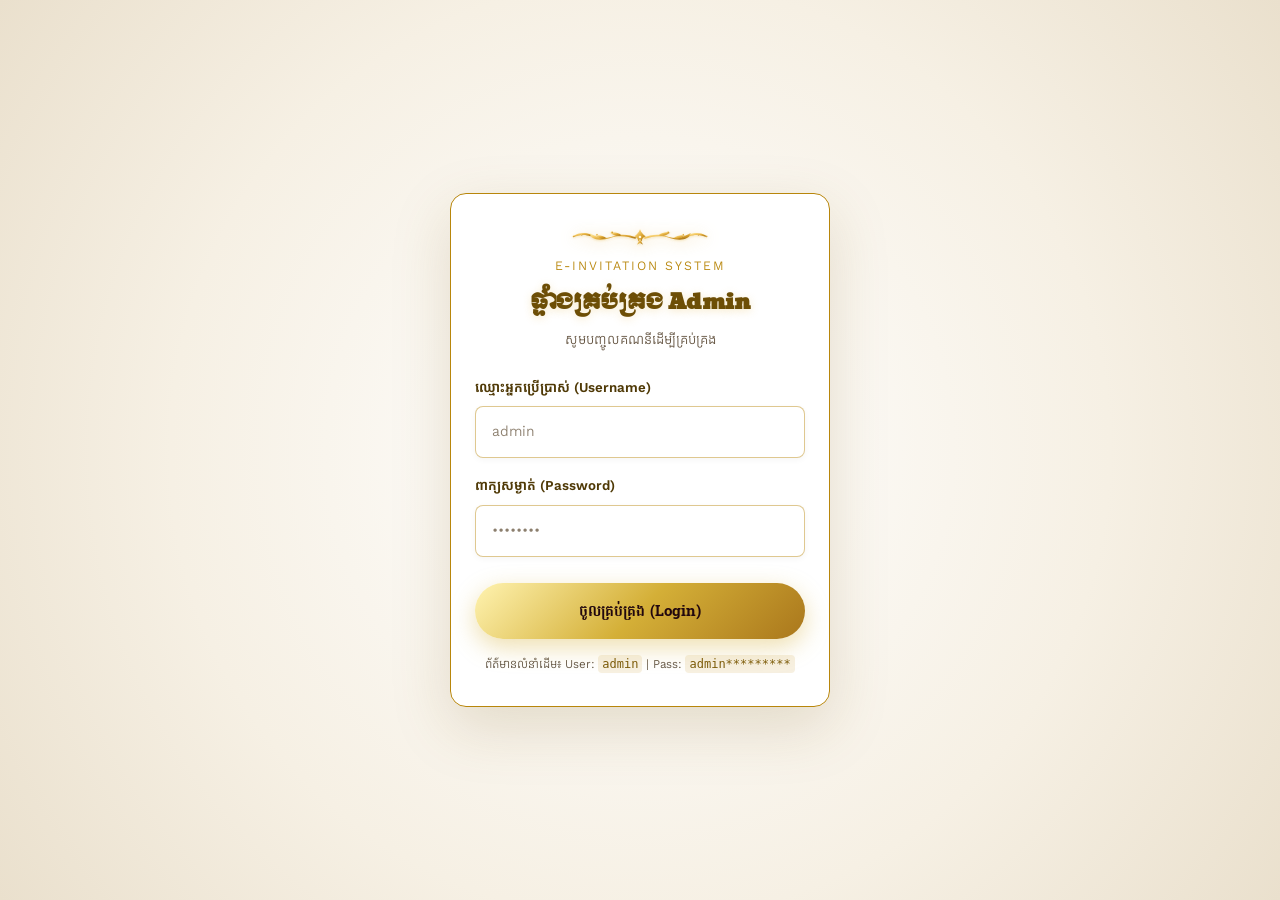
==== commit cda877c3: "Mask password in login hint text" ====
--- a/admin/index.html
+++ b/admin/index.html
@@ -535,7 +535,7 @@
         </button>
       </form>
       <div id="login-hint-text" style="font-size: 0.75rem; color: var(--text-muted); margin-top: 16px;">
-        ព័ត៌មានលំនាំដើម៖ User: <code>admin</code> | Pass: <code>admin889900</code>
+        ព័ត៌មានលំនាំដើម៖ User: <code>admin</code> | Pass: <code>admin*********</code>
       </div>
     </div>
   </div>
@@ -1157,9 +1157,14 @@
                   required></textarea>
               </div>
 
-              <button type="submit" class="btn-gold-primary ripple-effect" style="margin-top: 10px;">
-                <span>➕ បន្ថែមពាក្យជូនពរ (Add Wish to Guestbook)</span>
-              </button>
+              <div style="display: flex; gap: 8px; flex-wrap: wrap; margin-top: 10px;">
+                <button type="submit" id="btn-submit-wish" class="btn-gold-primary ripple-effect">
+                  <span>➕ បន្ថែមពាក្យជូនពរ (Add Wish to Guestbook)</span>
+                </button>
+                <button type="button" id="btn-cancel-edit-wish" class="btn-gold-secondary" style="display: none;">
+                  ✖ បោះបង់ការកែ (Cancel)
+                </button>
+              </div>
             </form>
           </div>
 
@@ -1988,7 +1993,8 @@
 
   <!-- Supabase SDK & Admin Script Logic -->
   <script src="https://cdn.jsdelivr.net/npm/@supabase/supabase-js@2"></script>
-  <script src="../js/supabase.js?v=20261019wish"></script>
+  <script src="../js/supabase.js?v=20261019time2"></script>
+  <script src="../js/wishtime.js?v=20261019time"></script>
   <script src="../js/siteicon.js?v=20261019icon"></script>
   <script>
     document.addEventListener('DOMContentLoaded', () => {
@@ -4009,7 +4015,7 @@
               <div class="db-data-card">
                 <div style="display:flex; justify-content:space-between; font-size:0.82rem; font-weight:700; color:var(--primary-gold-light);">
                   <span>👤 ${escapeHtml(w.name || 'ភ្ញៀវ')}</span>
-                  <span style="font-size:0.72rem; color:var(--text-muted);">${escapeHtml(w.date || w.date_display || '')}</span>
+                  <span style="font-size:0.72rem; color:var(--text-muted);">${escapeHtml(window.WishTime ? window.WishTime.format(w) : (w.date || w.date_display || ''))}</span>
                 </div>
                 <div style="font-size:0.78rem; color:var(--text-cream); margin-top:2px;">${escapeHtml(w.message || '')}</div>
               </div>
@@ -4047,6 +4053,56 @@
       }
 
       // 4. RSVP Manager (Synced with Supabase Cloud & LocalStorage)
+      // RSVP tombstones: remember deleted rows (name + submittedAt) so a cloud
+      // row that RLS refused to delete cannot reappear in the list. The
+      // "cleared_at" timestamp hides everything that existed before Clear All
+      // while still allowing new RSVPs to show up afterwards.
+      function getDeletedRsvps() {
+        try {
+          const s = localStorage.getItem('khmer_wedding_rsvps_deleted');
+          const arr = s ? JSON.parse(s) : [];
+          return Array.isArray(arr) ? arr : [];
+        } catch { return []; }
+      }
+      function setDeletedRsvps(arr) {
+        try {
+          localStorage.setItem('khmer_wedding_rsvps_deleted', JSON.stringify(arr || []));
+        } catch { }
+      }
+      function isRsvpDeleted(r, list) {
+        return (list || []).some(t => t && t.name === (r.name || '') &&
+          (!t.submittedAt || t.submittedAt === (r.submittedAt || '')));
+      }
+      function markRsvpDeleted(r) {
+        const list = getDeletedRsvps();
+        const name = r.name || '';
+        const submittedAt = r.submittedAt || '';
+        if (!list.some(t => t && t.name === name && (t.submittedAt || '') === submittedAt)) {
+          list.push({ name, submittedAt });
+          setDeletedRsvps(list);
+        }
+      }
+      function getRsvpsClearedAt() {
+        return parseInt(localStorage.getItem('khmer_wedding_rsvps_cleared_at') || '0', 10) || 0;
+      }
+      function setRsvpsClearedAt(ts) {
+        try {
+          localStorage.setItem('khmer_wedding_rsvps_cleared_at', String(ts || 0));
+        } catch { }
+      }
+      function filterVisibleRsvps(rsvps) {
+        const tombstones = getDeletedRsvps();
+        const clearedAt = getRsvpsClearedAt();
+        return (rsvps || []).filter(r => {
+          if (isRsvpDeleted(r, tombstones)) return false;
+          if (clearedAt) {
+            const t = r.submittedAt ? new Date(r.submittedAt).getTime() : 0;
+            if (!t || t <= clearedAt) return false;
+          }
+          return true;
+        });
+      }
+
       async function loadRsvpList() {
         const tbody = document.getElementById('rsvp-table-body');
         const countDisplay = document.getElementById('rsvp-total-guests');
@@ -4064,6 +4120,9 @@
           }
           rsvps.sort((a, b) => new Date(b.submittedAt || 0) - new Date(a.submittedAt || 0));
         }
+
+        // Hide rows the admin deleted (cloud DELETE can be blocked by RLS).
+        rsvps = filterVisibleRsvps(rsvps);
 
         let totalHeadcount = 0;
         rsvps.forEach(r => {
@@ -4126,6 +4185,8 @@
               if (window.appSupabase) {
                 await window.appSupabase.deleteRsvp(nameToDel, timeToDel);
               }
+              // Tombstone so a blocked/stale cloud row cannot reappear.
+              markRsvpDeleted({ name: nameToDel, submittedAt: timeToDel });
               loadRsvpList();
               showToast(`🗑️ បានលុបការចុះឈ្មោះរបស់ "${nameToDel}"`);
             }
@@ -4247,10 +4308,30 @@
           if (window.appSupabase) {
             await window.appSupabase.clearAllRsvps();
           }
+          // Tombstone everything that exists right now (cloud DELETE can be
+          // blocked by RLS). RSVPs submitted afterwards still appear.
+          setDeletedRsvps([]);
+          setRsvpsClearedAt(Date.now());
           loadRsvpList();
           showToast('🗑️ បានសម្អាតទិន្នន័យ RSVP ទាំងអស់');
         }
       });
+
+      // Auto-refresh while the RSVP tab is open: new guest confirmations (or
+      // deletions made on another device) appear without a manual reload.
+      let rsvpAutoRefreshBusy = false;
+      setInterval(async () => {
+        const pane = document.getElementById('tab-rsvp');
+        if (document.hidden || !pane || !pane.classList.contains('active')) return;
+        if (rsvpAutoRefreshBusy) return;
+        rsvpAutoRefreshBusy = true;
+        try {
+          await loadRsvpList();
+        } catch (e) { }
+        finally {
+          rsvpAutoRefreshBusy = false;
+        }
+      }, 12000);
 
       // ==========================================================================
       // 5. Guestbook & Warm Wishes Manager (សៀវភៅជូនពរឌីជីថល)
@@ -4316,6 +4397,45 @@
         }
       }
 
+      // ── Wish editing (admin) ──────────────────────────────────────────────
+      let editingWish = null;
+
+      function setWishFormMode(editing) {
+        const submit = document.getElementById('btn-submit-wish');
+        const cancel = document.getElementById('btn-cancel-edit-wish');
+        if (submit) {
+          submit.innerHTML = editing
+            ? '<span>💾 រក្សាទុកការកែប្រែ (Update Wish)</span>'
+            : '<span>➕ បន្ថែមពាក្យជូនពរ (Add Wish to Guestbook)</span>';
+        }
+        if (cancel) cancel.style.display = editing ? 'inline-flex' : 'none';
+      }
+
+      function startWishEdit(wish) {
+        editingWish = {
+          name: wish.name || '',
+          date: wish.date || 'ថ្មីៗនេះ',
+          message: wish.message || '',
+          created_at: wish.created_at || ''
+        };
+        document.getElementById('admin-wish-name').value = editingWish.name;
+        document.getElementById('admin-wish-date').value = editingWish.date;
+        document.getElementById('admin-wish-msg').value = editingWish.message;
+        setWishFormMode(true);
+        const form = document.getElementById('admin-add-wish-form');
+        if (form) form.scrollIntoView({ behavior: 'smooth', block: 'center' });
+        showToast('✏️ កែពាក្យជូនពរ — រួចចុច «រក្សាទុកការកែប្រែ»');
+      }
+
+      function resetWishEditForm() {
+        editingWish = null;
+        setWishFormMode(false);
+        const form = document.getElementById('admin-add-wish-form');
+        if (form) form.reset();
+        const dateEl = document.getElementById('admin-wish-date');
+        if (dateEl) dateEl.value = 'ថ្មីៗនេះ';
+      }
+
       async function loadWishesList() {
         const container = document.getElementById('admin-wishes-list');
         const countDisplay = document.getElementById('wishes-total-count');
@@ -4324,25 +4444,14 @@
         let wishes = getAdminWishes();
         if (window.appSupabase) {
           const remoteWishes = await window.appSupabase.fetchWishes();
-          if (remoteWishes && remoteWishes.length > 0) {
-            if (localStorage.getItem('khmer_wedding_wishes_cleared') === '1') {
-              // Admin explicitly cleared the guestbook — ignore stale remote rows.
-              wishes = [];
-            } else {
-              // Merge remote wishes but drop any the admin deleted locally
-              // (tombstones) or that are already present, so deletions stick.
-              const tombstones = getDeletedWishes();
-              const merged = wishes.slice();
-              const seen = merged.map(w => (w.name || '') + '\u0000' + (w.message || ''));
-              remoteWishes.forEach(w => {
-                const key = (w.name || '') + '\u0000' + (w.message || '');
-                if (isWishDeleted(w, tombstones) || seen.indexOf(key) !== -1) return;
-                merged.push(w);
-                seen.push(key);
-              });
-              wishes = merged;
-              localStorage.setItem('khmer_wedding_wishes', JSON.stringify(wishes));
-            }
+          if (Array.isArray(remoteWishes)) {
+            // The server/cloud list is authoritative — including an empty list
+            // (the admin deleted/cleared everything). It already applies the
+            // durable delete/clear markers, so a stale local "cleared" flag
+            // must not hide valid wishes submitted after the clear.
+            const tombstones = getDeletedWishes();
+            wishes = remoteWishes.filter(w => w && !isWishDeleted(w, tombstones));
+            localStorage.setItem('khmer_wedding_wishes', JSON.stringify(wishes));
           }
         }
 
@@ -4358,15 +4467,32 @@
             <div style="flex: 1;">
               <div style="display: flex; align-items: center; gap: 10px; margin-bottom: 6px; flex-wrap: wrap;">
                 <span style="font-family: var(--font-khmer-sub); font-size: 0.95rem; font-weight: 700; color: var(--primary-gold-light);">${escapeHtml(w.name || '')}</span>
-                <span style="font-size: 0.75rem; color: var(--text-muted); background: rgba(255,255,255,0.05); padding: 2px 8px; border-radius: var(--radius-full);">${escapeHtml(w.date || 'ថ្មីៗ')}</span>
+                <span class="wish-time-chip" style="font-size: 0.75rem; color: var(--text-muted); background: rgba(255,255,255,0.05); padding: 2px 8px; border-radius: var(--radius-full);">${escapeHtml(window.WishTime ? window.WishTime.format(w) : (w.date || 'ថ្មីៗ'))}</span>
               </div>
               <p style="font-size: 0.85rem; color: var(--text-cream); line-height: 1.5; margin: 0;">${escapeHtml(w.message || '')}</p>
             </div>
-            <button class="btn-del-wish" data-idx="${idx}" data-name="${escapeHtml(w.name || '')}" data-msg="${escapeHtml(w.message || '')}" style="background: none; border: 1px solid rgba(255,107,107,0.3); color: #ff6b6b; padding: 4px 10px; border-radius: 4px; cursor: pointer; font-size: 0.78rem; white-space: nowrap;">
-              🗑️ លុប
-            </button>
+            <div style="display: flex; flex-direction: column; gap: 6px; flex: 0 0 auto;">
+              <button class="btn-edit-wish" data-idx="${idx}" data-name="${escapeHtml(w.name || '')}" data-date="${escapeHtml(w.date || 'ថ្មីៗនេះ')}" data-msg="${escapeHtml(w.message || '')}" data-created="${escapeHtml(w.created_at || '')}" style="background: none; border: 1px solid rgba(229,185,85,0.4); color: var(--primary-gold-light); padding: 4px 10px; border-radius: 4px; cursor: pointer; font-size: 0.78rem; white-space: nowrap;">
+                ✏️ កែ
+              </button>
+              <button class="btn-del-wish" data-idx="${idx}" data-name="${escapeHtml(w.name || '')}" data-msg="${escapeHtml(w.message || '')}" style="background: none; border: 1px solid rgba(255,107,107,0.3); color: #ff6b6b; padding: 4px 10px; border-radius: 4px; cursor: pointer; font-size: 0.78rem; white-space: nowrap;">
+                🗑️ លុប
+              </button>
+            </div>
           </div>
         `).join('');
+
+        // Wish edit listeners
+        container.querySelectorAll('.btn-edit-wish').forEach(btn => {
+          btn.addEventListener('click', (e) => {
+            startWishEdit({
+              name: e.currentTarget.getAttribute('data-name'),
+              date: e.currentTarget.getAttribute('data-date'),
+              message: e.currentTarget.getAttribute('data-msg'),
+              created_at: e.currentTarget.getAttribute('data-created')
+            });
+          });
+        });
 
         // Single wish delete listeners
         container.querySelectorAll('.btn-del-wish').forEach(btn => {
@@ -4408,7 +4534,44 @@
             return;
           }
 
-          const newWish = { name, date, message };
+          // ── Update an existing wish ──────────────────────────────────────
+          if (editingWish) {
+            const previous = { name: editingWish.name || '', message: editingWish.message || '' };
+            const updatedWish = {
+              name,
+              date,
+              message,
+              created_at: editingWish.created_at || new Date().toISOString()
+            };
+            const identityChanged = name !== previous.name || message !== previous.message;
+
+            const currentWishes = getAdminWishes();
+            const idx = currentWishes.findIndex(w =>
+              (w.name || '') === previous.name && (w.message || '') === previous.message);
+            if (idx >= 0) currentWishes[idx] = updatedWish;
+            else currentWishes.unshift(updatedWish);
+            localStorage.setItem('khmer_wedding_wishes', JSON.stringify(currentWishes));
+            localStorage.removeItem('khmer_wedding_wishes_cleared');
+
+            if (identityChanged) {
+              // Cloud UPDATE is usually blocked by RLS, so hide the old row
+              // (tombstone) and insert the edited version instead.
+              markWishDeleted(previous);
+            }
+            if (window.appSupabase) {
+              if (identityChanged) {
+                await window.appSupabase.deleteWish(previous.name, previous.message);
+              }
+              await window.appSupabase.submitWish(updatedWish);
+            }
+
+            resetWishEditForm();
+            loadWishesList();
+            showToast(`✏️ បានកែប្រែពាក្យជូនពររបស់ "${name}"`);
+            return;
+          }
+
+          const newWish = { name, date, message, created_at: new Date().toISOString() };
           const currentWishes = getAdminWishes();
           currentWishes.unshift(newWish);
           localStorage.setItem('khmer_wedding_wishes', JSON.stringify(currentWishes));
@@ -4423,6 +4586,14 @@
           document.getElementById('admin-wish-date').value = 'ថ្មីៗនេះ';
           loadWishesList();
           showToast(`🎉 បានបន្ថែមពាក្យជូនពររបស់ "${name}" ទៅកាន់សៀវភៅឌីជីថល!`);
+        });
+      }
+
+      const btnCancelEditWish = document.getElementById('btn-cancel-edit-wish');
+      if (btnCancelEditWish) {
+        btnCancelEditWish.addEventListener('click', () => {
+          resetWishEditForm();
+          showToast('✖ បានបោះបង់ការកែពាក្យជូនពរ');
         });
       }
 
@@ -4940,4 +5111,4 @@
   </script>
 </body>
 
-</html>+</html>
